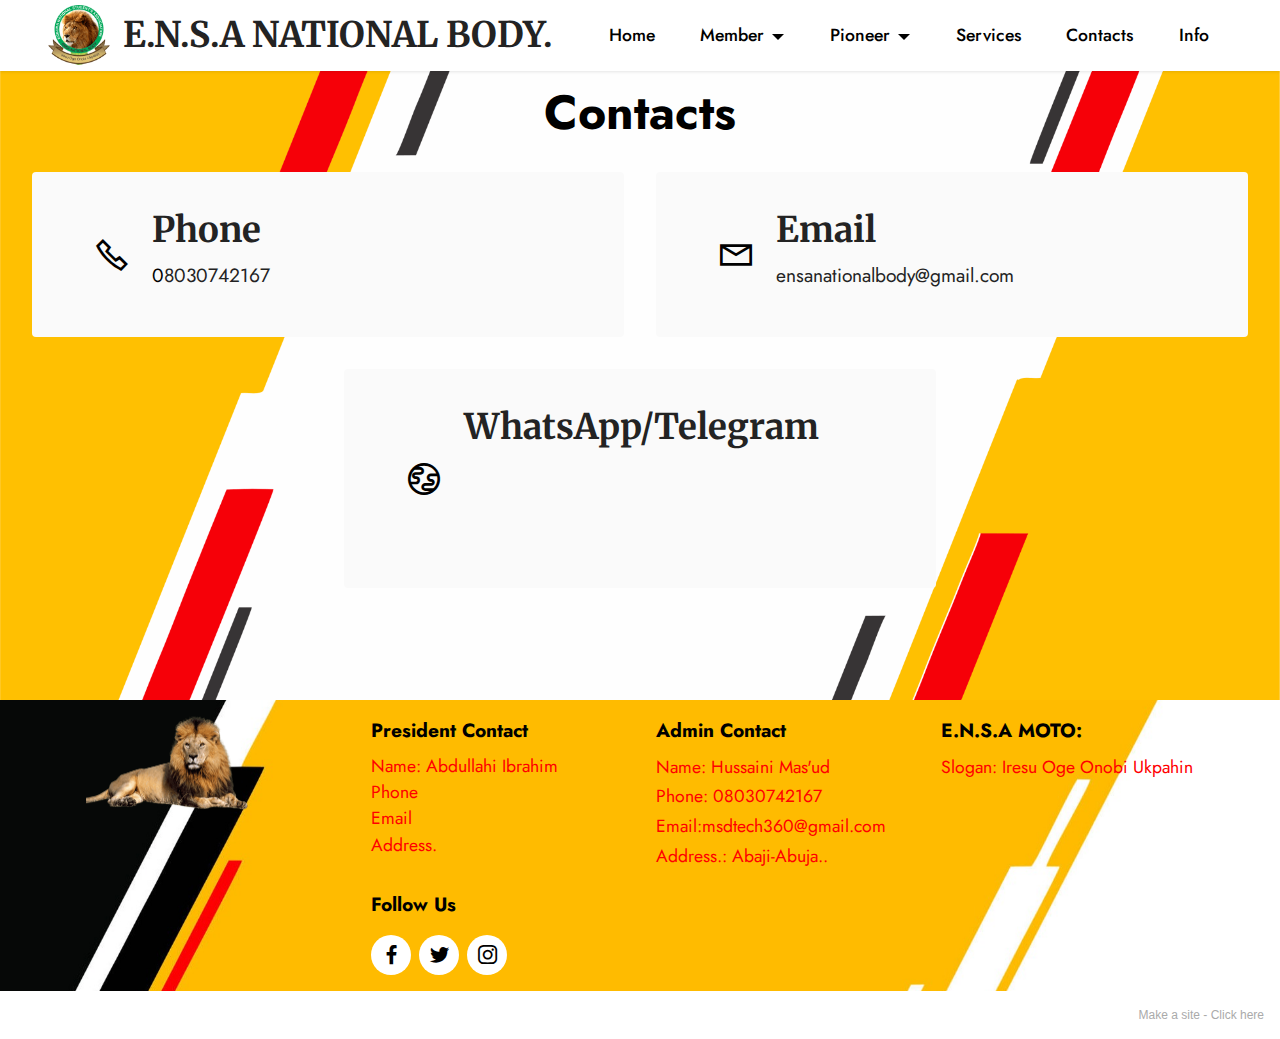
==== contact.html @ f2ed946c "Add files via upload" ====
<!DOCTYPE html>
<html  >
<head>
  <!-- Site made with Mobirise Website Builder v5.2.0, https://mobirise.com -->
  <meta charset="UTF-8">
  <meta http-equiv="X-UA-Compatible" content="IE=edge">
  <meta name="generator" content="Mobirise v5.2.0, mobirise.com">
  <meta name="viewport" content="width=device-width, initial-scale=1, minimum-scale=1">
  <link rel="shortcut icon" href="assets/images/ensa-logo-96x92.png" type="image/x-icon">
  <meta name="description" content="">
  
  
  <title>Contact</title>
  <link rel="stylesheet" href="assets/web/assets/mobirise-icons2/mobirise2.css">
  <link rel="stylesheet" href="assets/tether/tether.min.css">
  <link rel="stylesheet" href="assets/bootstrap/css/bootstrap.min.css">
  <link rel="stylesheet" href="assets/bootstrap/css/bootstrap-grid.min.css">
  <link rel="stylesheet" href="assets/bootstrap/css/bootstrap-reboot.min.css">
  <link rel="stylesheet" href="assets/dropdown/css/style.css">
  <link rel="stylesheet" href="assets/socicon/css/styles.css">
  <link rel="stylesheet" href="assets/theme/css/style.css">
  <link rel="preload" as="style" href="assets/mobirise/css/mbr-additional.css"><link rel="stylesheet" href="assets/mobirise/css/mbr-additional.css" type="text/css">
  
  
  
  
</head>
<body>
  
  <section class="menu menu1 cid-sp4GMMf63a" once="menu" id="menu1-17">
    

    <nav class="navbar navbar-dropdown navbar-expand-lg">
        <div class="container-fluid">
            <div class="navbar-brand">
                <span class="navbar-logo">
                    <a href="index.html#top">
                        <img src="assets/images/ensa-logo-96x92.png" alt="" style="height: 3.7rem;">
                    </a>
                </span>
                <span class="navbar-caption-wrap"><a class="navbar-caption text-black display-5" href="index.html#top">E.N.S.A NATIONAL BODY.</a></span>
            </div>
            <button class="navbar-toggler" type="button" data-toggle="collapse" data-target="#navbarSupportedContent" aria-controls="navbarNavAltMarkup" aria-expanded="false" aria-label="Toggle navigation">
                <div class="hamburger">
                    <span></span>
                    <span></span>
                    <span></span>
                    <span></span>
                </div>
            </button>
            <div class="collapse navbar-collapse" id="navbarSupportedContent">
                <ul class="navbar-nav nav-dropdown nav-right" data-app-modern-menu="true"><li class="nav-item"><a class="nav-link link text-primary display-4" href="home.html" aria-expanded="false">Home</a></li><li class="nav-item dropdown"><a class="nav-link link dropdown-toggle text-primary display-4" href="#" aria-expanded="false" data-toggle="dropdown-submenu">Member</a><div class="dropdown-menu"><a class="dropdown-item text-primary display-4" href="abuzaria.html" aria-expanded="false">A.B.U Zaria.<br></a><a class="dropdown-item text-primary display-4" href="fcezaria.html" aria-expanded="false">F.C.E Zaria.</a><a class="dropdown-item text-primary display-4" href="#" aria-expanded="false">University of Abuja.</a><a class="dropdown-item text-primary display-4" href="#" aria-expanded="false">EXCO</a></div></li><li class="nav-item dropdown"><a class="nav-link link text-primary dropdown-toggle display-4" href="#" aria-expanded="false" data-toggle="dropdown-submenu">Pioneer</a><div class="dropdown-menu"><a class="text-primary dropdown-item display-4" href="patron.html" aria-expanded="false">Patron</a><a class="text-primary dropdown-item display-4" href="royalfathers.html" aria-expanded="false">Royal fathers.</a></div></li>
                    <li class="nav-item"><a class="nav-link link text-primary display-4" href="service.html">
                            Services</a></li>
                    <li class="nav-item"><a class="nav-link link text-primary display-4" href="contact.html">Contacts</a>
                    </li><li class="nav-item"><a class="nav-link link text-primary display-4" href="info.html">Info</a></li></ul>
                
                
            </div>
        </div>
    </nav>
</section>

<section class="contacts2 cid-sq2PuGKYeP" id="contacts2-19">
    <!---->
    
    
    <div class="container-fluid">
        <div class="mbr-section-head">
            <h3 class="mbr-section-title mbr-fonts-style align-center mb-0 display-2">
                <strong>Contacts</strong>
            </h3>
            
        </div>
        <div class="row justify-content-center mt-4">
            <div class="card col-12 col-md-6">
                <div class="card-wrapper">
                    <div class="image-wrapper">
                        <span class="mbr-iconfont mobi-mbri-phone mobi-mbri"></span>
                    </div>
                    <div class="text-wrapper">
                        <h6 class="card-title mbr-fonts-style mb-1 display-5">
                            <strong>Phone</strong>
                        </h6>
                        <p class="mbr-text mbr-fonts-style display-7">
                            <a href="tel:+12345678910" class="text-primary">0</a>8030742167&nbsp; &nbsp; &nbsp; &nbsp; &nbsp; &nbsp; &nbsp; &nbsp; &nbsp; &nbsp; &nbsp; &nbsp; &nbsp;</p>
                    </div>
                </div>
            </div>
            <div class="card col-12 col-md-6">
                <div class="card-wrapper">
                    <div class="image-wrapper">
                        <span class="mbr-iconfont mobi-mbri-letter mobi-mbri"></span>
                    </div>
                    <div class="text-wrapper">
                        <h6 class="card-title mbr-fonts-style mb-1 display-5">
                            <strong>Email</strong>
                        </h6>
                        <p class="mbr-text mbr-fonts-style display-7">ensanationalbody@gmail.com&nbsp; &nbsp; &nbsp; &nbsp; &nbsp; &nbsp; &nbsp; &nbsp; &nbsp; &nbsp; &nbsp; &nbsp; &nbsp;</p>
                    </div>
                </div>
            </div>
            <div class="card col-12 col-md-6">
                <div class="card-wrapper">
                    <div class="image-wrapper">
                        <span class="mbr-iconfont mobi-mbri-globe mobi-mbri"></span>
                    </div>
                    <div class="text-wrapper">
                        <h6 class="card-title mbr-fonts-style mb-1 display-5"><strong>WhatsApp/Telegram</strong><strong><br></strong>&nbsp; &nbsp; &nbsp; &nbsp; &nbsp; &nbsp; &nbsp; &nbsp; &nbsp; &nbsp; &nbsp; &nbsp; &nbsp;</h6>
                        <p class="mbr-text mbr-fonts-style display-7">&nbsp; &nbsp; &nbsp; &nbsp; &nbsp; &nbsp; &nbsp; &nbsp; &nbsp; &nbsp; &nbsp; &nbsp; &nbsp;</p>
                    </div>
                </div>
            </div>
            
        </div>
    </div>
</section>

<section class="footer4 cid-sqIN2RArH4" once="footers" id="footer4-1l">

    
    <div class="mbr-overlay" style="opacity: 0; background-color: rgb(35, 35, 35);"></div>
    <div class="container">
        <div class="row mbr-white">
            <div class="col-6 col-lg-3">
                <div class="media-wrap col-md-8 col-12">
                    <a href="home.html">
                        <img src="assets/images/lion-png-clipart-337x189.png" alt="">
                    </a>
                </div>
            </div>
            <div class="col-12 col-md-6 col-lg-3">
                <h5 class="mbr-section-subtitle mbr-fonts-style mb-2 display-7"><strong>President Contact</strong></h5>
                <p class="mbr-text mbr-fonts-style mb-4 display-4">Name: Abdullahi Ibrahim<br>Phone<br>Email<br>Address.</p>
                <h5 class="mbr-section-subtitle mbr-fonts-style mb-3 display-7">
                    <strong>Follow Us</strong>
                </h5>
                <div class="social-row display-7">
                    <div class="soc-item">
                        
                            <span class="mbr-iconfont socicon-facebook socicon"></span>
                        
                    </div>
                    <div class="soc-item">
                        
                            <span class="mbr-iconfont socicon-twitter socicon"></span>
                        
                    </div>
                    <div class="soc-item">
                        
                            <span class="mbr-iconfont socicon-instagram socicon"></span>
                        
                    </div>
                    
                </div>
            </div>
            <div class="col-12 col-md-6 col-lg-3">
                <h5 class="mbr-section-subtitle mbr-fonts-style mb-2 display-7">
                    <strong>Admin Contact</strong></h5>
                <ul class="list mbr-fonts-style display-4">
                    <li class="mbr-text item-wrap">Name: Hussaini Mas'ud</li><li class="mbr-text item-wrap">Phone: 08030742167</li><li class="mbr-text item-wrap">Email:msdtech360@gmail.com</li><li class="mbr-text item-wrap">Address.: Abaji-Abuja..</li>
                </ul>
            </div>
            <div class="col-12 col-md-6 col-lg-3">
                <h5 class="mbr-section-subtitle mbr-fonts-style mb-2 display-7">
                    <strong>E.N.S.A MOTO:</strong></h5>
                <ul class="list mbr-fonts-style display-4">
                    <li class="mbr-text item-wrap">Slogan: Iresu Oge Onobi Ukpahin</li>
                </ul>
            </div>
            
        </div>
    </div>
</section><section style="background-color: #fff; font-family: -apple-system, BlinkMacSystemFont, 'Segoe UI', 'Roboto', 'Helvetica Neue', Arial, sans-serif; color:#aaa; font-size:12px; padding: 0; align-items: center; display: flex;"><a href="https://mobirise.site/m" style="flex: 1 1; height: 3rem; padding-left: 1rem;"></a><p style="flex: 0 0 auto; margin:0; padding-right:1rem;">Make a site - <a href="https://mobirise.site/w" style="color:#aaa;">Click here</a></p></section><script src="assets/web/assets/jquery/jquery.min.js"></script>  <script src="assets/popper/popper.min.js"></script>  <script src="assets/tether/tether.min.js"></script>  <script src="assets/bootstrap/js/bootstrap.min.js"></script>  <script src="assets/smoothscroll/smooth-scroll.js"></script>  <script src="assets/dropdown/js/nav-dropdown.js"></script>  <script src="assets/dropdown/js/navbar-dropdown.js"></script>  <script src="assets/touchswipe/jquery.touch-swipe.min.js"></script>  <script src="assets/theme/js/script.js"></script>  
  
  
</body>
</html>
---- assets/web/assets/mobirise-icons2/mobirise2.css ----
@font-face {
  font-family: 'Moririse2';
  font-display: swap;
  src:  url('mobirise2.eot?f2bix4');
  src:  url('mobirise2.eot?f2bix4#iefix') format('embedded-opentype'),
    url('mobirise2.ttf?f2bix4') format('truetype'),
    url('mobirise2.woff?f2bix4') format('woff'),
    url('mobirise2.svg?f2bix4#mobirise2') format('svg');
  font-weight: normal;
  font-style: normal;
}

[class^="mobi-"], [class*=" mobi-"] {
  /* use !important to prevent issues with browser extensions that change fonts */
  font-family: 'Moririse2' !important;
  speak: none;
  font-style: normal;
  font-weight: normal;
  font-variant: normal;
  text-transform: none;
  line-height: 1;

  /* Better Font Rendering =========== */
  -webkit-font-smoothing: antialiased;
  -moz-osx-font-smoothing: grayscale;
}

.mobi-mbri-add-submenu:before {
  content: "\e900";
}
.mobi-mbri-alert:before {
  content: "\e901";
}
.mobi-mbri-align-center:before {
  content: "\e902";
}
.mobi-mbri-align-justify:before {
  content: "\e903";
}
.mobi-mbri-align-left:before {
  content: "\e904";
}
.mobi-mbri-align-right:before {
  content: "\e905";
}
.mobi-mbri-android:before {
  content: "\e906";
}
.mobi-mbri-apple:before {
  content: "\e907";
}
.mobi-mbri-arrow-down:before {
  content: "\e908";
}
.mobi-mbri-arrow-next:before {
  content: "\e909";
}
.mobi-mbri-arrow-prev:before {
  content: "\e90a";
}
.mobi-mbri-arrow-up:before {
  content: "\e90b";
}
.mobi-mbri-bold:before {
  content: "\e90c";
}
.mobi-mbri-bookmark:before {
  content: "\e90d";
}
.mobi-mbri-bootstrap:before {
  content: "\e90e";
}
.mobi-mbri-briefcase:before {
  content: "\e90f";
}
.mobi-mbri-browse:before {
  content: "\e910";
}
.mobi-mbri-bulleted-list:before {
  content: "\e911";
}
.mobi-mbri-calendar:before {
  content: "\e912";
}
.mobi-mbri-camera:before {
  content: "\e913";
}
.mobi-mbri-cart-add:before {
  content: "\e914";
}
.mobi-mbri-cart-full:before {
  content: "\e915";
}
.mobi-mbri-cash:before {
  content: "\e916";
}
.mobi-mbri-change-style:before {
  content: "\e917";
}
.mobi-mbri-chat:before {
  content: "\e918";
}
.mobi-mbri-clock:before {
  content: "\e919";
}
.mobi-mbri-close:before {
  content: "\e91a";
}
.mobi-mbri-cloud:before {
  content: "\e91b";
}
.mobi-mbri-code:before {
  content: "\e91c";
}
.mobi-mbri-contact-form:before {
  content: "\e91d";
}
.mobi-mbri-credit-card:before {
  content: "\e91e";
}
.mobi-mbri-cursor-click:before {
  content: "\e91f";
}
.mobi-mbri-cust-feedback:before {
  content: "\e920";
}
.mobi-mbri-database:before {
  content: "\e921";
}
.mobi-mbri-delivery:before {
  content: "\e922";
}
.mobi-mbri-desktop:before {
  content: "\e923";
}
.mobi-mbri-devices:before {
  content: "\e924";
}
.mobi-mbri-down:before {
  content: "\e925";
}
.mobi-mbri-download-2:before {
  content: "\e926";
}
.mobi-mbri-download:before {
  content: "\e927";
}
.mobi-mbri-drag-n-drop-2:before {
  content: "\e928";
}
.mobi-mbri-drag-n-drop:before {
  content: "\e929";
}
.mobi-mbri-edit-2:before {
  content: "\e92a";
}
.mobi-mbri-edit:before {
  content: "\e92b";
}
.mobi-mbri-error:before {
  content: "\e92c";
}
.mobi-mbri-extension:before {
  content: "\e92d";
}
.mobi-mbri-features:before {
  content: "\e92e";
}
.mobi-mbri-file:before {
  content: "\e92f";
}
.mobi-mbri-flag:before {
  content: "\e930";
}
.mobi-mbri-folder:before {
  content: "\e931";
}
.mobi-mbri-gift:before {
  content: "\e932";
}
.mobi-mbri-github:before {
  content: "\e933";
}
.mobi-mbri-globe-2:before {
  content: "\e934";
}
.mobi-mbri-globe:before {
  content: "\e935";
}
.mobi-mbri-growing-chart:before {
  content: "\e936";
}
.mobi-mbri-hearth:before {
  content: "\e937";
}
.mobi-mbri-help:before {
  content: "\e938";
}
.mobi-mbri-home:before {
  content: "\e939";
}
.mobi-mbri-hot-cup:before {
  content: "\e93a";
}
.mobi-mbri-idea:before {
  content: "\e93b";
}
.mobi-mbri-image-gallery:before {
  content: "\e93c";
}
.mobi-mbri-image-slider:before {
  content: "\e93d";
}
.mobi-mbri-info:before {
  content: "\e93e";
}
.mobi-mbri-italic:before {
  content: "\e93f";
}
.mobi-mbri-key:before {
  content: "\e940";
}
.mobi-mbri-laptop:before {
  content: "\e941";
}
.mobi-mbri-layers:before {
  content: "\e942";
}
.mobi-mbri-left-right:before {
  content: "\e943";
}
.mobi-mbri-left:before {
  content: "\e944";
}
.mobi-mbri-letter:before {
  content: "\e945";
}
.mobi-mbri-like:before {
  content: "\e946";
}
.mobi-mbri-link:before {
  content: "\e947";
}
.mobi-mbri-lock:before {
  content: "\e948";
}
.mobi-mbri-login:before {
  content: "\e949";
}
.mobi-mbri-logout:before {
  content: "\e94a";
}
.mobi-mbri-magic-stick:before {
  content: "\e94b";
}
.mobi-mbri-map-pin:before {
  content: "\e94c";
}
.mobi-mbri-menu:before {
  content: "\e94d";
}
.mobi-mbri-mobile-2:before {
  content: "\e94e";
}
.mobi-mbri-mobile-horizontal:before {
  content: "\e94f";
}
.mobi-mbri-mobile:before {
  content: "\e950";
}
.mobi-mbri-mobirise:before {
  content: "\e951";
}
.mobi-mbri-more-horizontal:before {
  content: "\e952";
}
.mobi-mbri-more-vertical:before {
  content: "\e953";
}
.mobi-mbri-music:before {
  content: "\e954";
}
.mobi-mbri-new-file:before {
  content: "\e955";
}
.mobi-mbri-numbered-list:before {
  content: "\e956";
}
.mobi-mbri-opened-folder:before {
  content: "\e957";
}
.mobi-mbri-pages:before {
  content: "\e958";
}
.mobi-mbri-paper-plane:before {
  content: "\e959";
}
.mobi-mbri-paperclip:before {
  content: "\e95a";
}
.mobi-mbri-phone:before {
  content: "\e95b";
}
.mobi-mbri-photo:before {
  content: "\e95c";
}
.mobi-mbri-photos:before {
  content: "\e95d";
}
.mobi-mbri-pin:before {
  content: "\e95e";
}
.mobi-mbri-play:before {
  content: "\e95f";
}
.mobi-mbri-plus:before {
  content: "\e960";
}
.mobi-mbri-preview:before {
  content: "\e961";
}
.mobi-mbri-print:before {
  content: "\e962";
}
.mobi-mbri-protect:before {
  content: "\e963";
}
.mobi-mbri-question:before {
  content: "\e964";
}
.mobi-mbri-quote-left:before {
  content: "\e965";
}
.mobi-mbri-quote-right:before {
  content: "\e966";
}
.mobi-mbri-redo:before {
  content: "\e967";
}
.mobi-mbri-refresh:before {
  content: "\e968";
}
.mobi-mbri-responsive-2:before {
  content: "\e969";
}
.mobi-mbri-responsive:before {
  content: "\e96a";
}
.mobi-mbri-right:before {
  content: "\e96b";
}
.mobi-mbri-rocket:before {
  content: "\e96c";
}
.mobi-mbri-sad-face:before {
  content: "\e96d";
}
.mobi-mbri-sale:before {
  content: "\e96e";
}
.mobi-mbri-save:before {
  content: "\e96f";
}
.mobi-mbri-search:before {
  content: "\e970";
}
.mobi-mbri-setting-2:before {
  content: "\e971";
}
.mobi-mbri-setting-3:before {
  content: "\e972";
}
.mobi-mbri-setting:before {
  content: "\e973";
}
.mobi-mbri-share:before {
  content: "\e974";
}
.mobi-mbri-shopping-bag:before {
  content: "\e975";
}
.mobi-mbri-shopping-basket:before {
  content: "\e976";
}
.mobi-mbri-shopping-cart:before {
  content: "\e977";
}
.mobi-mbri-sites:before {
  content: "\e978";
}
.mobi-mbri-smile-face:before {
  content: "\e979";
}
.mobi-mbri-speed:before {
  content: "\e97a";
}
.mobi-mbri-star:before {
  content: "\e97b";
}
.mobi-mbri-success:before {
  content: "\e97c";
}
.mobi-mbri-sun:before {
  content: "\e97d";
}
.mobi-mbri-sun2:before {
  content: "\e97e";
}
.mobi-mbri-tablet-vertical:before {
  content: "\e97f";
}
.mobi-mbri-tablet:before {
  content: "\e980";
}
.mobi-mbri-target:before {
  content: "\e981";
}
.mobi-mbri-timer:before {
  content: "\e982";
}
.mobi-mbri-to-ftp:before {
  content: "\e983";
}
.mobi-mbri-to-local-drive:before {
  content: "\e984";
}
.mobi-mbri-touch-swipe:before {
  content: "\e985";
}
.mobi-mbri-touch:before {
  content: "\e986";
}
.mobi-mbri-trash:before {
  content: "\e987";
}
.mobi-mbri-underline:before {
  content: "\e988";
}
.mobi-mbri-undo:before {
  content: "\e989";
}
.mobi-mbri-unlink:before {
  content: "\e98a";
}
.mobi-mbri-unlock:before {
  content: "\e98b";
}
.mobi-mbri-up-down:before {
  content: "\e98c";
}
.mobi-mbri-up:before {
  content: "\e98d";
}
.mobi-mbri-update:before {
  content: "\e98e";
}
.mobi-mbri-upload-2:before {
  content: "\e98f";
}
.mobi-mbri-upload:before {
  content: "\e990";
}
.mobi-mbri-user-2:before {
  content: "\e991";
}
.mobi-mbri-user:before {
  content: "\e992";
}
.mobi-mbri-users:before {
  content: "\e993";
}
.mobi-mbri-video-play:before {
  content: "\e994";
}
.mobi-mbri-video:before {
  content: "\e995";
}
.mobi-mbri-watch:before {
  content: "\e996";
}
.mobi-mbri-website-theme-2:before {
  content: "\e997";
}
.mobi-mbri-website-theme:before {
  content: "\e998";
}
.mobi-mbri-wifi:before {
  content: "\e999";
}
.mobi-mbri-windows:before {
  content: "\e99a";
}
.mobi-mbri-zoom-in:before {
  content: "\e99b";
}
.mobi-mbri-zoom-out:before {
  content: "\e99c";
}
---- assets/dropdown/css/style.css ----
.navbar-dropdown {
  left: 0;
  padding: 0;
  position: absolute;
  right: 0;
  top: 0;
  transition: all 0.45s ease;
  z-index: 1030;
  background: #282828; }
  .navbar-dropdown .navbar-logo {
    margin-right: 0.8rem;
    transition: margin 0.3s ease-in-out;
    vertical-align: middle; }
    .navbar-dropdown .navbar-logo img {
      height: 3.125rem;
      transition: all 0.3s ease-in-out; }
    .navbar-dropdown .navbar-logo.mbr-iconfont {
      font-size: 3.125rem;
      line-height: 3.125rem; }
  .navbar-dropdown .navbar-caption {
    font-weight: 700;
    white-space: normal;
    vertical-align: -4px;
    line-height: 3.125rem !important; }
    .navbar-dropdown .navbar-caption, .navbar-dropdown .navbar-caption:hover {
      color: inherit;
      text-decoration: none; }
  .navbar-dropdown .mbr-iconfont + .navbar-caption {
    vertical-align: -1px; }
  .navbar-dropdown.navbar-fixed-top {
    position: fixed; }
  .navbar-dropdown .navbar-brand span {
    vertical-align: -4px; }
  .navbar-dropdown.bg-color.transparent {
    background: none; }
  .navbar-dropdown.navbar-short .navbar-brand {
    padding: 0.625rem 0; }
    .navbar-dropdown.navbar-short .navbar-brand span {
      vertical-align: -1px; }
  .navbar-dropdown.navbar-short .navbar-caption {
    line-height: 2.375rem !important;
    vertical-align: -2px; }
  .navbar-dropdown.navbar-short .navbar-logo {
    margin-right: 0.5rem; }
    .navbar-dropdown.navbar-short .navbar-logo img {
      height: 2.375rem; }
    .navbar-dropdown.navbar-short .navbar-logo.mbr-iconfont {
      font-size: 2.375rem;
      line-height: 2.375rem; }
  .navbar-dropdown.navbar-short .mbr-table-cell {
    height: 3.625rem; }
  .navbar-dropdown .navbar-close {
    left: 0.6875rem;
    position: fixed;
    top: 0.75rem;
    z-index: 1000; }
  .navbar-dropdown .hamburger-icon {
    content: "";
    display: inline-block;
    vertical-align: middle;
    width: 16px;
    -webkit-box-shadow: 0 -6px 0 1px #282828,0 0 0 1px #282828,0 6px 0 1px #282828;
    -moz-box-shadow: 0 -6px 0 1px #282828,0 0 0 1px #282828,0 6px 0 1px #282828;
    box-shadow: 0 -6px 0 1px #282828,0 0 0 1px #282828,0 6px 0 1px #282828; }

.dropdown-menu .dropdown-toggle[data-toggle="dropdown-submenu"]::after {
  border-bottom: 0.35em solid transparent;
  border-left: 0.35em solid;
  border-right: 0;
  border-top: 0.35em solid transparent;
  margin-left: 0.3rem; }

.dropdown-menu .dropdown-item:focus {
  outline: 0; }

.nav-dropdown {
  font-size: 0.75rem;
  font-weight: 500;
  height: auto !important; }
  .nav-dropdown .nav-btn {
    padding-left: 1rem; }
  .nav-dropdown .link {
    margin: .667em 1.667em;
    font-weight: 500;
    padding: 0;
    transition: color .2s ease-in-out; }
    .nav-dropdown .link.dropdown-toggle {
      margin-right: 2.583em; }
      .nav-dropdown .link.dropdown-toggle::after {
        margin-left: .25rem;
        border-top: 0.35em solid;
        border-right: 0.35em solid transparent;
        border-left: 0.35em solid transparent;
        border-bottom: 0; }
      .nav-dropdown .link.dropdown-toggle[aria-expanded="true"] {
        margin: 0;
        padding: 0.667em 3.263em  0.667em 1.667em; }
  .nav-dropdown .link::after,
  .nav-dropdown .dropdown-item::after {
    color: inherit; }
  .nav-dropdown .btn {
    font-size: 0.75rem;
    font-weight: 700;
    letter-spacing: 0;
    margin-bottom: 0;
    padding-left: 1.25rem;
    padding-right: 1.25rem; }
  .nav-dropdown .dropdown-menu {
    border-radius: 0;
    border: 0;
    left: 0;
    margin: 0;
    padding-bottom: 1.25rem;
    padding-top: 1.25rem;
    position: relative; }
  .nav-dropdown .dropdown-submenu {
    margin-left: 0.125rem;
    top: 0; }
  .nav-dropdown .dropdown-item {
    font-weight: 500;
    line-height: 2;
    padding: 0.3846em 4.615em 0.3846em 1.5385em;
    position: relative;
    transition: color .2s ease-in-out, background-color .2s ease-in-out; }
    .nav-dropdown .dropdown-item::after {
      margin-top: -0.3077em;
      position: absolute;
      right: 1.1538em;
      top: 50%; }
    .nav-dropdown .dropdown-item:focus, .nav-dropdown .dropdown-item:hover {
      background: none; }

@media (max-width: 767px) {
  .nav-dropdown.navbar-toggleable-sm {
    bottom: 0;
    display: none;
    left: 0;
    overflow-x: hidden;
    position: fixed;
    top: 0;
    transform: translateX(-100%);
    -ms-transform: translateX(-100%);
    -webkit-transform: translateX(-100%);
    width: 18.75rem;
    z-index: 999; } }
.nav-dropdown.navbar-toggleable-xl {
  bottom: 0;
  display: none;
  left: 0;
  overflow-x: hidden;
  position: fixed;
  top: 0;
  transform: translateX(-100%);
  -ms-transform: translateX(-100%);
  -webkit-transform: translateX(-100%);
  width: 18.75rem;
  z-index: 999; }

.nav-dropdown-sm {
  display: block !important;
  overflow-x: hidden;
  overflow: auto;
  padding-top: 3.875rem; }
  .nav-dropdown-sm::after {
    content: "";
    display: block;
    height: 3rem;
    width: 100%; }
  .nav-dropdown-sm.collapse.in ~ .navbar-close {
    display: block !important; }
  .nav-dropdown-sm.collapsing, .nav-dropdown-sm.collapse.in {
    transform: translateX(0);
    -ms-transform: translateX(0);
    -webkit-transform: translateX(0);
    transition: all 0.25s ease-out;
    -webkit-transition: all 0.25s ease-out;
    background: #282828; }
  .nav-dropdown-sm.collapsing[aria-expanded="false"] {
    transform: translateX(-100%);
    -ms-transform: translateX(-100%);
    -webkit-transform: translateX(-100%); }
  .nav-dropdown-sm .nav-item {
    display: block;
    margin-left: 0 !important;
    padding-left: 0; }
  .nav-dropdown-sm .link,
  .nav-dropdown-sm .dropdown-item {
    border-top: 1px dotted rgba(255, 255, 255, 0.1);
    font-size: 0.8125rem;
    line-height: 1.6;
    margin: 0 !important;
    padding: 0.875rem 2.4rem 0.875rem 1.5625rem !important;
    position: relative;
    white-space: normal; }
    .nav-dropdown-sm .link:focus, .nav-dropdown-sm .link:hover,
    .nav-dropdown-sm .dropdown-item:focus,
    .nav-dropdown-sm .dropdown-item:hover {
      background: rgba(0, 0, 0, 0.2) !important;
      color: #c0a375; }
  .nav-dropdown-sm .nav-btn {
    position: relative;
    padding: 1.5625rem 1.5625rem 0 1.5625rem; }
    .nav-dropdown-sm .nav-btn::before {
      border-top: 1px dotted rgba(255, 255, 255, 0.1);
      content: "";
      left: 0;
      position: absolute;
      top: 0;
      width: 100%; }
    .nav-dropdown-sm .nav-btn + .nav-btn {
      padding-top: 0.625rem; }
      .nav-dropdown-sm .nav-btn + .nav-btn::before {
        display: none; }
  .nav-dropdown-sm .btn {
    padding: 0.625rem 0; }
  .nav-dropdown-sm .dropdown-toggle[data-toggle="dropdown-submenu"]::after {
    margin-left: .25rem;
    border-top: 0.35em solid;
    border-right: 0.35em solid transparent;
    border-left: 0.35em solid transparent;
    border-bottom: 0; }
  .nav-dropdown-sm .dropdown-toggle[data-toggle="dropdown-submenu"][aria-expanded="true"]::after {
    border-top: 0;
    border-right: 0.35em solid transparent;
    border-left: 0.35em solid transparent;
    border-bottom: 0.35em solid; }
  .nav-dropdown-sm .dropdown-menu {
    margin: 0;
    padding: 0;
    position: relative;
    top: 0;
    left: 0;
    width: 100%;
    border: 0;
    float: none;
    border-radius: 0;
    background: none; }
  .nav-dropdown-sm .dropdown-submenu {
    left: 100%;
    margin-left: 0.125rem;
    margin-top: -1.25rem;
    top: 0; }

.navbar-toggleable-sm .nav-dropdown .dropdown-menu {
  position: absolute; }

.navbar-toggleable-sm .nav-dropdown .dropdown-submenu {
  left: 100%;
  margin-left: 0.125rem;
  margin-top: -1.25rem;
  top: 0; }

.navbar-toggleable-sm.opened .nav-dropdown .dropdown-menu {
  position: relative; }

.navbar-toggleable-sm.opened .nav-dropdown .dropdown-submenu {
  left: 0;
  margin-left: 00rem;
  margin-top: 0rem;
  top: 0; }

.is-builder .nav-dropdown.collapsing {
  transition: none !important; }

/*# sourceMappingURL=style.css.map */
---- assets/socicon/css/styles.css ----
@charset "UTF-8";

@font-face {
  font-family: 'Socicon';
  src:  url('../fonts/socicon.eot');
  src:  url('../fonts/socicon.eot?#iefix') format('embedded-opentype'),
    url('../fonts/socicon.woff2') format('woff2'),
    url('../fonts/socicon.ttf') format('truetype'),
    url('../fonts/socicon.woff') format('woff'),
    url('../fonts/socicon.svg#socicon') format('svg');
  font-weight: normal;
  font-style: normal;
}

[data-icon]:before {
  font-family: "socicon" !important;
  content: attr(data-icon);
  font-style: normal !important;
  font-weight: normal !important;
  font-variant: normal !important;
  text-transform: none !important;
  speak: none;
  line-height: 1;
  -webkit-font-smoothing: antialiased;
  -moz-osx-font-smoothing: grayscale;
}

[class^="socicon-"], [class*=" socicon-"] {
  /* use !important to prevent issues with browser extensions that change fonts */
  font-family: 'Socicon' !important;
  speak: none;
  font-style: normal;
  font-weight: normal;
  font-variant: normal;
  text-transform: none;
  line-height: 1;

  /* Better Font Rendering =========== */
  -webkit-font-smoothing: antialiased;
  -moz-osx-font-smoothing: grayscale;
}

.socicon-eitaa:before {
  content: "\e97c";
}
.socicon-soroush:before {
  content: "\e97d";
}
.socicon-bale:before {
  content: "\e97e";
}
.socicon-zazzle:before {
  content: "\e97b";
}
.socicon-society6:before {
  content: "\e97a";
}
.socicon-redbubble:before {
  content: "\e979";
}
.socicon-avvo:before {
  content: "\e978";
}
.socicon-stitcher:before {
  content: "\e977";
}
.socicon-googlehangouts:before {
  content: "\e974";
}
.socicon-dlive:before {
  content: "\e975";
}
.socicon-vsco:before {
  content: "\e976";
}
.socicon-flipboard:before {
  content: "\e973";
}
.socicon-ubuntu:before {
  content: "\e958";
}
.socicon-artstation:before {
  content: "\e959";
}
.socicon-invision:before {
  content: "\e95a";
}
.socicon-torial:before {
  content: "\e95b";
}
.socicon-collectorz:before {
  content: "\e95c";
}
.socicon-seenthis:before {
  content: "\e95d";
}
.socicon-googleplaymusic:before {
  content: "\e95e";
}
.socicon-debian:before {
  content: "\e95f";
}
.socicon-filmfreeway:before {
  content: "\e960";
}
.socicon-gnome:before {
  content: "\e961";
}
.socicon-itchio:before {
  content: "\e962";
}
.socicon-jamendo:before {
  content: "\e963";
}
.socicon-mix:before {
  content: "\e964";
}
.socicon-sharepoint:before {
  content: "\e965";
}
.socicon-tinder:before {
  content: "\e966";
}
.socicon-windguru:before {
  content: "\e967";
}
.socicon-cdbaby:before {
  content: "\e968";
}
.socicon-elementaryos:before {
  content: "\e969";
}
.socicon-stage32:before {
  content: "\e96a";
}
.socicon-tiktok:before {
  content: "\e96b";
}
.socicon-gitter:before {
  content: "\e96c";
}
.socicon-letterboxd:before {
  content: "\e96d";
}
.socicon-threema:before {
  content: "\e96e";
}
.socicon-splice:before {
  content: "\e96f";
}
.socicon-metapop:before {
  content: "\e970";
}
.socicon-naver:before {
  content: "\e971";
}
.socicon-remote:before {
  content: "\e972";
}
.socicon-internet:before {
  content: "\e957";
}
.socicon-moddb:before {
  content: "\e94b";
}
.socicon-indiedb:before {
  content: "\e94c";
}
.socicon-traxsource:before {
  content: "\e94d";
}
.socicon-gamefor:before {
  content: "\e94e";
}
.socicon-pixiv:before {
  content: "\e94f";
}
.socicon-myanimelist:before {
  content: "\e950";
}
.socicon-blackberry:before {
  content: "\e951";
}
.socicon-wickr:before {
  content: "\e952";
}
.socicon-spip:before {
  content: "\e953";
}
.socicon-napster:before {
  content: "\e954";
}
.socicon-beatport:before {
  content: "\e955";
}
.socicon-hackerone:before {
  content: "\e956";
}
.socicon-hackernews:before {
  content: "\e946";
}
.socicon-smashwords:before {
  content: "\e947";
}
.socicon-kobo:before {
  content: "\e948";
}
.socicon-bookbub:before {
  content: "\e949";
}
.socicon-mailru:before {
  content: "\e94a";
}
.socicon-gitlab:before {
  content: "\e945";
}
.socicon-instructables:before {
  content: "\e944";
}
.socicon-portfolio:before {
  content: "\e943";
}
.socicon-codered:before {
  content: "\e940";
}
.socicon-origin:before {
  content: "\e941";
}
.socicon-nextdoor:before {
  content: "\e942";
}
.socicon-udemy:before {
  content: "\e93f";
}
.socicon-livemaster:before {
  content: "\e93e";
}
.socicon-crunchbase:before {
  content: "\e93b";
}
.socicon-homefy:before {
  content: "\e93c";
}
.socicon-calendly:before {
  content: "\e93d";
}
.socicon-realtor:before {
  content: "\e90f";
}
.socicon-tidal:before {
  content: "\e910";
}
.socicon-qobuz:before {
  content: "\e911";
}
.socicon-natgeo:before {
  content: "\e912";
}
.socicon-mastodon:before {
  content: "\e913";
}
.socicon-unsplash:before {
  content: "\e914";
}
.socicon-homeadvisor:before {
  content: "\e915";
}
.socicon-angieslist:before {
  content: "\e916";
}
.socicon-codepen:before {
  content: "\e917";
}
.socicon-slack:before {
  content: "\e918";
}
.socicon-openaigym:before {
  content: "\e919";
}
.socicon-logmein:before {
  content: "\e91a";
}
.socicon-fiverr:before {
  content: "\e91b";
}
.socicon-gotomeeting:before {
  content: "\e91c";
}
.socicon-aliexpress:before {
  content: "\e91d";
}
.socicon-guru:before {
  content: "\e91e";
}
.socicon-appstore:before {
  content: "\e91f";
}
.socicon-homes:before {
  content: "\e920";
}
.socicon-zoom:before {
  content: "\e921";
}
.socicon-alibaba:before {
  content: "\e922";
}
.socicon-craigslist:before {
  content: "\e923";
}
.socicon-wix:before {
  content: "\e924";
}
.socicon-redfin:before {
  content: "\e925";
}
.socicon-googlecalendar:before {
  content: "\e926";
}
.socicon-shopify:before {
  content: "\e927";
}
.socicon-freelancer:before {
  content: "\e928";
}
.socicon-seedrs:before {
  content: "\e929";
}
.socicon-bing:before {
  content: "\e92a";
}
.socicon-doodle:before {
  content: "\e92b";
}
.socicon-bonanza:before {
  content: "\e92c";
}
.socicon-squarespace:before {
  content: "\e92d";
}
.socicon-toptal:before {
  content: "\e92e";
}
.socicon-gust:before {
  content: "\e92f";
}
.socicon-ask:before {
  content: "\e930";
}
.socicon-trulia:before {
  content: "\e931";
}
.socicon-loomly:before {
  content: "\e932";
}
.socicon-ghost:before {
  content: "\e933";
}
.socicon-upwork:before {
  content: "\e934";
}
.socicon-fundable:before {
  content: "\e935";
}
.socicon-booking:before {
  content: "\e936";
}
.socicon-googlemaps:before {
  content: "\e937";
}
.socicon-zillow:before {
  content: "\e938";
}
.socicon-niconico:before {
  content: "\e939";
}
.socicon-toneden:before {
  content: "\e93a";
}
.socicon-augment:before {
  content: "\e908";
}
.socicon-bitbucket:before {
  content: "\e909";
}
.socicon-fyuse:before {
  content: "\e90a";
}
.socicon-yt-gaming:before {
  content: "\e90b";
}
.socicon-sketchfab:before {
  content: "\e90c";
}
.socicon-mobcrush:before {
  content: "\e90d";
}
.socicon-microsoft:before {
  content: "\e90e";
}
.socicon-pandora:before {
  content: "\e907";
}
.socicon-messenger:before {
  content: "\e906";
}
.socicon-gamewisp:before {
  content: "\e905";
}
.socicon-bloglovin:before {
  content: "\e904";
}
.socicon-tunein:before {
  content: "\e903";
}
.socicon-gamejolt:before {
  content: "\e901";
}
.socicon-trello:before {
  content: "\e902";
}
.socicon-spreadshirt:before {
  content: "\e900";
}
.socicon-500px:before {
  content: "\e000";
}
.socicon-8tracks:before {
  content: "\e001";
}
.socicon-airbnb:before {
  content: "\e002";
}
.socicon-alliance:before {
  content: "\e003";
}
.socicon-amazon:before {
  content: "\e004";
}
.socicon-amplement:before {
  content: "\e005";
}
.socicon-android:before {
  content: "\e006";
}
.socicon-angellist:before {
  content: "\e007";
}
.socicon-apple:before {
  content: "\e008";
}
.socicon-appnet:before {
  content: "\e009";
}
.socicon-baidu:before {
  content: "\e00a";
}
.socicon-bandcamp:before {
  content: "\e00b";
}
.socicon-battlenet:before {
  content: "\e00c";
}
.socicon-mixer:before {
  content: "\e00d";
}
.socicon-bebee:before {
  content: "\e00e";
}
.socicon-bebo:before {
  content: "\e00f";
}
.socicon-behance:before {
  content: "\e010";
}
.socicon-blizzard:before {
  content: "\e011";
}
.socicon-blogger:before {
  content: "\e012";
}
.socicon-buffer:before {
  content: "\e013";
}
.socicon-chrome:before {
  content: "\e014";
}
.socicon-coderwall:before {
  content: "\e015";
}
.socicon-curse:before {
  content: "\e016";
}
.socicon-dailymotion:before {
  content: "\e017";
}
.socicon-deezer:before {
  content: "\e018";
}
.socicon-delicious:before {
  content: "\e019";
}
.socicon-deviantart:before {
  content: "\e01a";
}
.socicon-diablo:before {
  content: "\e01b";
}
.socicon-digg:before {
  content: "\e01c";
}
.socicon-discord:before {
  content: "\e01d";
}
.socicon-disqus:before {
  content: "\e01e";
}
.socicon-douban:before {
  content: "\e01f";
}
.socicon-draugiem:before {
  content: "\e020";
}
.socicon-dribbble:before {
  content: "\e021";
}
.socicon-drupal:before {
  content: "\e022";
}
.socicon-ebay:before {
  content: "\e023";
}
.socicon-ello:before {
  content: "\e024";
}
.socicon-endomodo:before {
  content: "\e025";
}
.socicon-envato:before {
  content: "\e026";
}
.socicon-etsy:before {
  content: "\e027";
}
.socicon-facebook:before {
  content: "\e028";
}
.socicon-feedburner:before {
  content: "\e029";
}
.socicon-filmweb:before {
  content: "\e02a";
}
.socicon-firefox:before {
  content: "\e02b";
}
.socicon-flattr:before {
  content: "\e02c";
}
.socicon-flickr:before {
  content: "\e02d";
}
.socicon-formulr:before {
  content: "\e02e";
}
.socicon-forrst:before {
  content: "\e02f";
}
.socicon-foursquare:before {
  content: "\e030";
}
.socicon-friendfeed:before {
  content: "\e031";
}
.socicon-github:before {
  content: "\e032";
}
.socicon-goodreads:before {
  content: "\e033";
}
.socicon-google:before {
  content: "\e034";
}
.socicon-googlescholar:before {
  content: "\e035";
}
.socicon-googlegroups:before {
  content: "\e036";
}
.socicon-googlephotos:before {
  content: "\e037";
}
.socicon-googleplus:before {
  content: "\e038";
}
.socicon-grooveshark:before {
  content: "\e039";
}
.socicon-hackerrank:before {
  content: "\e03a";
}
.socicon-hearthstone:before {
  content: "\e03b";
}
.socicon-hellocoton:before {
  content: "\e03c";
}
.socicon-heroes:before {
  content: "\e03d";
}
.socicon-smashcast:before {
  content: "\e03e";
}
.socicon-horde:before {
  content: "\e03f";
}
.socicon-houzz:before {
  content: "\e040";
}
.socicon-icq:before {
  content: "\e041";
}
.socicon-identica:before {
  content: "\e042";
}
.socicon-imdb:before {
  content: "\e043";
}
.socicon-instagram:before {
  content: "\e044";
}
.socicon-issuu:before {
  content: "\e045";
}
.socicon-istock:before {
  content: "\e046";
}
.socicon-itunes:before {
  content: "\e047";
}
.socicon-keybase:before {
  content: "\e048";
}
.socicon-lanyrd:before {
  content: "\e049";
}
.socicon-lastfm:before {
  content: "\e04a";
}
.socicon-line:before {
  content: "\e04b";
}
.socicon-linkedin:before {
  content: "\e04c";
}
.socicon-livejournal:before {
  content: "\e04d";
}
.socicon-lyft:before {
  content: "\e04e";
}
.socicon-macos:before {
  content: "\e04f";
}
.socicon-mail:before {
  content: "\e050";
}
.socicon-medium:before {
  content: "\e051";
}
.socicon-meetup:before {
  content: "\e052";
}
.socicon-mixcloud:before {
  content: "\e053";
}
.socicon-modelmayhem:before {
  content: "\e054";
}
.socicon-mumble:before {
  content: "\e055";
}
.socicon-myspace:before {
  content: "\e056";
}
.socicon-newsvine:before {
  content: "\e057";
}
.socicon-nintendo:before {
  content: "\e058";
}
.socicon-npm:before {
  content: "\e059";
}
.socicon-odnoklassniki:before {
  content: "\e05a";
}
.socicon-openid:before {
  content: "\e05b";
}
.socicon-opera:before {
  content: "\e05c";
}
.socicon-outlook:before {
  content: "\e05d";
}
.socicon-overwatch:before {
  content: "\e05e";
}
.socicon-patreon:before {
  content: "\e05f";
}
.socicon-paypal:before {
  content: "\e060";
}
.socicon-periscope:before {
  content: "\e061";
}
.socicon-persona:before {
  content: "\e062";
}
.socicon-pinterest:before {
  content: "\e063";
}
.socicon-play:before {
  content: "\e064";
}
.socicon-player:before {
  content: "\e065";
}
.socicon-playstation:before {
  content: "\e066";
}
.socicon-pocket:before {
  content: "\e067";
}
.socicon-qq:before {
  content: "\e068";
}
.socicon-quora:before {
  content: "\e069";
}
.socicon-raidcall:before {
  content: "\e06a";
}
.socicon-ravelry:before {
  content: "\e06b";
}
.socicon-reddit:before {
  content: "\e06c";
}
.socicon-renren:before {
  content: "\e06d";
}
.socicon-researchgate:before {
  content: "\e06e";
}
.socicon-residentadvisor:before {
  content: "\e06f";
}
.socicon-reverbnation:before {
  content: "\e070";
}
.socicon-rss:before {
  content: "\e071";
}
.socicon-sharethis:before {
  content: "\e072";
}
.socicon-skype:before {
  content: "\e073";
}
.socicon-slideshare:before {
  content: "\e074";
}
.socicon-smugmug:before {
  content: "\e075";
}
.socicon-snapchat:before {
  content: "\e076";
}
.socicon-songkick:before {
  content: "\e077";
}
.socicon-soundcloud:before {
  content: "\e078";
}
.socicon-spotify:before {
  content: "\e079";
}
.socicon-stackexchange:before {
  content: "\e07a";
}
.socicon-stackoverflow:before {
  content: "\e07b";
}
.socicon-starcraft:before {
  content: "\e07c";
}
.socicon-stayfriends:before {
  content: "\e07d";
}
.socicon-steam:before {
  content: "\e07e";
}
.socicon-storehouse:before {
  content: "\e07f";
}
.socicon-strava:before {
  content: "\e080";
}
.socicon-streamjar:before {
  content: "\e081";
}
.socicon-stumbleupon:before {
  content: "\e082";
}
.socicon-swarm:before {
  content: "\e083";
}
.socicon-teamspeak:before {
  content: "\e084";
}
.socicon-teamviewer:before {
  content: "\e085";
}
.socicon-technorati:before {
  content: "\e086";
}
.socicon-telegram:before {
  content: "\e087";
}
.socicon-tripadvisor:before {
  content: "\e088";
}
.socicon-tripit:before {
  content: "\e089";
}
.socicon-triplej:before {
  content: "\e08a";
}
.socicon-tumblr:before {
  content: "\e08b";
}
.socicon-twitch:before {
  content: "\e08c";
}
.socicon-twitter:before {
  content: "\e08d";
}
.socicon-uber:before {
  content: "\e08e";
}
.socicon-ventrilo:before {
  content: "\e08f";
}
.socicon-viadeo:before {
  content: "\e090";
}
.socicon-viber:before {
  content: "\e091";
}
.socicon-viewbug:before {
  content: "\e092";
}
.socicon-vimeo:before {
  content: "\e093";
}
.socicon-vine:before {
  content: "\e094";
}
.socicon-vkontakte:before {
  content: "\e095";
}
.socicon-warcraft:before {
  content: "\e096";
}
.socicon-wechat:before {
  content: "\e097";
}
.socicon-weibo:before {
  content: "\e098";
}
.socicon-whatsapp:before {
  content: "\e099";
}
.socicon-wikipedia:before {
  content: "\e09a";
}
.socicon-windows:before {
  content: "\e09b";
}
.socicon-wordpress:before {
  content: "\e09c";
}
.socicon-wykop:before {
  content: "\e09d";
}
.socicon-xbox:before {
  content: "\e09e";
}
.socicon-xing:before {
  content: "\e09f";
}
.socicon-yahoo:before {
  content: "\e0a0";
}
.socicon-yammer:before {
  content: "\e0a1";
}
.socicon-yandex:before {
  content: "\e0a2";
}
.socicon-yelp:before {
  content: "\e0a3";
}
.socicon-younow:before {
  content: "\e0a4";
}
.socicon-youtube:before {
  content: "\e0a5";
}
.socicon-zapier:before {
  content: "\e0a6";
}
.socicon-zerply:before {
  content: "\e0a7";
}
.socicon-zomato:before {
  content: "\e0a8";
}
.socicon-zynga:before {
  content: "\e0a9";
}
---- assets/theme/css/style.css ----
section {
  background-color: #ffffff;
}

body {
  font-style: normal;
  line-height: 1.5;
  font-weight: 400;
  color: #232323;
  position: relative;
}

section,
.container,
.container-fluid {
  position: relative;
  word-wrap: break-word;
}

a.mbr-iconfont:hover {
  text-decoration: none;
}

.article .lead p,
.article .lead ul,
.article .lead ol,
.article .lead pre,
.article .lead blockquote {
  margin-bottom: 0;
}

a {
  font-style: normal;
  font-weight: 400;
  cursor: pointer;
}

a, a:hover {
  text-decoration: none;
}

.mbr-section-title {
  font-style: normal;
  line-height: 1.3;
}

.mbr-section-subtitle {
  line-height: 1.3;
}

.mbr-text {
  font-style: normal;
  line-height: 1.7;
}

h1,
h2,
h3,
h4,
h5,
h6,
.display-1,
.display-2,
.display-4,
.display-5,
.display-7,
span,
p,
a {
  line-height: 1;
  word-break: break-word;
  word-wrap: break-word;
  font-weight: 400;
}

b,
strong {
  font-weight: bold;
}

input:-webkit-autofill, input:-webkit-autofill:hover, input:-webkit-autofill:focus, input:-webkit-autofill:active {
  -webkit-transition-delay: 9999s;
          transition-delay: 9999s;
  -webkit-transition-property: background-color, color;
  transition-property: background-color, color;
}

textarea[type="hidden"] {
  display: none;
}

section {
  background-position: 50% 50%;
  background-repeat: no-repeat;
  background-size: cover;
}

section .mbr-background-video,
section .mbr-background-video-preview {
  position: absolute;
  bottom: 0;
  left: 0;
  right: 0;
  top: 0;
}

.hidden {
  visibility: hidden;
}

.mbr-z-index20 {
  z-index: 20;
}

/*! Base colors */
.mbr-white {
  color: #ffffff;
}

.mbr-black {
  color: #111111;
}

.mbr-bg-white {
  background-color: #ffffff;
}

.mbr-bg-black {
  background-color: #000000;
}

/*! Text-aligns */
.align-left {
  text-align: left;
}

.align-center {
  text-align: center;
}

.align-right {
  text-align: right;
}

/*! Font-weight  */
.mbr-light {
  font-weight: 300;
}

.mbr-regular {
  font-weight: 400;
}

.mbr-semibold {
  font-weight: 500;
}

.mbr-bold {
  font-weight: 700;
}

/*! Media  */
.media-content {
  -ms-flex-preferred-size: 100%;
      flex-basis: 100%;
}

.media-container-row {
  display: -webkit-box;
  display: -ms-flexbox;
  display: flex;
  -webkit-box-orient: horizontal;
  -webkit-box-direction: normal;
      -ms-flex-direction: row;
          flex-direction: row;
  -ms-flex-wrap: wrap;
      flex-wrap: wrap;
  -webkit-box-pack: center;
      -ms-flex-pack: center;
          justify-content: center;
  -ms-flex-line-pack: center;
      align-content: center;
  -webkit-box-align: start;
      -ms-flex-align: start;
          align-items: start;
}

.media-container-row .media-size-item {
  width: 400px;
}

.media-container-column {
  display: -webkit-box;
  display: -ms-flexbox;
  display: flex;
  -webkit-box-orient: vertical;
  -webkit-box-direction: normal;
      -ms-flex-direction: column;
          flex-direction: column;
  -ms-flex-wrap: wrap;
      flex-wrap: wrap;
  -webkit-box-pack: center;
      -ms-flex-pack: center;
          justify-content: center;
  -ms-flex-line-pack: center;
      align-content: center;
  -webkit-box-align: stretch;
      -ms-flex-align: stretch;
          align-items: stretch;
}

.media-container-column > * {
  width: 100%;
}

@media (min-width: 992px) {
  .media-container-row {
    -ms-flex-wrap: nowrap;
        flex-wrap: nowrap;
  }
}

figure {
  margin-bottom: 0;
  overflow: hidden;
}

figure[mbr-media-size] {
  -webkit-transition: width 0.1s;
  transition: width 0.1s;
}

img,
iframe {
  display: block;
  width: 100%;
}

.card {
  background-color: transparent;
  border: none;
}

.card-box {
  width: 100%;
}

.card-img {
  text-align: center;
  -ms-flex-negative: 0;
      flex-shrink: 0;
  -webkit-flex-shrink: 0;
}

.media {
  max-width: 100%;
  margin: 0 auto;
}

.mbr-figure {
  -ms-flex-item-align: center;
      -ms-grid-row-align: center;
      align-self: center;
}

.media-container > div {
  max-width: 100%;
}

.mbr-figure img,
.card-img img {
  width: 100%;
}

@media (max-width: 991px) {
  .media-size-item {
    width: auto !important;
  }
  .media {
    width: auto;
  }
  .mbr-figure {
    width: 100% !important;
  }
}

/*! Buttons */
.mbr-section-btn {
  margin-left: -0.6rem;
  margin-right: -0.6rem;
  font-size: 0;
}

.btn {
  font-weight: 600;
  border-width: 1px;
  font-style: normal;
  margin: 0.6rem 0.6rem;
  white-space: normal;
  -webkit-transition: all 0.2s ease-in-out;
  transition: all 0.2s ease-in-out;
  display: -webkit-inline-box;
  display: -ms-inline-flexbox;
  display: inline-flex;
  -webkit-box-align: center;
      -ms-flex-align: center;
          align-items: center;
  -webkit-box-pack: center;
      -ms-flex-pack: center;
          justify-content: center;
  word-break: break-word;
}

.btn-sm {
  font-weight: 600;
  letter-spacing: 0px;
  -webkit-transition: all 0.3s ease-in-out;
  transition: all 0.3s ease-in-out;
}

.btn-md {
  font-weight: 600;
  letter-spacing: 0px;
  -webkit-transition: all 0.3s ease-in-out;
  transition: all 0.3s ease-in-out;
}

.btn-lg {
  font-weight: 600;
  letter-spacing: 0px;
  -webkit-transition: all 0.3s ease-in-out;
  transition: all 0.3s ease-in-out;
}

.btn-form {
  margin: 0;
}

.btn-form:hover {
  cursor: pointer;
}

nav .mbr-section-btn {
  margin-left: 0rem;
  margin-right: 0rem;
}

/*! Btn icon margin */
.btn .mbr-iconfont,
.btn.btn-sm .mbr-iconfont {
  -webkit-box-ordinal-group: 2;
      -ms-flex-order: 1;
          order: 1;
  cursor: pointer;
  margin-left: 0.5rem;
  vertical-align: sub;
}

.btn.btn-md .mbr-iconfont,
.btn.btn-md .mbr-iconfont {
  margin-left: 0.8rem;
}

.mbr-regular {
  font-weight: 400;
}

.mbr-semibold {
  font-weight: 500;
}

.mbr-bold {
  font-weight: 700;
}

[type="submit"] {
  -webkit-appearance: none;
}

/*! Full-screen */
.mbr-fullscreen .mbr-overlay {
  min-height: 100vh;
}

.mbr-fullscreen {
  display: -webkit-box;
  display: -ms-flexbox;
  display: flex;
  display: -moz-flex;
  display: -ms-flex;
  display: -o-flex;
  -webkit-box-align: center;
      -ms-flex-align: center;
          align-items: center;
  min-height: 100vh;
  padding-top: 3rem;
  padding-bottom: 3rem;
}

/*! Map */
.map {
  height: 25rem;
  position: relative;
}

.map iframe {
  width: 100%;
  height: 100%;
}

/*! Scroll to top arrow */
.mbr-arrow-up {
  bottom: 25px;
  right: 90px;
  position: fixed;
  text-align: right;
  z-index: 5000;
  color: #ffffff;
  font-size: 22px;
}

.mbr-arrow-up a {
  background: rgba(0, 0, 0, 0.2);
  border-radius: 50%;
  color: #fff;
  display: inline-block;
  height: 60px;
  width: 60px;
  border: 2px solid #fff;
  outline-style: none !important;
  position: relative;
  text-decoration: none;
  -webkit-transition: all 0.3s ease-in-out;
  transition: all 0.3s ease-in-out;
  cursor: pointer;
  text-align: center;
}

.mbr-arrow-up a:hover {
  background-color: rgba(0, 0, 0, 0.4);
}

.mbr-arrow-up a i {
  line-height: 60px;
}

.mbr-arrow-up-icon {
  display: block;
  color: #fff;
}

.mbr-arrow-up-icon::before {
  content: "\203a";
  display: inline-block;
  font-family: serif;
  font-size: 22px;
  line-height: 1;
  font-style: normal;
  position: relative;
  top: 6px;
  left: -4px;
  -webkit-transform: rotate(-90deg);
          transform: rotate(-90deg);
}

/*! Arrow Down */
.mbr-arrow {
  position: absolute;
  bottom: 45px;
  left: 50%;
  width: 60px;
  height: 60px;
  cursor: pointer;
  background-color: rgba(80, 80, 80, 0.5);
  border-radius: 50%;
  -webkit-transform: translateX(-50%);
          transform: translateX(-50%);
}

@media (max-width: 767px) {
  .mbr-arrow {
    display: none;
  }
}

.mbr-arrow > a {
  display: inline-block;
  text-decoration: none;
  outline-style: none;
  -webkit-animation: arrowdown 1.7s ease-in-out infinite;
          animation: arrowdown 1.7s ease-in-out infinite;
  color: #ffffff;
}

.mbr-arrow > a > i {
  position: absolute;
  top: -2px;
  left: 15px;
  font-size: 2rem;
}

#scrollToTop a i::before {
  content: "";
  position: absolute;
  display: block;
  border-bottom: 2.5px solid #fff;
  border-left: 2.5px solid #fff;
  width: 27.8%;
  height: 27.8%;
  left: 50%;
  top: 50%;
  -webkit-transform: rotate(135deg);
  transform: translateY(-30%) translateX(-50%) rotate(135deg);
}

@keyframes arrowdown {
  0% {
    -webkit-transform: translateY(0px);
            transform: translateY(0px);
  }
  50% {
    -webkit-transform: translateY(-5px);
            transform: translateY(-5px);
  }
  100% {
    -webkit-transform: translateY(0px);
            transform: translateY(0px);
  }
}

@-webkit-keyframes arrowdown {
  0% {
    -webkit-transform: translateY(0px);
            transform: translateY(0px);
  }
  50% {
    -webkit-transform: translateY(-5px);
            transform: translateY(-5px);
  }
  100% {
    -webkit-transform: translateY(0px);
            transform: translateY(0px);
  }
}

@media (max-width: 500px) {
  .mbr-arrow-up {
    left: 50%;
    right: auto;
  }
}

/*Gradients animation*/
@keyframes gradient-animation {
  from {
    background-position: 0% 100%;
    -webkit-animation-timing-function: ease-in-out;
            animation-timing-function: ease-in-out;
  }
  to {
    background-position: 100% 0%;
    -webkit-animation-timing-function: ease-in-out;
            animation-timing-function: ease-in-out;
  }
}

@-webkit-keyframes gradient-animation {
  from {
    background-position: 0% 100%;
    -webkit-animation-timing-function: ease-in-out;
            animation-timing-function: ease-in-out;
  }
  to {
    background-position: 100% 0%;
    -webkit-animation-timing-function: ease-in-out;
            animation-timing-function: ease-in-out;
  }
}

.bg-gradient {
  background-size: 200% 200%;
  animation: gradient-animation 5s infinite alternate;
  -webkit-animation: gradient-animation 5s infinite alternate;
}

.menu .navbar-brand {
  display: -webkit-flex;
}

.menu .navbar-brand span {
  display: -webkit-box;
  display: -ms-flexbox;
  display: flex;
  display: -webkit-flex;
}

.menu .navbar-brand .navbar-caption-wrap {
  display: -webkit-flex;
}

.menu .navbar-brand .navbar-logo img {
  display: -webkit-flex;
}

@media (min-width: 768px) and (max-width: 991px) {
  .menu .navbar-toggleable-sm .navbar-nav {
    display: -webkit-box;
    display: -ms-flexbox;
  }
}

@media (max-width: 991px) {
  .menu .navbar-collapse {
    max-height: 93.5vh;
  }
  .menu .navbar-collapse.show {
    overflow: auto;
  }
}

@media (min-width: 992px) {
  .menu .navbar-nav.nav-dropdown {
    display: -webkit-flex;
  }
  .menu .navbar-toggleable-sm .navbar-collapse {
    display: -webkit-flex !important;
  }
  .menu .collapsed .navbar-collapse {
    max-height: 93.5vh;
  }
  .menu .collapsed .navbar-collapse.show {
    overflow: auto;
  }
}

@media (max-width: 767px) {
  .menu .navbar-collapse {
    max-height: 80vh;
  }
}

.nav-link .mbr-iconfont {
  margin-right: .5rem;
}

.navbar {
  display: -webkit-flex;
  -webkit-flex-wrap: wrap;
  -webkit-align-items: center;
  -webkit-justify-content: space-between;
}

.navbar-collapse {
  -webkit-flex-basis: 100%;
  -webkit-flex-grow: 1;
  -webkit-align-items: center;
}

.nav-dropdown .link {
  padding: 0.667em 1.667em !important;
  margin: 0 !important;
}

.nav {
  display: -webkit-flex;
  -webkit-flex-wrap: wrap;
}

.row {
  display: -webkit-flex;
  -webkit-flex-wrap: wrap;
}

.justify-content-center {
  -webkit-justify-content: center;
}

.form-inline {
  display: -webkit-flex;
}

.card-wrapper {
  -webkit-flex: 1;
}

.carousel-control {
  z-index: 10;
  display: -webkit-flex;
}

.carousel-controls {
  display: -webkit-flex;
}

.media {
  display: -webkit-flex;
}

.form-group:focus {
  outline: none;
}

.jq-selectbox__select {
  padding: 7px 0;
  position: relative;
}

.jq-selectbox__dropdown {
  overflow: hidden;
  border-radius: 10px;
  position: absolute;
  top: 100%;
  left: 0 !important;
  width: 100% !important;
}

.jq-selectbox__trigger-arrow {
  right: 0;
  -webkit-transform: translateY(-50%);
          transform: translateY(-50%);
}

.jq-selectbox li {
  padding: 1.07em 0.5em;
}

input[type="range"] {
  padding-left: 0 !important;
  padding-right: 0 !important;
}

.modal-dialog,
.modal-content {
  height: 100%;
}

.modal-dialog .carousel-inner {
  height: calc(100vh - 1.75rem);
}

@media (max-width: 575px) {
  .modal-dialog .carousel-inner {
    height: calc(100vh - 1rem);
  }
}

.carousel-item {
  text-align: center;
}

.carousel-item img {
  margin: auto;
}

.navbar-toggler {
  -webkit-align-self: flex-start;
  -ms-flex-item-align: start;
  align-self: flex-start;
  padding: 0.25rem 0.75rem;
  font-size: 1.25rem;
  line-height: 1;
  background: transparent;
  border: 1px solid transparent;
  border-radius: 0.25rem;
}

.navbar-toggler:focus,
.navbar-toggler:hover {
  text-decoration: none;
}

.navbar-toggler-icon {
  display: inline-block;
  width: 1.5em;
  height: 1.5em;
  vertical-align: middle;
  content: "";
  background: no-repeat center center;
  background-size: 100% 100%;
}

.navbar-toggler-left {
  position: absolute;
  left: 1rem;
}

.navbar-toggler-right {
  position: absolute;
  right: 1rem;
}

.card-img {
  width: auto;
}

.menu .navbar.collapsed:not(.beta-menu) {
  -webkit-box-orient: vertical;
  -webkit-box-direction: normal;
      -ms-flex-direction: column;
          flex-direction: column;
}

.carousel-item.active,
.carousel-item-next,
.carousel-item-prev {
  display: -webkit-box;
  display: -ms-flexbox;
  display: flex;
}

.note-air-layout .dropup .dropdown-menu,
.note-air-layout .navbar-fixed-bottom .dropdown .dropdown-menu {
  bottom: initial !important;
}

html,
body {
  height: auto;
  min-height: 100vh;
}

.dropup .dropdown-toggle::after {
  display: none;
}

.form-asterisk {
  font-family: initial;
  position: absolute;
  top: -2px;
  font-weight: normal;
}

.form-control-label {
  position: relative;
  cursor: pointer;
  margin-bottom: 0.357em;
  padding: 0;
}

.alert {
  color: #ffffff;
  border-radius: 0;
  border: 0;
  font-size: 1.1rem;
  line-height: 1.5;
  margin-bottom: 1.875rem;
  padding: 1.25rem;
  position: relative;
  text-align: center;
}

.alert.alert-form::after {
  background-color: inherit;
  bottom: -7px;
  content: "";
  display: block;
  height: 14px;
  left: 50%;
  margin-left: -7px;
  position: absolute;
  -webkit-transform: rotate(45deg);
          transform: rotate(45deg);
  width: 14px;
}

.form-control {
  background-color: #ffffff;
  background-clip: border-box;
  color: #232323;
  line-height: 1rem !important;
  height: auto;
  padding: 0.6rem 1.2rem;
  -webkit-transition: border-color 0.25s ease 0s;
  transition: border-color 0.25s ease 0s;
  border: 1px solid transparent !important;
  border-radius: 4px;
  -webkit-box-shadow: rgba(0, 0, 0, 0.07) 0px 1px 1px 0px, rgba(0, 0, 0, 0.07) 0px 1px 3px 0px, rgba(0, 0, 0, 0.03) 0px 0px 0px 1px;
          box-shadow: rgba(0, 0, 0, 0.07) 0px 1px 1px 0px, rgba(0, 0, 0, 0.07) 0px 1px 3px 0px, rgba(0, 0, 0, 0.03) 0px 0px 0px 1px;
}

.form-active .form-control:invalid {
  border-color: red;
}

form .row {
  margin-left: -0.6rem;
  margin-right: -0.6rem;
}

form .row [class*="col"] {
  padding-left: 0.6rem;
  padding-right: 0.6rem;
}

form .mbr-section-btn {
  margin: 0;
  padding-left: 0.6rem;
  padding-right: 0.6rem;
}

form .btn {
  display: -webkit-box;
  display: -ms-flexbox;
  display: flex;
  padding: 0.6rem 1.2rem;
  margin: 0;
}

form .form-check-input {
  margin-top: .5;
}

textarea.form-control {
  line-height: 1.5rem !important;
}

.form-group {
  margin-bottom: 1.2rem;
}

.form-control,
form .btn {
  min-height: 48px;
}

.gdpr-block label span.textGDPR input[name='gdpr'] {
  top: 7px;
}

.form-control:focus {
  -webkit-box-shadow: none;
          box-shadow: none;
}

:focus {
  outline: none;
}

.mbr-overlay {
  background-color: #000;
  bottom: 0;
  left: 0;
  opacity: 0.5;
  position: absolute;
  right: 0;
  top: 0;
  z-index: 0;
  pointer-events: none;
}

blockquote {
  font-style: italic;
  padding: 3rem;
  font-size: 1.09rem;
  position: relative;
  border-left: 3px solid;
}

ul,
ol,
pre,
blockquote {
  margin-bottom: 2.3125rem;
}

.mt-4 {
  margin-top: 2rem !important;
}

.mb-4 {
  margin-bottom: 2rem !important;
}

@media (min-width: 992px) {
  .container {
    padding-left: 16px;
    padding-right: 16px;
  }
  .row {
    margin-left: -16px;
    margin-right: -16px;
  }
  .row > [class*="col"] {
    padding-left: 16px;
    padding-right: 16px;
  }
}

@media (min-width: 768px) {
  .container-fluid {
    padding-left: 32px;
    padding-right: 32px;
  }
}

@media (min-width: 768px) and (max-width: 991px) {
  .mbr-container {
    padding-left: 32px;
    padding-right: 32px;
  }
}

@media (max-width: 767px) {
  .mbr-container {
    padding-left: 16px;
    padding-right: 16px;
  }
}

.card-wrapper,
.item-wrapper {
  overflow: hidden;
}

.app-video-wrapper > img {
  opacity: 1;
}
/*# sourceMappingURL=style.css.map */.engine {
	position: absolute;
	text-indent: -2400px;
	text-align: center;
	padding: 0;
	top: 0;
	left: -2400px;
}
---- assets/mobirise/css/mbr-additional.css ----
@import url(https://fonts.googleapis.com/css?family=Ubuntu:300,300i,400,400i,500,500i,700,700i&display=swap);
@import url(https://fonts.googleapis.com/css?family=Jost:100,200,300,400,500,600,700,800,900,100i,200i,300i,400i,500i,600i,700i,800i,900i&display=swap);
@import url(https://fonts.googleapis.com/css?family=Merriweather:300,300i,400,400i,700,700i,900,900i&display=swap);





body {
  font-family: IBM Plex Sans;
}
.display-1 {
  font-family: 'Ubuntu', sans-serif;
  font-size: 4.6rem;
  line-height: 1.1;
}
.display-1 > .mbr-iconfont {
  font-size: 5.75rem;
}
.display-2 {
  font-family: 'Jost', sans-serif;
  font-size: 3rem;
  line-height: 1.1;
}
.display-2 > .mbr-iconfont {
  font-size: 3.75rem;
}
.display-4 {
  font-family: 'Jost', sans-serif;
  font-size: 1.1rem;
  line-height: 1.5;
}
.display-4 > .mbr-iconfont {
  font-size: 1.375rem;
}
.display-5 {
  font-family: 'Merriweather', serif;
  font-size: 2.2rem;
  line-height: 1.5;
}
.display-5 > .mbr-iconfont {
  font-size: 2.75rem;
}
.display-7 {
  font-family: 'Jost', sans-serif;
  font-size: 1.2rem;
  line-height: 1.5;
}
.display-7 > .mbr-iconfont {
  font-size: 1.5rem;
}
/* ---- Fluid typography for mobile devices ---- */
/* 1.4 - font scale ratio ( bootstrap == 1.42857 ) */
/* 100vw - current viewport width */
/* (48 - 20)  48 == 48rem == 768px, 20 == 20rem == 320px(minimal supported viewport) */
/* 0.65 - min scale variable, may vary */
@media (max-width: 992px) {
  .display-1 {
    font-size: 3.68rem;
  }
}
@media (max-width: 768px) {
  .display-1 {
    font-size: 3.22rem;
    font-size: calc( 2.26rem + (4.6 - 2.26) * ((100vw - 20rem) / (48 - 20)));
    line-height: calc( 1.1 * (2.26rem + (4.6 - 2.26) * ((100vw - 20rem) / (48 - 20))));
  }
  .display-2 {
    font-size: 2.4rem;
    font-size: calc( 1.7rem + (3 - 1.7) * ((100vw - 20rem) / (48 - 20)));
    line-height: calc( 1.3 * (1.7rem + (3 - 1.7) * ((100vw - 20rem) / (48 - 20))));
  }
  .display-4 {
    font-size: 0.88rem;
    font-size: calc( 1.0350000000000001rem + (1.1 - 1.0350000000000001) * ((100vw - 20rem) / (48 - 20)));
    line-height: calc( 1.4 * (1.0350000000000001rem + (1.1 - 1.0350000000000001) * ((100vw - 20rem) / (48 - 20))));
  }
  .display-5 {
    font-size: 1.76rem;
    font-size: calc( 1.42rem + (2.2 - 1.42) * ((100vw - 20rem) / (48 - 20)));
    line-height: calc( 1.4 * (1.42rem + (2.2 - 1.42) * ((100vw - 20rem) / (48 - 20))));
  }
  .display-7 {
    font-size: 0.96rem;
    font-size: calc( 1.07rem + (1.2 - 1.07) * ((100vw - 20rem) / (48 - 20)));
    line-height: calc( 1.4 * (1.07rem + (1.2 - 1.07) * ((100vw - 20rem) / (48 - 20))));
  }
}
/* Buttons */
.btn {
  padding: 0.6rem 1.2rem;
  border-radius: 4px;
}
.btn-sm {
  padding: 0.6rem 1.2rem;
  border-radius: 4px;
}
.btn-md {
  padding: 0.6rem 1.2rem;
  border-radius: 4px;
}
.btn-lg {
  padding: 1rem 2.6rem;
  border-radius: 4px;
}
.bg-primary {
  background-color: #000000 !important;
}
.bg-success {
  background-color: #40b0bf !important;
}
.bg-info {
  background-color: #47b5ed !important;
}
.bg-warning {
  background-color: #ffe161 !important;
}
.bg-danger {
  background-color: #ff9966 !important;
}
.btn-primary,
.btn-primary:active {
  background-color: #000000 !important;
  border-color: #000000 !important;
  color: #ffffff !important;
  box-shadow: 0 2px 2px 0 rgba(0, 0, 0, 0.2);
}
.btn-primary:hover,
.btn-primary:focus,
.btn-primary.focus,
.btn-primary.active {
  color: #ffffff !important;
  background-color: #000000 !important;
  border-color: #000000 !important;
  box-shadow: 0 2px 5px 0 rgba(0, 0, 0, 0.2);
}
.btn-primary.disabled,
.btn-primary:disabled {
  color: #ffffff !important;
  background-color: #000000 !important;
  border-color: #000000 !important;
}
.btn-secondary,
.btn-secondary:active {
  background-color: #ff6666 !important;
  border-color: #ff6666 !important;
  color: #ffffff !important;
  box-shadow: 0 2px 2px 0 rgba(0, 0, 0, 0.2);
}
.btn-secondary:hover,
.btn-secondary:focus,
.btn-secondary.focus,
.btn-secondary.active {
  color: #ffffff !important;
  background-color: #ff0f0f !important;
  border-color: #ff0f0f !important;
  box-shadow: 0 2px 5px 0 rgba(0, 0, 0, 0.2);
}
.btn-secondary.disabled,
.btn-secondary:disabled {
  color: #ffffff !important;
  background-color: #ff0f0f !important;
  border-color: #ff0f0f !important;
}
.btn-info,
.btn-info:active {
  background-color: #47b5ed !important;
  border-color: #47b5ed !important;
  color: #ffffff !important;
  box-shadow: 0 2px 2px 0 rgba(0, 0, 0, 0.2);
}
.btn-info:hover,
.btn-info:focus,
.btn-info.focus,
.btn-info.active {
  color: #ffffff !important;
  background-color: #148cca !important;
  border-color: #148cca !important;
  box-shadow: 0 2px 5px 0 rgba(0, 0, 0, 0.2);
}
.btn-info.disabled,
.btn-info:disabled {
  color: #ffffff !important;
  background-color: #148cca !important;
  border-color: #148cca !important;
}
.btn-success,
.btn-success:active {
  background-color: #40b0bf !important;
  border-color: #40b0bf !important;
  color: #ffffff !important;
  box-shadow: 0 2px 2px 0 rgba(0, 0, 0, 0.2);
}
.btn-success:hover,
.btn-success:focus,
.btn-success.focus,
.btn-success.active {
  color: #ffffff !important;
  background-color: #2a747e !important;
  border-color: #2a747e !important;
  box-shadow: 0 2px 5px 0 rgba(0, 0, 0, 0.2);
}
.btn-success.disabled,
.btn-success:disabled {
  color: #ffffff !important;
  background-color: #2a747e !important;
  border-color: #2a747e !important;
}
.btn-warning,
.btn-warning:active {
  background-color: #ffe161 !important;
  border-color: #ffe161 !important;
  color: #614f00 !important;
  box-shadow: 0 2px 2px 0 rgba(0, 0, 0, 0.2);
}
.btn-warning:hover,
.btn-warning:focus,
.btn-warning.focus,
.btn-warning.active {
  color: #0a0800 !important;
  background-color: #ffd10a !important;
  border-color: #ffd10a !important;
  box-shadow: 0 2px 5px 0 rgba(0, 0, 0, 0.2);
}
.btn-warning.disabled,
.btn-warning:disabled {
  color: #614f00 !important;
  background-color: #ffd10a !important;
  border-color: #ffd10a !important;
}
.btn-danger,
.btn-danger:active {
  background-color: #ff9966 !important;
  border-color: #ff9966 !important;
  color: #ffffff !important;
  box-shadow: 0 2px 2px 0 rgba(0, 0, 0, 0.2);
}
.btn-danger:hover,
.btn-danger:focus,
.btn-danger.focus,
.btn-danger.active {
  color: #ffffff !important;
  background-color: #ff5f0f !important;
  border-color: #ff5f0f !important;
  box-shadow: 0 2px 5px 0 rgba(0, 0, 0, 0.2);
}
.btn-danger.disabled,
.btn-danger:disabled {
  color: #ffffff !important;
  background-color: #ff5f0f !important;
  border-color: #ff5f0f !important;
}
.btn-white,
.btn-white:active {
  background-color: #fafafa !important;
  border-color: #fafafa !important;
  color: #7a7a7a !important;
  box-shadow: 0 2px 2px 0 rgba(0, 0, 0, 0.2);
}
.btn-white:hover,
.btn-white:focus,
.btn-white.focus,
.btn-white.active {
  color: #4f4f4f !important;
  background-color: #cfcfcf !important;
  border-color: #cfcfcf !important;
  box-shadow: 0 2px 5px 0 rgba(0, 0, 0, 0.2);
}
.btn-white.disabled,
.btn-white:disabled {
  color: #7a7a7a !important;
  background-color: #cfcfcf !important;
  border-color: #cfcfcf !important;
}
.btn-black,
.btn-black:active {
  background-color: #232323 !important;
  border-color: #232323 !important;
  color: #ffffff !important;
  box-shadow: 0 2px 2px 0 rgba(0, 0, 0, 0.2);
}
.btn-black:hover,
.btn-black:focus,
.btn-black.focus,
.btn-black.active {
  color: #ffffff !important;
  background-color: #000000 !important;
  border-color: #000000 !important;
  box-shadow: 0 2px 5px 0 rgba(0, 0, 0, 0.2);
}
.btn-black.disabled,
.btn-black:disabled {
  color: #ffffff !important;
  background-color: #000000 !important;
  border-color: #000000 !important;
}
.btn-primary-outline,
.btn-primary-outline:active {
  background-color: transparent !important;
  border-color: transparent;
  color: #000000;
}
.btn-primary-outline:hover,
.btn-primary-outline:focus,
.btn-primary-outline.focus,
.btn-primary-outline.active {
  color: #000000 !important;
  background-color: transparent!important;
  border-color: transparent!important;
  box-shadow: none!important;
}
.btn-primary-outline.disabled,
.btn-primary-outline:disabled {
  color: #ffffff !important;
  background-color: #000000 !important;
  border-color: #000000 !important;
}
.btn-secondary-outline,
.btn-secondary-outline:active {
  background-color: transparent !important;
  border-color: transparent;
  color: #ff6666;
}
.btn-secondary-outline:hover,
.btn-secondary-outline:focus,
.btn-secondary-outline.focus,
.btn-secondary-outline.active {
  color: #ff0f0f !important;
  background-color: transparent!important;
  border-color: transparent!important;
  box-shadow: none!important;
}
.btn-secondary-outline.disabled,
.btn-secondary-outline:disabled {
  color: #ffffff !important;
  background-color: #ff6666 !important;
  border-color: #ff6666 !important;
}
.btn-info-outline,
.btn-info-outline:active {
  background-color: transparent !important;
  border-color: transparent;
  color: #47b5ed;
}
.btn-info-outline:hover,
.btn-info-outline:focus,
.btn-info-outline.focus,
.btn-info-outline.active {
  color: #148cca !important;
  background-color: transparent!important;
  border-color: transparent!important;
  box-shadow: none!important;
}
.btn-info-outline.disabled,
.btn-info-outline:disabled {
  color: #ffffff !important;
  background-color: #47b5ed !important;
  border-color: #47b5ed !important;
}
.btn-success-outline,
.btn-success-outline:active {
  background-color: transparent !important;
  border-color: transparent;
  color: #40b0bf;
}
.btn-success-outline:hover,
.btn-success-outline:focus,
.btn-success-outline.focus,
.btn-success-outline.active {
  color: #2a747e !important;
  background-color: transparent!important;
  border-color: transparent!important;
  box-shadow: none!important;
}
.btn-success-outline.disabled,
.btn-success-outline:disabled {
  color: #ffffff !important;
  background-color: #40b0bf !important;
  border-color: #40b0bf !important;
}
.btn-warning-outline,
.btn-warning-outline:active {
  background-color: transparent !important;
  border-color: transparent;
  color: #ffe161;
}
.btn-warning-outline:hover,
.btn-warning-outline:focus,
.btn-warning-outline.focus,
.btn-warning-outline.active {
  color: #ffd10a !important;
  background-color: transparent!important;
  border-color: transparent!important;
  box-shadow: none!important;
}
.btn-warning-outline.disabled,
.btn-warning-outline:disabled {
  color: #614f00 !important;
  background-color: #ffe161 !important;
  border-color: #ffe161 !important;
}
.btn-danger-outline,
.btn-danger-outline:active {
  background-color: transparent !important;
  border-color: transparent;
  color: #ff9966;
}
.btn-danger-outline:hover,
.btn-danger-outline:focus,
.btn-danger-outline.focus,
.btn-danger-outline.active {
  color: #ff5f0f !important;
  background-color: transparent!important;
  border-color: transparent!important;
  box-shadow: none!important;
}
.btn-danger-outline.disabled,
.btn-danger-outline:disabled {
  color: #ffffff !important;
  background-color: #ff9966 !important;
  border-color: #ff9966 !important;
}
.btn-black-outline,
.btn-black-outline:active {
  background-color: transparent !important;
  border-color: transparent;
  color: #232323;
}
.btn-black-outline:hover,
.btn-black-outline:focus,
.btn-black-outline.focus,
.btn-black-outline.active {
  color: #000000 !important;
  background-color: transparent!important;
  border-color: transparent!important;
  box-shadow: none!important;
}
.btn-black-outline.disabled,
.btn-black-outline:disabled {
  color: #ffffff !important;
  background-color: #232323 !important;
  border-color: #232323 !important;
}
.btn-white-outline,
.btn-white-outline:active {
  background-color: transparent !important;
  border-color: transparent;
  color: #fafafa;
}
.btn-white-outline:hover,
.btn-white-outline:focus,
.btn-white-outline.focus,
.btn-white-outline.active {
  color: #cfcfcf !important;
  background-color: transparent!important;
  border-color: transparent!important;
  box-shadow: none!important;
}
.btn-white-outline.disabled,
.btn-white-outline:disabled {
  color: #7a7a7a !important;
  background-color: #fafafa !important;
  border-color: #fafafa !important;
}
.text-primary {
  color: #000000 !important;
}
.text-secondary {
  color: #ff6666 !important;
}
.text-success {
  color: #40b0bf !important;
}
.text-info {
  color: #47b5ed !important;
}
.text-warning {
  color: #ffe161 !important;
}
.text-danger {
  color: #ff9966 !important;
}
.text-white {
  color: #fafafa !important;
}
.text-black {
  color: #232323 !important;
}
a.text-primary:hover,
a.text-primary:focus,
a.text-primary.active {
  color: #000000 !important;
}
a.text-secondary:hover,
a.text-secondary:focus,
a.text-secondary.active {
  color: #ff0000 !important;
}
a.text-success:hover,
a.text-success:focus,
a.text-success.active {
  color: #266a73 !important;
}
a.text-info:hover,
a.text-info:focus,
a.text-info.active {
  color: #1283bc !important;
}
a.text-warning:hover,
a.text-warning:focus,
a.text-warning.active {
  color: #facb00 !important;
}
a.text-danger:hover,
a.text-danger:focus,
a.text-danger.active {
  color: #ff5500 !important;
}
a.text-white:hover,
a.text-white:focus,
a.text-white.active {
  color: #c7c7c7 !important;
}
a.text-black:hover,
a.text-black:focus,
a.text-black.active {
  color: #000000 !important;
}
a[class*="text-"]:not(.nav-link):not(.dropdown-item):not([role]) {
  position: relative;
  background-image: transparent;
  background-size: 10000px 2px;
  background-repeat: no-repeat;
  background-position: 0px 1.2em;
  background-position: -10000px 1.2em;
}
a[class*="text-"]:not(.nav-link):not(.dropdown-item):not([role]):hover {
  transition: background-position 2s ease-in-out;
  background-image: linear-gradient(currentColor 50%, currentColor 50%);
  background-position: 0px 1.2em;
}
.nav-tabs .nav-link.active {
  color: #000000;
}
.nav-tabs .nav-link:not(.active) {
  color: #232323;
}
.alert-success {
  background-color: #70c770;
}
.alert-info {
  background-color: #47b5ed;
}
.alert-warning {
  background-color: #ffe161;
}
.alert-danger {
  background-color: #ff9966;
}
.mbr-gallery-filter li.active .btn {
  background-color: #000000;
  border-color: #000000;
  color: #ffffff;
}
.mbr-gallery-filter li.active .btn:focus {
  box-shadow: none;
}
a,
a:hover {
  color: #000000;
}
.mbr-plan-header.bg-primary .mbr-plan-subtitle,
.mbr-plan-header.bg-primary .mbr-plan-price-desc {
  color: #b3b3b3;
}
.mbr-plan-header.bg-success .mbr-plan-subtitle,
.mbr-plan-header.bg-success .mbr-plan-price-desc {
  color: #a0d8df;
}
.mbr-plan-header.bg-info .mbr-plan-subtitle,
.mbr-plan-header.bg-info .mbr-plan-price-desc {
  color: #ffffff;
}
.mbr-plan-header.bg-warning .mbr-plan-subtitle,
.mbr-plan-header.bg-warning .mbr-plan-price-desc {
  color: #ffffff;
}
.mbr-plan-header.bg-danger .mbr-plan-subtitle,
.mbr-plan-header.bg-danger .mbr-plan-price-desc {
  color: #ffffff;
}
/* Scroll to top button*/
.scrollToTop_wraper {
  display: none;
}
.form-control {
  font-family: 'Jost', sans-serif;
  font-size: 1.1rem;
  line-height: 1.5;
  font-weight: 400;
}
.form-control > .mbr-iconfont {
  font-size: 1.375rem;
}
.form-control:hover,
.form-control:focus {
  box-shadow: rgba(0, 0, 0, 0.07) 0px 1px 1px 0px, rgba(0, 0, 0, 0.07) 0px 1px 3px 0px, rgba(0, 0, 0, 0.03) 0px 0px 0px 1px;
  border-color: #000000 !important;
}
.form-control:-webkit-input-placeholder {
  font-family: 'Jost', sans-serif;
  font-size: 1.1rem;
  line-height: 1.5;
  font-weight: 400;
}
.form-control:-webkit-input-placeholder > .mbr-iconfont {
  font-size: 1.375rem;
}
blockquote {
  border-color: #000000;
}
/* Forms */
.jq-selectbox li:hover,
.jq-selectbox li.selected {
  background-color: #000000;
  color: #ffffff;
}
.jq-number__spin {
  transition: 0.25s ease;
}
.jq-number__spin:hover {
  border-color: #000000;
}
.jq-selectbox .jq-selectbox__trigger-arrow,
.jq-number__spin.minus:after,
.jq-number__spin.plus:after {
  transition: 0.4s;
  border-top-color: #353535;
  border-bottom-color: #353535;
}
.jq-selectbox:hover .jq-selectbox__trigger-arrow,
.jq-number__spin.minus:hover:after,
.jq-number__spin.plus:hover:after {
  border-top-color: #000000;
  border-bottom-color: #000000;
}
.xdsoft_datetimepicker .xdsoft_calendar td.xdsoft_default,
.xdsoft_datetimepicker .xdsoft_calendar td.xdsoft_current,
.xdsoft_datetimepicker .xdsoft_timepicker .xdsoft_time_box > div > div.xdsoft_current {
  color: #ffffff !important;
  background-color: #000000 !important;
  box-shadow: none !important;
}
.xdsoft_datetimepicker .xdsoft_calendar td:hover,
.xdsoft_datetimepicker .xdsoft_timepicker .xdsoft_time_box > div > div:hover {
  color: #000000 !important;
  background: #ff6666 !important;
  box-shadow: none !important;
}
.lazy-bg {
  background-image: none !important;
}
.lazy-placeholder:not(section),
.lazy-none {
  display: block;
  position: relative;
  padding-bottom: 56.25%;
  width: 100%;
  height: auto;
}
iframe.lazy-placeholder,
.lazy-placeholder:after {
  content: '';
  position: absolute;
  width: 200px;
  height: 200px;
  background: transparent no-repeat center;
  background-size: contain;
  top: 50%;
  left: 50%;
  transform: translateX(-50%) translateY(-50%);
  background-image: url("data:image/svg+xml;charset=UTF-8,%3csvg width='32' height='32' viewBox='0 0 64 64' xmlns='http://www.w3.org/2000/svg' stroke='%23000000' %3e%3cg fill='none' fill-rule='evenodd'%3e%3cg transform='translate(16 16)' stroke-width='2'%3e%3ccircle stroke-opacity='.5' cx='16' cy='16' r='16'/%3e%3cpath d='M32 16c0-9.94-8.06-16-16-16'%3e%3canimateTransform attributeName='transform' type='rotate' from='0 16 16' to='360 16 16' dur='1s' repeatCount='indefinite'/%3e%3c/path%3e%3c/g%3e%3c/g%3e%3c/svg%3e");
}
section.lazy-placeholder:after {
  opacity: 0.5;
}
body {
  overflow-x: hidden;
}
a {
  transition: color 0.6s;
}
.cid-sp4GMMf63a .navbar-dropdown {
  position: relative !important;
}
.cid-sp4GMMf63a .dropdown-item:before {
  font-family: Moririse2 !important;
  content: "\e966";
  display: inline-block;
  width: 0;
  position: absolute;
  left: 1rem;
  top: 0.5rem;
  margin-right: 0.5rem;
  line-height: 1;
  font-size: inherit;
  vertical-align: middle;
  text-align: center;
  overflow: hidden;
  transform: scale(0, 1);
  transition: all 0.25s ease-in-out;
}
.cid-sp4GMMf63a .dropdown-menu {
  padding: 0;
  border-radius: 4px;
  box-shadow: 0 1px 3px 0 rgba(0, 0, 0, 0.1);
}
.cid-sp4GMMf63a .dropdown-item {
  border-bottom: 1px solid #e6e6e6;
}
.cid-sp4GMMf63a .dropdown-item:hover,
.cid-sp4GMMf63a .dropdown-item:focus {
  background: #000000 !important;
  color: white !important;
}
.cid-sp4GMMf63a .dropdown-item:first-child {
  border-top-left-radius: 4px;
  border-top-right-radius: 4px;
}
.cid-sp4GMMf63a .dropdown-item:last-child {
  border-bottom: none;
  border-bottom-left-radius: 4px;
  border-bottom-right-radius: 4px;
}
.cid-sp4GMMf63a .nav-dropdown .link {
  padding: 0 0.3em !important;
  margin: 0.667em 1em !important;
}
.cid-sp4GMMf63a .nav-dropdown .link.dropdown-toggle::after {
  margin-left: 0.5rem;
  margin-top: 0.2rem;
}
.cid-sp4GMMf63a .nav-link {
  position: relative;
}
.cid-sp4GMMf63a .container {
  display: flex;
  margin: auto;
}
.cid-sp4GMMf63a .iconfont-wrapper {
  color: #000000 !important;
  font-size: 1.5rem;
  padding-right: 0.5rem;
}
.cid-sp4GMMf63a .dropdown-menu,
.cid-sp4GMMf63a .navbar.opened {
  background: #ffffff !important;
}
.cid-sp4GMMf63a .nav-item:focus,
.cid-sp4GMMf63a .nav-link:focus {
  outline: none;
}
.cid-sp4GMMf63a .dropdown .dropdown-menu .dropdown-item {
  width: auto;
  transition: all 0.25s ease-in-out;
}
.cid-sp4GMMf63a .dropdown .dropdown-menu .dropdown-item::after {
  right: 0.5rem;
}
.cid-sp4GMMf63a .dropdown .dropdown-menu .dropdown-item .mbr-iconfont {
  margin-right: 0.5rem;
  vertical-align: sub;
}
.cid-sp4GMMf63a .dropdown .dropdown-menu .dropdown-item .mbr-iconfont:before {
  display: inline-block;
  transform: scale(1, 1);
  transition: all 0.25s ease-in-out;
}
.cid-sp4GMMf63a .collapsed .dropdown-menu .dropdown-item:before {
  display: none;
}
.cid-sp4GMMf63a .collapsed .dropdown .dropdown-menu .dropdown-item {
  padding: 0.235em 1.5em 0.235em 1.5em !important;
  transition: none;
  margin: 0 !important;
}
.cid-sp4GMMf63a .navbar {
  min-height: 70px;
  transition: all 0.3s;
  border-bottom: 1px solid transparent;
  box-shadow: 0 1px 3px 0 rgba(0, 0, 0, 0.1);
  background: #ffffff;
}
.cid-sp4GMMf63a .navbar.opened {
  transition: all 0.3s;
}
.cid-sp4GMMf63a .navbar .dropdown-item {
  padding: 0.5rem 1.8rem;
}
.cid-sp4GMMf63a .navbar .navbar-logo img {
  width: auto;
}
.cid-sp4GMMf63a .navbar .navbar-collapse {
  justify-content: flex-end;
  z-index: 1;
}
.cid-sp4GMMf63a .navbar.collapsed {
  justify-content: center;
}
.cid-sp4GMMf63a .navbar.collapsed .nav-item .nav-link::before {
  display: none;
}
.cid-sp4GMMf63a .navbar.collapsed.opened .dropdown-menu {
  top: 0;
}
@media (min-width: 992px) {
  .cid-sp4GMMf63a .navbar.collapsed.opened:not(.navbar-short) .navbar-collapse {
    max-height: calc(98.5vh - 3.7rem);
  }
}
.cid-sp4GMMf63a .navbar.collapsed .dropdown-menu .dropdown-submenu {
  left: 0 !important;
}
.cid-sp4GMMf63a .navbar.collapsed .dropdown-menu .dropdown-item:after {
  right: auto;
}
.cid-sp4GMMf63a .navbar.collapsed .dropdown-menu .dropdown-toggle[data-toggle="dropdown-submenu"]:after {
  margin-left: 0.5rem;
  margin-top: 0.2rem;
  border-top: 0.35em solid;
  border-right: 0.35em solid transparent;
  border-left: 0.35em solid transparent;
  border-bottom: 0;
  top: 41%;
}
.cid-sp4GMMf63a .navbar.collapsed ul.navbar-nav li {
  margin: auto;
}
.cid-sp4GMMf63a .navbar.collapsed .dropdown-menu .dropdown-item {
  padding: 0.25rem 1.5rem;
  text-align: center;
}
.cid-sp4GMMf63a .navbar.collapsed .icons-menu {
  padding-left: 0;
  padding-right: 0;
  padding-top: 0.5rem;
  padding-bottom: 0.5rem;
}
@media (max-width: 991px) {
  .cid-sp4GMMf63a .navbar .nav-item .nav-link::before {
    display: none;
  }
  .cid-sp4GMMf63a .navbar.opened .dropdown-menu {
    top: 0;
  }
  .cid-sp4GMMf63a .navbar .dropdown-menu .dropdown-submenu {
    left: 0 !important;
  }
  .cid-sp4GMMf63a .navbar .dropdown-menu .dropdown-item:after {
    right: auto;
  }
  .cid-sp4GMMf63a .navbar .dropdown-menu .dropdown-toggle[data-toggle="dropdown-submenu"]:after {
    margin-left: 0.5rem;
    margin-top: 0.2rem;
    border-top: 0.35em solid;
    border-right: 0.35em solid transparent;
    border-left: 0.35em solid transparent;
    border-bottom: 0;
    top: 40%;
  }
  .cid-sp4GMMf63a .navbar .navbar-logo img {
    height: 3rem !important;
  }
  .cid-sp4GMMf63a .navbar ul.navbar-nav li {
    margin: auto;
  }
  .cid-sp4GMMf63a .navbar .dropdown-menu .dropdown-item {
    padding: 0.25rem 1.5rem !important;
    text-align: center;
  }
  .cid-sp4GMMf63a .navbar .navbar-brand {
    flex-shrink: initial;
    flex-basis: auto;
    word-break: break-word;
    padding-right: 2rem;
  }
  .cid-sp4GMMf63a .navbar .navbar-toggler {
    flex-basis: auto;
  }
  .cid-sp4GMMf63a .navbar .icons-menu {
    padding-left: 0;
    padding-top: 0.5rem;
    padding-bottom: 0.5rem;
  }
}
.cid-sp4GMMf63a .navbar.navbar-short {
  min-height: 60px;
}
.cid-sp4GMMf63a .navbar.navbar-short .navbar-logo img {
  height: 2.5rem !important;
}
.cid-sp4GMMf63a .navbar.navbar-short .navbar-brand {
  min-height: 60px;
  padding: 0;
}
.cid-sp4GMMf63a .navbar-brand {
  min-height: 70px;
  flex-shrink: 0;
  align-items: center;
  margin-right: 0;
  padding: 0;
  transition: all 0.3s;
  word-break: break-word;
  z-index: 1;
}
.cid-sp4GMMf63a .navbar-brand .navbar-caption {
  line-height: inherit !important;
}
.cid-sp4GMMf63a .navbar-brand .navbar-logo a {
  outline: none;
}
.cid-sp4GMMf63a .dropdown-item.active,
.cid-sp4GMMf63a .dropdown-item:active {
  background-color: transparent;
}
.cid-sp4GMMf63a .navbar-expand-lg .navbar-nav .nav-link {
  padding: 0;
}
.cid-sp4GMMf63a .nav-dropdown .link.dropdown-toggle {
  margin-right: 1.667em;
}
.cid-sp4GMMf63a .nav-dropdown .link.dropdown-toggle[aria-expanded="true"] {
  margin-right: 0;
  padding: 0.667em 1.667em;
}
.cid-sp4GMMf63a .navbar.navbar-expand-lg .dropdown .dropdown-menu {
  background: #ffffff;
}
.cid-sp4GMMf63a .navbar.navbar-expand-lg .dropdown .dropdown-menu .dropdown-submenu {
  margin: 0;
  left: 100%;
}
.cid-sp4GMMf63a .navbar .dropdown.open > .dropdown-menu {
  display: block;
}
.cid-sp4GMMf63a ul.navbar-nav {
  flex-wrap: wrap;
}
.cid-sp4GMMf63a .navbar-buttons {
  text-align: center;
  min-width: 170px;
}
.cid-sp4GMMf63a button.navbar-toggler {
  outline: none;
  width: 31px;
  height: 20px;
  cursor: pointer;
  transition: all 0.2s;
  position: relative;
  align-self: center;
}
.cid-sp4GMMf63a button.navbar-toggler .hamburger span {
  position: absolute;
  right: 0;
  width: 30px;
  height: 2px;
  border-right: 5px;
  background-color: #000000;
}
.cid-sp4GMMf63a button.navbar-toggler .hamburger span:nth-child(1) {
  top: 0;
  transition: all 0.2s;
}
.cid-sp4GMMf63a button.navbar-toggler .hamburger span:nth-child(2) {
  top: 8px;
  transition: all 0.15s;
}
.cid-sp4GMMf63a button.navbar-toggler .hamburger span:nth-child(3) {
  top: 8px;
  transition: all 0.15s;
}
.cid-sp4GMMf63a button.navbar-toggler .hamburger span:nth-child(4) {
  top: 16px;
  transition: all 0.2s;
}
.cid-sp4GMMf63a nav.opened .hamburger span:nth-child(1) {
  top: 8px;
  width: 0;
  opacity: 0;
  right: 50%;
  transition: all 0.2s;
}
.cid-sp4GMMf63a nav.opened .hamburger span:nth-child(2) {
  transform: rotate(45deg);
  transition: all 0.25s;
}
.cid-sp4GMMf63a nav.opened .hamburger span:nth-child(3) {
  transform: rotate(-45deg);
  transition: all 0.25s;
}
.cid-sp4GMMf63a nav.opened .hamburger span:nth-child(4) {
  top: 8px;
  width: 0;
  opacity: 0;
  right: 50%;
  transition: all 0.2s;
}
.cid-sp4GMMf63a .navbar-dropdown {
  padding: 0 1rem;
}
.cid-sp4GMMf63a a.nav-link {
  display: flex;
  align-items: center;
  justify-content: center;
}
.cid-sp4GMMf63a .icons-menu {
  flex-wrap: nowrap;
  display: flex;
  justify-content: center;
  padding-left: 1rem;
  padding-right: 1rem;
  padding-top: 0.3rem;
  text-align: center;
}
@media screen and (-ms-high-contrast: active), (-ms-high-contrast: none) {
  .cid-sp4GMMf63a .navbar {
    height: 70px;
  }
  .cid-sp4GMMf63a .navbar.opened {
    height: auto;
  }
  .cid-sp4GMMf63a .nav-item .nav-link:hover::before {
    width: 175%;
    max-width: calc(100% + 2rem);
    left: -1rem;
  }
}
.cid-sq2GX1L26r {
  padding-top: 6rem;
  padding-bottom: 8rem;
  background-image: url("../../../assets/images/back-2000x1356.png");
}
.cid-sq2GX1L26r .mbr-overlay {
  background: #fafafa;
  opacity: 0.1;
}
.cid-sq2GX1L26r img,
.cid-sq2GX1L26r .item-img {
  width: 100%;
}
.cid-sq2GX1L26r .item:focus,
.cid-sq2GX1L26r span:focus {
  outline: none;
}
.cid-sq2GX1L26r .item {
  cursor: pointer;
  margin-bottom: 2rem;
}
.cid-sq2GX1L26r .item-wrapper {
  position: relative;
  border-radius: 4px;
  background: #fafafa;
  height: 100%;
  display: flex;
  flex-flow: column nowrap;
}
@media (min-width: 992px) {
  .cid-sq2GX1L26r .item-wrapper .item-content {
    padding: 2rem;
  }
}
@media (max-width: 991px) {
  .cid-sq2GX1L26r .item-wrapper .item-content {
    padding: 1rem;
  }
}
.cid-sq2GX1L26r .mbr-section-btn {
  margin-top: auto !important;
}
.cid-sq2GX1L26r .mbr-section-title {
  color: #000000;
}
.cid-sq2GX1L26r .mbr-text,
.cid-sq2GX1L26r .mbr-section-btn {
  text-align: left;
}
.cid-sq2GX1L26r .item-title {
  text-align: left;
}
.cid-sq2GX1L26r .item-subtitle {
  text-align: center;
}
.cid-sq2GX1L26r .mbr-section-subtitle {
  color: #000000;
}
.cid-sqIN2RArH4 {
  padding-top: 1rem;
  padding-bottom: 0rem;
  background-image: url("../../../assets/images/bg-1-2000x1051.jpeg");
}
.cid-sqIN2RArH4 .media-wrap {
  padding: 0;
}
@media (max-width: 991px) {
  .cid-sqIN2RArH4 .media-wrap {
    margin-bottom: 1rem;
  }
}
@media (max-width: 767px) {
  .cid-sqIN2RArH4 .row {
    text-align: center;
  }
  .cid-sqIN2RArH4 .row > div {
    margin: auto;
  }
  .cid-sqIN2RArH4 .social-row {
    justify-content: center;
  }
}
.cid-sqIN2RArH4 .social-row {
  display: flex;
  flex-wrap: wrap;
}
.cid-sqIN2RArH4 .list {
  list-style: none;
  padding-left: 0;
  color: #bbbbbb;
}
@media (max-width: 991px) {
  .cid-sqIN2RArH4 .list {
    margin-bottom: 2rem;
  }
}
@media (min-width: 992px) {
  .cid-sqIN2RArH4 .list {
    margin-bottom: 0rem;
  }
}
.cid-sqIN2RArH4 .mbr-text {
  color: #ff0000;
}
.cid-sqIN2RArH4 .soc-item {
  display: flex;
  align-items: center;
  justify-content: center;
  border-radius: 50%;
  background-color: white;
  margin-right: 0.5rem;
  margin-bottom: 1rem;
  padding: 0.5rem;
  height: 2.5rem;
  width: 2.5rem;
}
.cid-sqIN2RArH4 .mbr-iconfont {
  color: black;
}
@media (max-width: 991px) {
  .cid-sqIN2RArH4 div > *:last-child {
    margin-top: 0 !important;
  }
}
.cid-sqIN2RArH4 H5 {
  color: #000000;
}
.cid-sp4GMMf63a .navbar-dropdown {
  position: relative !important;
}
.cid-sp4GMMf63a .dropdown-item:before {
  font-family: Moririse2 !important;
  content: "\e966";
  display: inline-block;
  width: 0;
  position: absolute;
  left: 1rem;
  top: 0.5rem;
  margin-right: 0.5rem;
  line-height: 1;
  font-size: inherit;
  vertical-align: middle;
  text-align: center;
  overflow: hidden;
  transform: scale(0, 1);
  transition: all 0.25s ease-in-out;
}
.cid-sp4GMMf63a .dropdown-menu {
  padding: 0;
  border-radius: 4px;
  box-shadow: 0 1px 3px 0 rgba(0, 0, 0, 0.1);
}
.cid-sp4GMMf63a .dropdown-item {
  border-bottom: 1px solid #e6e6e6;
}
.cid-sp4GMMf63a .dropdown-item:hover,
.cid-sp4GMMf63a .dropdown-item:focus {
  background: #000000 !important;
  color: white !important;
}
.cid-sp4GMMf63a .dropdown-item:first-child {
  border-top-left-radius: 4px;
  border-top-right-radius: 4px;
}
.cid-sp4GMMf63a .dropdown-item:last-child {
  border-bottom: none;
  border-bottom-left-radius: 4px;
  border-bottom-right-radius: 4px;
}
.cid-sp4GMMf63a .nav-dropdown .link {
  padding: 0 0.3em !important;
  margin: 0.667em 1em !important;
}
.cid-sp4GMMf63a .nav-dropdown .link.dropdown-toggle::after {
  margin-left: 0.5rem;
  margin-top: 0.2rem;
}
.cid-sp4GMMf63a .nav-link {
  position: relative;
}
.cid-sp4GMMf63a .container {
  display: flex;
  margin: auto;
}
.cid-sp4GMMf63a .iconfont-wrapper {
  color: #000000 !important;
  font-size: 1.5rem;
  padding-right: 0.5rem;
}
.cid-sp4GMMf63a .dropdown-menu,
.cid-sp4GMMf63a .navbar.opened {
  background: #ffffff !important;
}
.cid-sp4GMMf63a .nav-item:focus,
.cid-sp4GMMf63a .nav-link:focus {
  outline: none;
}
.cid-sp4GMMf63a .dropdown .dropdown-menu .dropdown-item {
  width: auto;
  transition: all 0.25s ease-in-out;
}
.cid-sp4GMMf63a .dropdown .dropdown-menu .dropdown-item::after {
  right: 0.5rem;
}
.cid-sp4GMMf63a .dropdown .dropdown-menu .dropdown-item .mbr-iconfont {
  margin-right: 0.5rem;
  vertical-align: sub;
}
.cid-sp4GMMf63a .dropdown .dropdown-menu .dropdown-item .mbr-iconfont:before {
  display: inline-block;
  transform: scale(1, 1);
  transition: all 0.25s ease-in-out;
}
.cid-sp4GMMf63a .collapsed .dropdown-menu .dropdown-item:before {
  display: none;
}
.cid-sp4GMMf63a .collapsed .dropdown .dropdown-menu .dropdown-item {
  padding: 0.235em 1.5em 0.235em 1.5em !important;
  transition: none;
  margin: 0 !important;
}
.cid-sp4GMMf63a .navbar {
  min-height: 70px;
  transition: all 0.3s;
  border-bottom: 1px solid transparent;
  box-shadow: 0 1px 3px 0 rgba(0, 0, 0, 0.1);
  background: #ffffff;
}
.cid-sp4GMMf63a .navbar.opened {
  transition: all 0.3s;
}
.cid-sp4GMMf63a .navbar .dropdown-item {
  padding: 0.5rem 1.8rem;
}
.cid-sp4GMMf63a .navbar .navbar-logo img {
  width: auto;
}
.cid-sp4GMMf63a .navbar .navbar-collapse {
  justify-content: flex-end;
  z-index: 1;
}
.cid-sp4GMMf63a .navbar.collapsed {
  justify-content: center;
}
.cid-sp4GMMf63a .navbar.collapsed .nav-item .nav-link::before {
  display: none;
}
.cid-sp4GMMf63a .navbar.collapsed.opened .dropdown-menu {
  top: 0;
}
@media (min-width: 992px) {
  .cid-sp4GMMf63a .navbar.collapsed.opened:not(.navbar-short) .navbar-collapse {
    max-height: calc(98.5vh - 3.7rem);
  }
}
.cid-sp4GMMf63a .navbar.collapsed .dropdown-menu .dropdown-submenu {
  left: 0 !important;
}
.cid-sp4GMMf63a .navbar.collapsed .dropdown-menu .dropdown-item:after {
  right: auto;
}
.cid-sp4GMMf63a .navbar.collapsed .dropdown-menu .dropdown-toggle[data-toggle="dropdown-submenu"]:after {
  margin-left: 0.5rem;
  margin-top: 0.2rem;
  border-top: 0.35em solid;
  border-right: 0.35em solid transparent;
  border-left: 0.35em solid transparent;
  border-bottom: 0;
  top: 41%;
}
.cid-sp4GMMf63a .navbar.collapsed ul.navbar-nav li {
  margin: auto;
}
.cid-sp4GMMf63a .navbar.collapsed .dropdown-menu .dropdown-item {
  padding: 0.25rem 1.5rem;
  text-align: center;
}
.cid-sp4GMMf63a .navbar.collapsed .icons-menu {
  padding-left: 0;
  padding-right: 0;
  padding-top: 0.5rem;
  padding-bottom: 0.5rem;
}
@media (max-width: 991px) {
  .cid-sp4GMMf63a .navbar .nav-item .nav-link::before {
    display: none;
  }
  .cid-sp4GMMf63a .navbar.opened .dropdown-menu {
    top: 0;
  }
  .cid-sp4GMMf63a .navbar .dropdown-menu .dropdown-submenu {
    left: 0 !important;
  }
  .cid-sp4GMMf63a .navbar .dropdown-menu .dropdown-item:after {
    right: auto;
  }
  .cid-sp4GMMf63a .navbar .dropdown-menu .dropdown-toggle[data-toggle="dropdown-submenu"]:after {
    margin-left: 0.5rem;
    margin-top: 0.2rem;
    border-top: 0.35em solid;
    border-right: 0.35em solid transparent;
    border-left: 0.35em solid transparent;
    border-bottom: 0;
    top: 40%;
  }
  .cid-sp4GMMf63a .navbar .navbar-logo img {
    height: 3rem !important;
  }
  .cid-sp4GMMf63a .navbar ul.navbar-nav li {
    margin: auto;
  }
  .cid-sp4GMMf63a .navbar .dropdown-menu .dropdown-item {
    padding: 0.25rem 1.5rem !important;
    text-align: center;
  }
  .cid-sp4GMMf63a .navbar .navbar-brand {
    flex-shrink: initial;
    flex-basis: auto;
    word-break: break-word;
    padding-right: 2rem;
  }
  .cid-sp4GMMf63a .navbar .navbar-toggler {
    flex-basis: auto;
  }
  .cid-sp4GMMf63a .navbar .icons-menu {
    padding-left: 0;
    padding-top: 0.5rem;
    padding-bottom: 0.5rem;
  }
}
.cid-sp4GMMf63a .navbar.navbar-short {
  min-height: 60px;
}
.cid-sp4GMMf63a .navbar.navbar-short .navbar-logo img {
  height: 2.5rem !important;
}
.cid-sp4GMMf63a .navbar.navbar-short .navbar-brand {
  min-height: 60px;
  padding: 0;
}
.cid-sp4GMMf63a .navbar-brand {
  min-height: 70px;
  flex-shrink: 0;
  align-items: center;
  margin-right: 0;
  padding: 0;
  transition: all 0.3s;
  word-break: break-word;
  z-index: 1;
}
.cid-sp4GMMf63a .navbar-brand .navbar-caption {
  line-height: inherit !important;
}
.cid-sp4GMMf63a .navbar-brand .navbar-logo a {
  outline: none;
}
.cid-sp4GMMf63a .dropdown-item.active,
.cid-sp4GMMf63a .dropdown-item:active {
  background-color: transparent;
}
.cid-sp4GMMf63a .navbar-expand-lg .navbar-nav .nav-link {
  padding: 0;
}
.cid-sp4GMMf63a .nav-dropdown .link.dropdown-toggle {
  margin-right: 1.667em;
}
.cid-sp4GMMf63a .nav-dropdown .link.dropdown-toggle[aria-expanded="true"] {
  margin-right: 0;
  padding: 0.667em 1.667em;
}
.cid-sp4GMMf63a .navbar.navbar-expand-lg .dropdown .dropdown-menu {
  background: #ffffff;
}
.cid-sp4GMMf63a .navbar.navbar-expand-lg .dropdown .dropdown-menu .dropdown-submenu {
  margin: 0;
  left: 100%;
}
.cid-sp4GMMf63a .navbar .dropdown.open > .dropdown-menu {
  display: block;
}
.cid-sp4GMMf63a ul.navbar-nav {
  flex-wrap: wrap;
}
.cid-sp4GMMf63a .navbar-buttons {
  text-align: center;
  min-width: 170px;
}
.cid-sp4GMMf63a button.navbar-toggler {
  outline: none;
  width: 31px;
  height: 20px;
  cursor: pointer;
  transition: all 0.2s;
  position: relative;
  align-self: center;
}
.cid-sp4GMMf63a button.navbar-toggler .hamburger span {
  position: absolute;
  right: 0;
  width: 30px;
  height: 2px;
  border-right: 5px;
  background-color: #000000;
}
.cid-sp4GMMf63a button.navbar-toggler .hamburger span:nth-child(1) {
  top: 0;
  transition: all 0.2s;
}
.cid-sp4GMMf63a button.navbar-toggler .hamburger span:nth-child(2) {
  top: 8px;
  transition: all 0.15s;
}
.cid-sp4GMMf63a button.navbar-toggler .hamburger span:nth-child(3) {
  top: 8px;
  transition: all 0.15s;
}
.cid-sp4GMMf63a button.navbar-toggler .hamburger span:nth-child(4) {
  top: 16px;
  transition: all 0.2s;
}
.cid-sp4GMMf63a nav.opened .hamburger span:nth-child(1) {
  top: 8px;
  width: 0;
  opacity: 0;
  right: 50%;
  transition: all 0.2s;
}
.cid-sp4GMMf63a nav.opened .hamburger span:nth-child(2) {
  transform: rotate(45deg);
  transition: all 0.25s;
}
.cid-sp4GMMf63a nav.opened .hamburger span:nth-child(3) {
  transform: rotate(-45deg);
  transition: all 0.25s;
}
.cid-sp4GMMf63a nav.opened .hamburger span:nth-child(4) {
  top: 8px;
  width: 0;
  opacity: 0;
  right: 50%;
  transition: all 0.2s;
}
.cid-sp4GMMf63a .navbar-dropdown {
  padding: 0 1rem;
}
.cid-sp4GMMf63a a.nav-link {
  display: flex;
  align-items: center;
  justify-content: center;
}
.cid-sp4GMMf63a .icons-menu {
  flex-wrap: nowrap;
  display: flex;
  justify-content: center;
  padding-left: 1rem;
  padding-right: 1rem;
  padding-top: 0.3rem;
  text-align: center;
}
@media screen and (-ms-high-contrast: active), (-ms-high-contrast: none) {
  .cid-sp4GMMf63a .navbar {
    height: 70px;
  }
  .cid-sp4GMMf63a .navbar.opened {
    height: auto;
  }
  .cid-sp4GMMf63a .nav-item .nav-link:hover::before {
    width: 175%;
    max-width: calc(100% + 2rem);
    left: -1rem;
  }
}
.cid-sq85juJric {
  padding-top: 6rem;
  padding-bottom: 6rem;
  background-image: url("../../../assets/images/back-2000x1356.png");
}
.cid-sq85juJric .mbr-overlay {
  background: #fafafa;
  opacity: 0.1;
}
.cid-sq85juJric img,
.cid-sq85juJric .item-img {
  height: 100%;
  height: 300px;
  object-fit: cover;
}
.cid-sq85juJric .item:focus,
.cid-sq85juJric span:focus {
  outline: none;
}
.cid-sq85juJric .item {
  cursor: pointer;
  margin-bottom: 2rem;
}
.cid-sq85juJric .item-wrapper {
  position: relative;
  border-radius: 4px;
  background: #fafafa;
  height: 100%;
  display: flex;
  flex-flow: column nowrap;
}
@media (min-width: 992px) {
  .cid-sq85juJric .item-wrapper .item-content {
    padding: 2rem;
  }
}
@media (max-width: 991px) {
  .cid-sq85juJric .item-wrapper .item-content {
    padding: 1rem;
  }
}
.cid-sq85juJric .mbr-section-btn {
  margin-top: auto !important;
}
.cid-sq85juJric .mbr-section-title {
  color: #353535;
}
.cid-sq85juJric .mbr-text,
.cid-sq85juJric .mbr-section-btn {
  text-align: left;
}
.cid-sq85juJric .item-title {
  text-align: left;
}
.cid-sq85juJric .item-subtitle {
  text-align: left;
  color: #232323;
}
.cid-sq85juJric .mbr-section-subtitle {
  color: #000000;
}
.cid-sqIN2RArH4 {
  padding-top: 1rem;
  padding-bottom: 0rem;
  background-image: url("../../../assets/images/bg-1-2000x1051.jpeg");
}
.cid-sqIN2RArH4 .media-wrap {
  padding: 0;
}
@media (max-width: 991px) {
  .cid-sqIN2RArH4 .media-wrap {
    margin-bottom: 1rem;
  }
}
@media (max-width: 767px) {
  .cid-sqIN2RArH4 .row {
    text-align: center;
  }
  .cid-sqIN2RArH4 .row > div {
    margin: auto;
  }
  .cid-sqIN2RArH4 .social-row {
    justify-content: center;
  }
}
.cid-sqIN2RArH4 .social-row {
  display: flex;
  flex-wrap: wrap;
}
.cid-sqIN2RArH4 .list {
  list-style: none;
  padding-left: 0;
  color: #bbbbbb;
}
@media (max-width: 991px) {
  .cid-sqIN2RArH4 .list {
    margin-bottom: 2rem;
  }
}
@media (min-width: 992px) {
  .cid-sqIN2RArH4 .list {
    margin-bottom: 0rem;
  }
}
.cid-sqIN2RArH4 .mbr-text {
  color: #ff0000;
}
.cid-sqIN2RArH4 .soc-item {
  display: flex;
  align-items: center;
  justify-content: center;
  border-radius: 50%;
  background-color: white;
  margin-right: 0.5rem;
  margin-bottom: 1rem;
  padding: 0.5rem;
  height: 2.5rem;
  width: 2.5rem;
}
.cid-sqIN2RArH4 .mbr-iconfont {
  color: black;
}
@media (max-width: 991px) {
  .cid-sqIN2RArH4 div > *:last-child {
    margin-top: 0 !important;
  }
}
.cid-sqIN2RArH4 H5 {
  color: #000000;
}
.cid-sp4GMMf63a .navbar-dropdown {
  position: relative !important;
}
.cid-sp4GMMf63a .dropdown-item:before {
  font-family: Moririse2 !important;
  content: "\e966";
  display: inline-block;
  width: 0;
  position: absolute;
  left: 1rem;
  top: 0.5rem;
  margin-right: 0.5rem;
  line-height: 1;
  font-size: inherit;
  vertical-align: middle;
  text-align: center;
  overflow: hidden;
  transform: scale(0, 1);
  transition: all 0.25s ease-in-out;
}
.cid-sp4GMMf63a .dropdown-menu {
  padding: 0;
  border-radius: 4px;
  box-shadow: 0 1px 3px 0 rgba(0, 0, 0, 0.1);
}
.cid-sp4GMMf63a .dropdown-item {
  border-bottom: 1px solid #e6e6e6;
}
.cid-sp4GMMf63a .dropdown-item:hover,
.cid-sp4GMMf63a .dropdown-item:focus {
  background: #000000 !important;
  color: white !important;
}
.cid-sp4GMMf63a .dropdown-item:first-child {
  border-top-left-radius: 4px;
  border-top-right-radius: 4px;
}
.cid-sp4GMMf63a .dropdown-item:last-child {
  border-bottom: none;
  border-bottom-left-radius: 4px;
  border-bottom-right-radius: 4px;
}
.cid-sp4GMMf63a .nav-dropdown .link {
  padding: 0 0.3em !important;
  margin: 0.667em 1em !important;
}
.cid-sp4GMMf63a .nav-dropdown .link.dropdown-toggle::after {
  margin-left: 0.5rem;
  margin-top: 0.2rem;
}
.cid-sp4GMMf63a .nav-link {
  position: relative;
}
.cid-sp4GMMf63a .container {
  display: flex;
  margin: auto;
}
.cid-sp4GMMf63a .iconfont-wrapper {
  color: #000000 !important;
  font-size: 1.5rem;
  padding-right: 0.5rem;
}
.cid-sp4GMMf63a .dropdown-menu,
.cid-sp4GMMf63a .navbar.opened {
  background: #ffffff !important;
}
.cid-sp4GMMf63a .nav-item:focus,
.cid-sp4GMMf63a .nav-link:focus {
  outline: none;
}
.cid-sp4GMMf63a .dropdown .dropdown-menu .dropdown-item {
  width: auto;
  transition: all 0.25s ease-in-out;
}
.cid-sp4GMMf63a .dropdown .dropdown-menu .dropdown-item::after {
  right: 0.5rem;
}
.cid-sp4GMMf63a .dropdown .dropdown-menu .dropdown-item .mbr-iconfont {
  margin-right: 0.5rem;
  vertical-align: sub;
}
.cid-sp4GMMf63a .dropdown .dropdown-menu .dropdown-item .mbr-iconfont:before {
  display: inline-block;
  transform: scale(1, 1);
  transition: all 0.25s ease-in-out;
}
.cid-sp4GMMf63a .collapsed .dropdown-menu .dropdown-item:before {
  display: none;
}
.cid-sp4GMMf63a .collapsed .dropdown .dropdown-menu .dropdown-item {
  padding: 0.235em 1.5em 0.235em 1.5em !important;
  transition: none;
  margin: 0 !important;
}
.cid-sp4GMMf63a .navbar {
  min-height: 70px;
  transition: all 0.3s;
  border-bottom: 1px solid transparent;
  box-shadow: 0 1px 3px 0 rgba(0, 0, 0, 0.1);
  background: #ffffff;
}
.cid-sp4GMMf63a .navbar.opened {
  transition: all 0.3s;
}
.cid-sp4GMMf63a .navbar .dropdown-item {
  padding: 0.5rem 1.8rem;
}
.cid-sp4GMMf63a .navbar .navbar-logo img {
  width: auto;
}
.cid-sp4GMMf63a .navbar .navbar-collapse {
  justify-content: flex-end;
  z-index: 1;
}
.cid-sp4GMMf63a .navbar.collapsed {
  justify-content: center;
}
.cid-sp4GMMf63a .navbar.collapsed .nav-item .nav-link::before {
  display: none;
}
.cid-sp4GMMf63a .navbar.collapsed.opened .dropdown-menu {
  top: 0;
}
@media (min-width: 992px) {
  .cid-sp4GMMf63a .navbar.collapsed.opened:not(.navbar-short) .navbar-collapse {
    max-height: calc(98.5vh - 3.7rem);
  }
}
.cid-sp4GMMf63a .navbar.collapsed .dropdown-menu .dropdown-submenu {
  left: 0 !important;
}
.cid-sp4GMMf63a .navbar.collapsed .dropdown-menu .dropdown-item:after {
  right: auto;
}
.cid-sp4GMMf63a .navbar.collapsed .dropdown-menu .dropdown-toggle[data-toggle="dropdown-submenu"]:after {
  margin-left: 0.5rem;
  margin-top: 0.2rem;
  border-top: 0.35em solid;
  border-right: 0.35em solid transparent;
  border-left: 0.35em solid transparent;
  border-bottom: 0;
  top: 41%;
}
.cid-sp4GMMf63a .navbar.collapsed ul.navbar-nav li {
  margin: auto;
}
.cid-sp4GMMf63a .navbar.collapsed .dropdown-menu .dropdown-item {
  padding: 0.25rem 1.5rem;
  text-align: center;
}
.cid-sp4GMMf63a .navbar.collapsed .icons-menu {
  padding-left: 0;
  padding-right: 0;
  padding-top: 0.5rem;
  padding-bottom: 0.5rem;
}
@media (max-width: 991px) {
  .cid-sp4GMMf63a .navbar .nav-item .nav-link::before {
    display: none;
  }
  .cid-sp4GMMf63a .navbar.opened .dropdown-menu {
    top: 0;
  }
  .cid-sp4GMMf63a .navbar .dropdown-menu .dropdown-submenu {
    left: 0 !important;
  }
  .cid-sp4GMMf63a .navbar .dropdown-menu .dropdown-item:after {
    right: auto;
  }
  .cid-sp4GMMf63a .navbar .dropdown-menu .dropdown-toggle[data-toggle="dropdown-submenu"]:after {
    margin-left: 0.5rem;
    margin-top: 0.2rem;
    border-top: 0.35em solid;
    border-right: 0.35em solid transparent;
    border-left: 0.35em solid transparent;
    border-bottom: 0;
    top: 40%;
  }
  .cid-sp4GMMf63a .navbar .navbar-logo img {
    height: 3rem !important;
  }
  .cid-sp4GMMf63a .navbar ul.navbar-nav li {
    margin: auto;
  }
  .cid-sp4GMMf63a .navbar .dropdown-menu .dropdown-item {
    padding: 0.25rem 1.5rem !important;
    text-align: center;
  }
  .cid-sp4GMMf63a .navbar .navbar-brand {
    flex-shrink: initial;
    flex-basis: auto;
    word-break: break-word;
    padding-right: 2rem;
  }
  .cid-sp4GMMf63a .navbar .navbar-toggler {
    flex-basis: auto;
  }
  .cid-sp4GMMf63a .navbar .icons-menu {
    padding-left: 0;
    padding-top: 0.5rem;
    padding-bottom: 0.5rem;
  }
}
.cid-sp4GMMf63a .navbar.navbar-short {
  min-height: 60px;
}
.cid-sp4GMMf63a .navbar.navbar-short .navbar-logo img {
  height: 2.5rem !important;
}
.cid-sp4GMMf63a .navbar.navbar-short .navbar-brand {
  min-height: 60px;
  padding: 0;
}
.cid-sp4GMMf63a .navbar-brand {
  min-height: 70px;
  flex-shrink: 0;
  align-items: center;
  margin-right: 0;
  padding: 0;
  transition: all 0.3s;
  word-break: break-word;
  z-index: 1;
}
.cid-sp4GMMf63a .navbar-brand .navbar-caption {
  line-height: inherit !important;
}
.cid-sp4GMMf63a .navbar-brand .navbar-logo a {
  outline: none;
}
.cid-sp4GMMf63a .dropdown-item.active,
.cid-sp4GMMf63a .dropdown-item:active {
  background-color: transparent;
}
.cid-sp4GMMf63a .navbar-expand-lg .navbar-nav .nav-link {
  padding: 0;
}
.cid-sp4GMMf63a .nav-dropdown .link.dropdown-toggle {
  margin-right: 1.667em;
}
.cid-sp4GMMf63a .nav-dropdown .link.dropdown-toggle[aria-expanded="true"] {
  margin-right: 0;
  padding: 0.667em 1.667em;
}
.cid-sp4GMMf63a .navbar.navbar-expand-lg .dropdown .dropdown-menu {
  background: #ffffff;
}
.cid-sp4GMMf63a .navbar.navbar-expand-lg .dropdown .dropdown-menu .dropdown-submenu {
  margin: 0;
  left: 100%;
}
.cid-sp4GMMf63a .navbar .dropdown.open > .dropdown-menu {
  display: block;
}
.cid-sp4GMMf63a ul.navbar-nav {
  flex-wrap: wrap;
}
.cid-sp4GMMf63a .navbar-buttons {
  text-align: center;
  min-width: 170px;
}
.cid-sp4GMMf63a button.navbar-toggler {
  outline: none;
  width: 31px;
  height: 20px;
  cursor: pointer;
  transition: all 0.2s;
  position: relative;
  align-self: center;
}
.cid-sp4GMMf63a button.navbar-toggler .hamburger span {
  position: absolute;
  right: 0;
  width: 30px;
  height: 2px;
  border-right: 5px;
  background-color: #000000;
}
.cid-sp4GMMf63a button.navbar-toggler .hamburger span:nth-child(1) {
  top: 0;
  transition: all 0.2s;
}
.cid-sp4GMMf63a button.navbar-toggler .hamburger span:nth-child(2) {
  top: 8px;
  transition: all 0.15s;
}
.cid-sp4GMMf63a button.navbar-toggler .hamburger span:nth-child(3) {
  top: 8px;
  transition: all 0.15s;
}
.cid-sp4GMMf63a button.navbar-toggler .hamburger span:nth-child(4) {
  top: 16px;
  transition: all 0.2s;
}
.cid-sp4GMMf63a nav.opened .hamburger span:nth-child(1) {
  top: 8px;
  width: 0;
  opacity: 0;
  right: 50%;
  transition: all 0.2s;
}
.cid-sp4GMMf63a nav.opened .hamburger span:nth-child(2) {
  transform: rotate(45deg);
  transition: all 0.25s;
}
.cid-sp4GMMf63a nav.opened .hamburger span:nth-child(3) {
  transform: rotate(-45deg);
  transition: all 0.25s;
}
.cid-sp4GMMf63a nav.opened .hamburger span:nth-child(4) {
  top: 8px;
  width: 0;
  opacity: 0;
  right: 50%;
  transition: all 0.2s;
}
.cid-sp4GMMf63a .navbar-dropdown {
  padding: 0 1rem;
}
.cid-sp4GMMf63a a.nav-link {
  display: flex;
  align-items: center;
  justify-content: center;
}
.cid-sp4GMMf63a .icons-menu {
  flex-wrap: nowrap;
  display: flex;
  justify-content: center;
  padding-left: 1rem;
  padding-right: 1rem;
  padding-top: 0.3rem;
  text-align: center;
}
@media screen and (-ms-high-contrast: active), (-ms-high-contrast: none) {
  .cid-sp4GMMf63a .navbar {
    height: 70px;
  }
  .cid-sp4GMMf63a .navbar.opened {
    height: auto;
  }
  .cid-sp4GMMf63a .nav-item .nav-link:hover::before {
    width: 175%;
    max-width: calc(100% + 2rem);
    left: -1rem;
  }
}
.cid-sqIwvNI1T3 {
  background-image: url("../../../assets/images/bg-2-2000x1051.png");
}
.cid-sq2EHHqBst {
  padding-top: 6rem;
  padding-bottom: 6rem;
  background-color: #ffffff;
}
.cid-sq2EHHqBst .carousel-item {
  justify-content: center;
}
.cid-sq2EHHqBst .carousel-item.active,
.cid-sq2EHHqBst .carousel-item-next,
.cid-sq2EHHqBst .carousel-item-prev {
  display: flex;
}
.cid-sq2EHHqBst .carousel-controls a {
  transition: opacity .5s;
  font-size: 30px;
  position: absolute;
  top: 180px;
  bottom: auto;
  height: 60px;
  width: 60px;
  padding: 10px;
  color: #155ce0;
}
.cid-sq2EHHqBst .carousel-controls a .mbr-iconfont {
  font-weight: 800;
}
.cid-sq2EHHqBst .carousel-control-next span {
  padding-left: 5px;
}
.cid-sq2EHHqBst .carousel-control-prev span {
  padding-right: 5px;
}
.cid-sq2EHHqBst .user_image {
  width: 200px;
  height: 200px;
  margin-bottom: 1.6rem;
  overflow: hidden;
  border-radius: 50%;
  margin: 0 auto 2rem auto;
}
.cid-sq2EHHqBst .user_image img {
  width: 100%;
  min-width: 100%;
  min-height: 100%;
}
@media (max-width: 230px) {
  .cid-sq2EHHqBst .user_image {
    width: 100%;
    height: auto;
  }
}
.cid-sq2vdd42Fs {
  padding-top: 6rem;
  padding-bottom: 6rem;
  background: #fafafa;
}
.cid-sq2vdd42Fs .team-card {
  margin-bottom: 2rem;
  transition: all 0.3s;
}
.cid-sq2vdd42Fs .team-card:hover {
  transform: translateY(-10px);
}
.cid-sq2vdd42Fs .card-wrap {
  background: #ffffff;
  border-radius: 4px;
}
@media (max-width: 991px) {
  .cid-sq2vdd42Fs .card-wrap {
    margin-bottom: 2rem;
  }
}
.cid-sq2vdd42Fs .card-wrap .image-wrap img {
  width: 100%;
}
@media (min-width: 768px) {
  .cid-sq2vdd42Fs .card-wrap .content-wrap {
    padding: 2rem;
  }
}
@media (max-width: 767px) {
  .cid-sq2vdd42Fs .card-wrap .content-wrap {
    padding: 1rem;
  }
}
.cid-sq2vdd42Fs .social-row {
  text-align: center;
}
.cid-sq2vdd42Fs .social-row .soc-item {
  display: inline-block;
  text-align: center;
  border-radius: 50%;
  margin-right: 0.6rem;
  margin-bottom: 1rem;
  padding: 0.5rem;
  border: 2px solid #6592e6;
  transition: all 0.3s;
}
.cid-sq2vdd42Fs .social-row .soc-item .mbr-iconfont {
  transition: all 0.3s;
  display: flex;
  justify-content: center;
  align-content: center;
  color: #6592e6;
  font-size: 1.5rem;
}
.cid-sq2vdd42Fs .social-row .soc-item:hover {
  background-color: #6592e6;
}
.cid-sq2vdd42Fs .social-row .soc-item:hover .mbr-iconfont {
  color: #ffffff;
}
.cid-sqIN2RArH4 {
  padding-top: 1rem;
  padding-bottom: 0rem;
  background-image: url("../../../assets/images/bg-1-2000x1051.jpeg");
}
.cid-sqIN2RArH4 .media-wrap {
  padding: 0;
}
@media (max-width: 991px) {
  .cid-sqIN2RArH4 .media-wrap {
    margin-bottom: 1rem;
  }
}
@media (max-width: 767px) {
  .cid-sqIN2RArH4 .row {
    text-align: center;
  }
  .cid-sqIN2RArH4 .row > div {
    margin: auto;
  }
  .cid-sqIN2RArH4 .social-row {
    justify-content: center;
  }
}
.cid-sqIN2RArH4 .social-row {
  display: flex;
  flex-wrap: wrap;
}
.cid-sqIN2RArH4 .list {
  list-style: none;
  padding-left: 0;
  color: #bbbbbb;
}
@media (max-width: 991px) {
  .cid-sqIN2RArH4 .list {
    margin-bottom: 2rem;
  }
}
@media (min-width: 992px) {
  .cid-sqIN2RArH4 .list {
    margin-bottom: 0rem;
  }
}
.cid-sqIN2RArH4 .mbr-text {
  color: #ff0000;
}
.cid-sqIN2RArH4 .soc-item {
  display: flex;
  align-items: center;
  justify-content: center;
  border-radius: 50%;
  background-color: white;
  margin-right: 0.5rem;
  margin-bottom: 1rem;
  padding: 0.5rem;
  height: 2.5rem;
  width: 2.5rem;
}
.cid-sqIN2RArH4 .mbr-iconfont {
  color: black;
}
@media (max-width: 991px) {
  .cid-sqIN2RArH4 div > *:last-child {
    margin-top: 0 !important;
  }
}
.cid-sqIN2RArH4 H5 {
  color: #000000;
}
.cid-sp4GMMf63a .navbar-dropdown {
  position: relative !important;
}
.cid-sp4GMMf63a .dropdown-item:before {
  font-family: Moririse2 !important;
  content: "\e966";
  display: inline-block;
  width: 0;
  position: absolute;
  left: 1rem;
  top: 0.5rem;
  margin-right: 0.5rem;
  line-height: 1;
  font-size: inherit;
  vertical-align: middle;
  text-align: center;
  overflow: hidden;
  transform: scale(0, 1);
  transition: all 0.25s ease-in-out;
}
.cid-sp4GMMf63a .dropdown-menu {
  padding: 0;
  border-radius: 4px;
  box-shadow: 0 1px 3px 0 rgba(0, 0, 0, 0.1);
}
.cid-sp4GMMf63a .dropdown-item {
  border-bottom: 1px solid #e6e6e6;
}
.cid-sp4GMMf63a .dropdown-item:hover,
.cid-sp4GMMf63a .dropdown-item:focus {
  background: #000000 !important;
  color: white !important;
}
.cid-sp4GMMf63a .dropdown-item:first-child {
  border-top-left-radius: 4px;
  border-top-right-radius: 4px;
}
.cid-sp4GMMf63a .dropdown-item:last-child {
  border-bottom: none;
  border-bottom-left-radius: 4px;
  border-bottom-right-radius: 4px;
}
.cid-sp4GMMf63a .nav-dropdown .link {
  padding: 0 0.3em !important;
  margin: 0.667em 1em !important;
}
.cid-sp4GMMf63a .nav-dropdown .link.dropdown-toggle::after {
  margin-left: 0.5rem;
  margin-top: 0.2rem;
}
.cid-sp4GMMf63a .nav-link {
  position: relative;
}
.cid-sp4GMMf63a .container {
  display: flex;
  margin: auto;
}
.cid-sp4GMMf63a .iconfont-wrapper {
  color: #000000 !important;
  font-size: 1.5rem;
  padding-right: 0.5rem;
}
.cid-sp4GMMf63a .dropdown-menu,
.cid-sp4GMMf63a .navbar.opened {
  background: #ffffff !important;
}
.cid-sp4GMMf63a .nav-item:focus,
.cid-sp4GMMf63a .nav-link:focus {
  outline: none;
}
.cid-sp4GMMf63a .dropdown .dropdown-menu .dropdown-item {
  width: auto;
  transition: all 0.25s ease-in-out;
}
.cid-sp4GMMf63a .dropdown .dropdown-menu .dropdown-item::after {
  right: 0.5rem;
}
.cid-sp4GMMf63a .dropdown .dropdown-menu .dropdown-item .mbr-iconfont {
  margin-right: 0.5rem;
  vertical-align: sub;
}
.cid-sp4GMMf63a .dropdown .dropdown-menu .dropdown-item .mbr-iconfont:before {
  display: inline-block;
  transform: scale(1, 1);
  transition: all 0.25s ease-in-out;
}
.cid-sp4GMMf63a .collapsed .dropdown-menu .dropdown-item:before {
  display: none;
}
.cid-sp4GMMf63a .collapsed .dropdown .dropdown-menu .dropdown-item {
  padding: 0.235em 1.5em 0.235em 1.5em !important;
  transition: none;
  margin: 0 !important;
}
.cid-sp4GMMf63a .navbar {
  min-height: 70px;
  transition: all 0.3s;
  border-bottom: 1px solid transparent;
  box-shadow: 0 1px 3px 0 rgba(0, 0, 0, 0.1);
  background: #ffffff;
}
.cid-sp4GMMf63a .navbar.opened {
  transition: all 0.3s;
}
.cid-sp4GMMf63a .navbar .dropdown-item {
  padding: 0.5rem 1.8rem;
}
.cid-sp4GMMf63a .navbar .navbar-logo img {
  width: auto;
}
.cid-sp4GMMf63a .navbar .navbar-collapse {
  justify-content: flex-end;
  z-index: 1;
}
.cid-sp4GMMf63a .navbar.collapsed {
  justify-content: center;
}
.cid-sp4GMMf63a .navbar.collapsed .nav-item .nav-link::before {
  display: none;
}
.cid-sp4GMMf63a .navbar.collapsed.opened .dropdown-menu {
  top: 0;
}
@media (min-width: 992px) {
  .cid-sp4GMMf63a .navbar.collapsed.opened:not(.navbar-short) .navbar-collapse {
    max-height: calc(98.5vh - 3.7rem);
  }
}
.cid-sp4GMMf63a .navbar.collapsed .dropdown-menu .dropdown-submenu {
  left: 0 !important;
}
.cid-sp4GMMf63a .navbar.collapsed .dropdown-menu .dropdown-item:after {
  right: auto;
}
.cid-sp4GMMf63a .navbar.collapsed .dropdown-menu .dropdown-toggle[data-toggle="dropdown-submenu"]:after {
  margin-left: 0.5rem;
  margin-top: 0.2rem;
  border-top: 0.35em solid;
  border-right: 0.35em solid transparent;
  border-left: 0.35em solid transparent;
  border-bottom: 0;
  top: 41%;
}
.cid-sp4GMMf63a .navbar.collapsed ul.navbar-nav li {
  margin: auto;
}
.cid-sp4GMMf63a .navbar.collapsed .dropdown-menu .dropdown-item {
  padding: 0.25rem 1.5rem;
  text-align: center;
}
.cid-sp4GMMf63a .navbar.collapsed .icons-menu {
  padding-left: 0;
  padding-right: 0;
  padding-top: 0.5rem;
  padding-bottom: 0.5rem;
}
@media (max-width: 991px) {
  .cid-sp4GMMf63a .navbar .nav-item .nav-link::before {
    display: none;
  }
  .cid-sp4GMMf63a .navbar.opened .dropdown-menu {
    top: 0;
  }
  .cid-sp4GMMf63a .navbar .dropdown-menu .dropdown-submenu {
    left: 0 !important;
  }
  .cid-sp4GMMf63a .navbar .dropdown-menu .dropdown-item:after {
    right: auto;
  }
  .cid-sp4GMMf63a .navbar .dropdown-menu .dropdown-toggle[data-toggle="dropdown-submenu"]:after {
    margin-left: 0.5rem;
    margin-top: 0.2rem;
    border-top: 0.35em solid;
    border-right: 0.35em solid transparent;
    border-left: 0.35em solid transparent;
    border-bottom: 0;
    top: 40%;
  }
  .cid-sp4GMMf63a .navbar .navbar-logo img {
    height: 3rem !important;
  }
  .cid-sp4GMMf63a .navbar ul.navbar-nav li {
    margin: auto;
  }
  .cid-sp4GMMf63a .navbar .dropdown-menu .dropdown-item {
    padding: 0.25rem 1.5rem !important;
    text-align: center;
  }
  .cid-sp4GMMf63a .navbar .navbar-brand {
    flex-shrink: initial;
    flex-basis: auto;
    word-break: break-word;
    padding-right: 2rem;
  }
  .cid-sp4GMMf63a .navbar .navbar-toggler {
    flex-basis: auto;
  }
  .cid-sp4GMMf63a .navbar .icons-menu {
    padding-left: 0;
    padding-top: 0.5rem;
    padding-bottom: 0.5rem;
  }
}
.cid-sp4GMMf63a .navbar.navbar-short {
  min-height: 60px;
}
.cid-sp4GMMf63a .navbar.navbar-short .navbar-logo img {
  height: 2.5rem !important;
}
.cid-sp4GMMf63a .navbar.navbar-short .navbar-brand {
  min-height: 60px;
  padding: 0;
}
.cid-sp4GMMf63a .navbar-brand {
  min-height: 70px;
  flex-shrink: 0;
  align-items: center;
  margin-right: 0;
  padding: 0;
  transition: all 0.3s;
  word-break: break-word;
  z-index: 1;
}
.cid-sp4GMMf63a .navbar-brand .navbar-caption {
  line-height: inherit !important;
}
.cid-sp4GMMf63a .navbar-brand .navbar-logo a {
  outline: none;
}
.cid-sp4GMMf63a .dropdown-item.active,
.cid-sp4GMMf63a .dropdown-item:active {
  background-color: transparent;
}
.cid-sp4GMMf63a .navbar-expand-lg .navbar-nav .nav-link {
  padding: 0;
}
.cid-sp4GMMf63a .nav-dropdown .link.dropdown-toggle {
  margin-right: 1.667em;
}
.cid-sp4GMMf63a .nav-dropdown .link.dropdown-toggle[aria-expanded="true"] {
  margin-right: 0;
  padding: 0.667em 1.667em;
}
.cid-sp4GMMf63a .navbar.navbar-expand-lg .dropdown .dropdown-menu {
  background: #ffffff;
}
.cid-sp4GMMf63a .navbar.navbar-expand-lg .dropdown .dropdown-menu .dropdown-submenu {
  margin: 0;
  left: 100%;
}
.cid-sp4GMMf63a .navbar .dropdown.open > .dropdown-menu {
  display: block;
}
.cid-sp4GMMf63a ul.navbar-nav {
  flex-wrap: wrap;
}
.cid-sp4GMMf63a .navbar-buttons {
  text-align: center;
  min-width: 170px;
}
.cid-sp4GMMf63a button.navbar-toggler {
  outline: none;
  width: 31px;
  height: 20px;
  cursor: pointer;
  transition: all 0.2s;
  position: relative;
  align-self: center;
}
.cid-sp4GMMf63a button.navbar-toggler .hamburger span {
  position: absolute;
  right: 0;
  width: 30px;
  height: 2px;
  border-right: 5px;
  background-color: #000000;
}
.cid-sp4GMMf63a button.navbar-toggler .hamburger span:nth-child(1) {
  top: 0;
  transition: all 0.2s;
}
.cid-sp4GMMf63a button.navbar-toggler .hamburger span:nth-child(2) {
  top: 8px;
  transition: all 0.15s;
}
.cid-sp4GMMf63a button.navbar-toggler .hamburger span:nth-child(3) {
  top: 8px;
  transition: all 0.15s;
}
.cid-sp4GMMf63a button.navbar-toggler .hamburger span:nth-child(4) {
  top: 16px;
  transition: all 0.2s;
}
.cid-sp4GMMf63a nav.opened .hamburger span:nth-child(1) {
  top: 8px;
  width: 0;
  opacity: 0;
  right: 50%;
  transition: all 0.2s;
}
.cid-sp4GMMf63a nav.opened .hamburger span:nth-child(2) {
  transform: rotate(45deg);
  transition: all 0.25s;
}
.cid-sp4GMMf63a nav.opened .hamburger span:nth-child(3) {
  transform: rotate(-45deg);
  transition: all 0.25s;
}
.cid-sp4GMMf63a nav.opened .hamburger span:nth-child(4) {
  top: 8px;
  width: 0;
  opacity: 0;
  right: 50%;
  transition: all 0.2s;
}
.cid-sp4GMMf63a .navbar-dropdown {
  padding: 0 1rem;
}
.cid-sp4GMMf63a a.nav-link {
  display: flex;
  align-items: center;
  justify-content: center;
}
.cid-sp4GMMf63a .icons-menu {
  flex-wrap: nowrap;
  display: flex;
  justify-content: center;
  padding-left: 1rem;
  padding-right: 1rem;
  padding-top: 0.3rem;
  text-align: center;
}
@media screen and (-ms-high-contrast: active), (-ms-high-contrast: none) {
  .cid-sp4GMMf63a .navbar {
    height: 70px;
  }
  .cid-sp4GMMf63a .navbar.opened {
    height: auto;
  }
  .cid-sp4GMMf63a .nav-item .nav-link:hover::before {
    width: 175%;
    max-width: calc(100% + 2rem);
    left: -1rem;
  }
}
.cid-sq2So76u4D {
  padding-top: 6rem;
  padding-bottom: 6rem;
  background-image: url("../../../assets/images/back-2000x1356.png");
}
.cid-sq2So76u4D .top-line {
  display: flex;
  justify-content: space-between;
}
.cid-sq2So76u4D .mbr-section-title,
.cid-sq2So76u4D .mbr-section-subtitle {
  text-align: center;
}
.cid-sq2So76u4D .card:not(:nth-last-child(1)) {
  margin-bottom: 2rem;
}
.cid-sq2So76u4D .card-wrapper {
  border-radius: 4px;
  background-color: #fafafa;
}
.cid-sq2So76u4D .image-wrapper img {
  width: 100%;
  object-fit: cover;
}
@media (max-width: 767px) {
  .cid-sq2So76u4D .card-box {
    padding: 1rem;
  }
}
@media (min-width: 768px) {
  .cid-sq2So76u4D .card-box {
    padding-right: 2rem;
  }
}
@media (min-width: 992px) {
  .cid-sq2So76u4D .card-box {
    padding-left: 2rem;
    padding-right: 4rem;
  }
}
.cid-sq2So76u4D .mbr-section-title {
  color: #ffffff;
}
.cid-sqIN2RArH4 {
  padding-top: 1rem;
  padding-bottom: 0rem;
  background-image: url("../../../assets/images/bg-1-2000x1051.jpeg");
}
.cid-sqIN2RArH4 .media-wrap {
  padding: 0;
}
@media (max-width: 991px) {
  .cid-sqIN2RArH4 .media-wrap {
    margin-bottom: 1rem;
  }
}
@media (max-width: 767px) {
  .cid-sqIN2RArH4 .row {
    text-align: center;
  }
  .cid-sqIN2RArH4 .row > div {
    margin: auto;
  }
  .cid-sqIN2RArH4 .social-row {
    justify-content: center;
  }
}
.cid-sqIN2RArH4 .social-row {
  display: flex;
  flex-wrap: wrap;
}
.cid-sqIN2RArH4 .list {
  list-style: none;
  padding-left: 0;
  color: #bbbbbb;
}
@media (max-width: 991px) {
  .cid-sqIN2RArH4 .list {
    margin-bottom: 2rem;
  }
}
@media (min-width: 992px) {
  .cid-sqIN2RArH4 .list {
    margin-bottom: 0rem;
  }
}
.cid-sqIN2RArH4 .mbr-text {
  color: #ff0000;
}
.cid-sqIN2RArH4 .soc-item {
  display: flex;
  align-items: center;
  justify-content: center;
  border-radius: 50%;
  background-color: white;
  margin-right: 0.5rem;
  margin-bottom: 1rem;
  padding: 0.5rem;
  height: 2.5rem;
  width: 2.5rem;
}
.cid-sqIN2RArH4 .mbr-iconfont {
  color: black;
}
@media (max-width: 991px) {
  .cid-sqIN2RArH4 div > *:last-child {
    margin-top: 0 !important;
  }
}
.cid-sqIN2RArH4 H5 {
  color: #000000;
}
.cid-sp4GMMf63a .navbar-dropdown {
  position: relative !important;
}
.cid-sp4GMMf63a .dropdown-item:before {
  font-family: Moririse2 !important;
  content: "\e966";
  display: inline-block;
  width: 0;
  position: absolute;
  left: 1rem;
  top: 0.5rem;
  margin-right: 0.5rem;
  line-height: 1;
  font-size: inherit;
  vertical-align: middle;
  text-align: center;
  overflow: hidden;
  transform: scale(0, 1);
  transition: all 0.25s ease-in-out;
}
.cid-sp4GMMf63a .dropdown-menu {
  padding: 0;
  border-radius: 4px;
  box-shadow: 0 1px 3px 0 rgba(0, 0, 0, 0.1);
}
.cid-sp4GMMf63a .dropdown-item {
  border-bottom: 1px solid #e6e6e6;
}
.cid-sp4GMMf63a .dropdown-item:hover,
.cid-sp4GMMf63a .dropdown-item:focus {
  background: #000000 !important;
  color: white !important;
}
.cid-sp4GMMf63a .dropdown-item:first-child {
  border-top-left-radius: 4px;
  border-top-right-radius: 4px;
}
.cid-sp4GMMf63a .dropdown-item:last-child {
  border-bottom: none;
  border-bottom-left-radius: 4px;
  border-bottom-right-radius: 4px;
}
.cid-sp4GMMf63a .nav-dropdown .link {
  padding: 0 0.3em !important;
  margin: 0.667em 1em !important;
}
.cid-sp4GMMf63a .nav-dropdown .link.dropdown-toggle::after {
  margin-left: 0.5rem;
  margin-top: 0.2rem;
}
.cid-sp4GMMf63a .nav-link {
  position: relative;
}
.cid-sp4GMMf63a .container {
  display: flex;
  margin: auto;
}
.cid-sp4GMMf63a .iconfont-wrapper {
  color: #000000 !important;
  font-size: 1.5rem;
  padding-right: 0.5rem;
}
.cid-sp4GMMf63a .dropdown-menu,
.cid-sp4GMMf63a .navbar.opened {
  background: #ffffff !important;
}
.cid-sp4GMMf63a .nav-item:focus,
.cid-sp4GMMf63a .nav-link:focus {
  outline: none;
}
.cid-sp4GMMf63a .dropdown .dropdown-menu .dropdown-item {
  width: auto;
  transition: all 0.25s ease-in-out;
}
.cid-sp4GMMf63a .dropdown .dropdown-menu .dropdown-item::after {
  right: 0.5rem;
}
.cid-sp4GMMf63a .dropdown .dropdown-menu .dropdown-item .mbr-iconfont {
  margin-right: 0.5rem;
  vertical-align: sub;
}
.cid-sp4GMMf63a .dropdown .dropdown-menu .dropdown-item .mbr-iconfont:before {
  display: inline-block;
  transform: scale(1, 1);
  transition: all 0.25s ease-in-out;
}
.cid-sp4GMMf63a .collapsed .dropdown-menu .dropdown-item:before {
  display: none;
}
.cid-sp4GMMf63a .collapsed .dropdown .dropdown-menu .dropdown-item {
  padding: 0.235em 1.5em 0.235em 1.5em !important;
  transition: none;
  margin: 0 !important;
}
.cid-sp4GMMf63a .navbar {
  min-height: 70px;
  transition: all 0.3s;
  border-bottom: 1px solid transparent;
  box-shadow: 0 1px 3px 0 rgba(0, 0, 0, 0.1);
  background: #ffffff;
}
.cid-sp4GMMf63a .navbar.opened {
  transition: all 0.3s;
}
.cid-sp4GMMf63a .navbar .dropdown-item {
  padding: 0.5rem 1.8rem;
}
.cid-sp4GMMf63a .navbar .navbar-logo img {
  width: auto;
}
.cid-sp4GMMf63a .navbar .navbar-collapse {
  justify-content: flex-end;
  z-index: 1;
}
.cid-sp4GMMf63a .navbar.collapsed {
  justify-content: center;
}
.cid-sp4GMMf63a .navbar.collapsed .nav-item .nav-link::before {
  display: none;
}
.cid-sp4GMMf63a .navbar.collapsed.opened .dropdown-menu {
  top: 0;
}
@media (min-width: 992px) {
  .cid-sp4GMMf63a .navbar.collapsed.opened:not(.navbar-short) .navbar-collapse {
    max-height: calc(98.5vh - 3.7rem);
  }
}
.cid-sp4GMMf63a .navbar.collapsed .dropdown-menu .dropdown-submenu {
  left: 0 !important;
}
.cid-sp4GMMf63a .navbar.collapsed .dropdown-menu .dropdown-item:after {
  right: auto;
}
.cid-sp4GMMf63a .navbar.collapsed .dropdown-menu .dropdown-toggle[data-toggle="dropdown-submenu"]:after {
  margin-left: 0.5rem;
  margin-top: 0.2rem;
  border-top: 0.35em solid;
  border-right: 0.35em solid transparent;
  border-left: 0.35em solid transparent;
  border-bottom: 0;
  top: 41%;
}
.cid-sp4GMMf63a .navbar.collapsed ul.navbar-nav li {
  margin: auto;
}
.cid-sp4GMMf63a .navbar.collapsed .dropdown-menu .dropdown-item {
  padding: 0.25rem 1.5rem;
  text-align: center;
}
.cid-sp4GMMf63a .navbar.collapsed .icons-menu {
  padding-left: 0;
  padding-right: 0;
  padding-top: 0.5rem;
  padding-bottom: 0.5rem;
}
@media (max-width: 991px) {
  .cid-sp4GMMf63a .navbar .nav-item .nav-link::before {
    display: none;
  }
  .cid-sp4GMMf63a .navbar.opened .dropdown-menu {
    top: 0;
  }
  .cid-sp4GMMf63a .navbar .dropdown-menu .dropdown-submenu {
    left: 0 !important;
  }
  .cid-sp4GMMf63a .navbar .dropdown-menu .dropdown-item:after {
    right: auto;
  }
  .cid-sp4GMMf63a .navbar .dropdown-menu .dropdown-toggle[data-toggle="dropdown-submenu"]:after {
    margin-left: 0.5rem;
    margin-top: 0.2rem;
    border-top: 0.35em solid;
    border-right: 0.35em solid transparent;
    border-left: 0.35em solid transparent;
    border-bottom: 0;
    top: 40%;
  }
  .cid-sp4GMMf63a .navbar .navbar-logo img {
    height: 3rem !important;
  }
  .cid-sp4GMMf63a .navbar ul.navbar-nav li {
    margin: auto;
  }
  .cid-sp4GMMf63a .navbar .dropdown-menu .dropdown-item {
    padding: 0.25rem 1.5rem !important;
    text-align: center;
  }
  .cid-sp4GMMf63a .navbar .navbar-brand {
    flex-shrink: initial;
    flex-basis: auto;
    word-break: break-word;
    padding-right: 2rem;
  }
  .cid-sp4GMMf63a .navbar .navbar-toggler {
    flex-basis: auto;
  }
  .cid-sp4GMMf63a .navbar .icons-menu {
    padding-left: 0;
    padding-top: 0.5rem;
    padding-bottom: 0.5rem;
  }
}
.cid-sp4GMMf63a .navbar.navbar-short {
  min-height: 60px;
}
.cid-sp4GMMf63a .navbar.navbar-short .navbar-logo img {
  height: 2.5rem !important;
}
.cid-sp4GMMf63a .navbar.navbar-short .navbar-brand {
  min-height: 60px;
  padding: 0;
}
.cid-sp4GMMf63a .navbar-brand {
  min-height: 70px;
  flex-shrink: 0;
  align-items: center;
  margin-right: 0;
  padding: 0;
  transition: all 0.3s;
  word-break: break-word;
  z-index: 1;
}
.cid-sp4GMMf63a .navbar-brand .navbar-caption {
  line-height: inherit !important;
}
.cid-sp4GMMf63a .navbar-brand .navbar-logo a {
  outline: none;
}
.cid-sp4GMMf63a .dropdown-item.active,
.cid-sp4GMMf63a .dropdown-item:active {
  background-color: transparent;
}
.cid-sp4GMMf63a .navbar-expand-lg .navbar-nav .nav-link {
  padding: 0;
}
.cid-sp4GMMf63a .nav-dropdown .link.dropdown-toggle {
  margin-right: 1.667em;
}
.cid-sp4GMMf63a .nav-dropdown .link.dropdown-toggle[aria-expanded="true"] {
  margin-right: 0;
  padding: 0.667em 1.667em;
}
.cid-sp4GMMf63a .navbar.navbar-expand-lg .dropdown .dropdown-menu {
  background: #ffffff;
}
.cid-sp4GMMf63a .navbar.navbar-expand-lg .dropdown .dropdown-menu .dropdown-submenu {
  margin: 0;
  left: 100%;
}
.cid-sp4GMMf63a .navbar .dropdown.open > .dropdown-menu {
  display: block;
}
.cid-sp4GMMf63a ul.navbar-nav {
  flex-wrap: wrap;
}
.cid-sp4GMMf63a .navbar-buttons {
  text-align: center;
  min-width: 170px;
}
.cid-sp4GMMf63a button.navbar-toggler {
  outline: none;
  width: 31px;
  height: 20px;
  cursor: pointer;
  transition: all 0.2s;
  position: relative;
  align-self: center;
}
.cid-sp4GMMf63a button.navbar-toggler .hamburger span {
  position: absolute;
  right: 0;
  width: 30px;
  height: 2px;
  border-right: 5px;
  background-color: #000000;
}
.cid-sp4GMMf63a button.navbar-toggler .hamburger span:nth-child(1) {
  top: 0;
  transition: all 0.2s;
}
.cid-sp4GMMf63a button.navbar-toggler .hamburger span:nth-child(2) {
  top: 8px;
  transition: all 0.15s;
}
.cid-sp4GMMf63a button.navbar-toggler .hamburger span:nth-child(3) {
  top: 8px;
  transition: all 0.15s;
}
.cid-sp4GMMf63a button.navbar-toggler .hamburger span:nth-child(4) {
  top: 16px;
  transition: all 0.2s;
}
.cid-sp4GMMf63a nav.opened .hamburger span:nth-child(1) {
  top: 8px;
  width: 0;
  opacity: 0;
  right: 50%;
  transition: all 0.2s;
}
.cid-sp4GMMf63a nav.opened .hamburger span:nth-child(2) {
  transform: rotate(45deg);
  transition: all 0.25s;
}
.cid-sp4GMMf63a nav.opened .hamburger span:nth-child(3) {
  transform: rotate(-45deg);
  transition: all 0.25s;
}
.cid-sp4GMMf63a nav.opened .hamburger span:nth-child(4) {
  top: 8px;
  width: 0;
  opacity: 0;
  right: 50%;
  transition: all 0.2s;
}
.cid-sp4GMMf63a .navbar-dropdown {
  padding: 0 1rem;
}
.cid-sp4GMMf63a a.nav-link {
  display: flex;
  align-items: center;
  justify-content: center;
}
.cid-sp4GMMf63a .icons-menu {
  flex-wrap: nowrap;
  display: flex;
  justify-content: center;
  padding-left: 1rem;
  padding-right: 1rem;
  padding-top: 0.3rem;
  text-align: center;
}
@media screen and (-ms-high-contrast: active), (-ms-high-contrast: none) {
  .cid-sp4GMMf63a .navbar {
    height: 70px;
  }
  .cid-sp4GMMf63a .navbar.opened {
    height: auto;
  }
  .cid-sp4GMMf63a .nav-item .nav-link:hover::before {
    width: 175%;
    max-width: calc(100% + 2rem);
    left: -1rem;
  }
}
.cid-sq2PuGKYeP {
  padding-top: 1rem;
  padding-bottom: 5rem;
  background-image: url("../../../assets/images/back-2000x1356.png");
}
.cid-sq2PuGKYeP .image-wrapper {
  display: flex;
  align-items: center;
}
.cid-sq2PuGKYeP .card-wrapper {
  margin-bottom: 2rem;
  display: flex;
  border-radius: 4px;
  background: #fafafa;
}
@media (max-width: 991px) {
  .cid-sq2PuGKYeP .card-wrapper {
    padding: 1rem 2rem;
  }
}
@media (min-width: 992px) {
  .cid-sq2PuGKYeP .card-wrapper {
    padding: 2rem 4rem;
  }
}
.cid-sq2PuGKYeP .mbr-iconfont {
  font-size: 2rem;
  padding-right: 1.5rem;
  color: #000000;
}
.cid-sq2PuGKYeP .mbr-section-title {
  color: #000000;
}
.cid-sqIN2RArH4 {
  padding-top: 1rem;
  padding-bottom: 0rem;
  background-image: url("../../../assets/images/bg-1-2000x1051.jpeg");
}
.cid-sqIN2RArH4 .media-wrap {
  padding: 0;
}
@media (max-width: 991px) {
  .cid-sqIN2RArH4 .media-wrap {
    margin-bottom: 1rem;
  }
}
@media (max-width: 767px) {
  .cid-sqIN2RArH4 .row {
    text-align: center;
  }
  .cid-sqIN2RArH4 .row > div {
    margin: auto;
  }
  .cid-sqIN2RArH4 .social-row {
    justify-content: center;
  }
}
.cid-sqIN2RArH4 .social-row {
  display: flex;
  flex-wrap: wrap;
}
.cid-sqIN2RArH4 .list {
  list-style: none;
  padding-left: 0;
  color: #bbbbbb;
}
@media (max-width: 991px) {
  .cid-sqIN2RArH4 .list {
    margin-bottom: 2rem;
  }
}
@media (min-width: 992px) {
  .cid-sqIN2RArH4 .list {
    margin-bottom: 0rem;
  }
}
.cid-sqIN2RArH4 .mbr-text {
  color: #ff0000;
}
.cid-sqIN2RArH4 .soc-item {
  display: flex;
  align-items: center;
  justify-content: center;
  border-radius: 50%;
  background-color: white;
  margin-right: 0.5rem;
  margin-bottom: 1rem;
  padding: 0.5rem;
  height: 2.5rem;
  width: 2.5rem;
}
.cid-sqIN2RArH4 .mbr-iconfont {
  color: black;
}
@media (max-width: 991px) {
  .cid-sqIN2RArH4 div > *:last-child {
    margin-top: 0 !important;
  }
}
.cid-sqIN2RArH4 H5 {
  color: #000000;
}
.cid-sp4GMMf63a .navbar-dropdown {
  position: relative !important;
}
.cid-sp4GMMf63a .dropdown-item:before {
  font-family: Moririse2 !important;
  content: "\e966";
  display: inline-block;
  width: 0;
  position: absolute;
  left: 1rem;
  top: 0.5rem;
  margin-right: 0.5rem;
  line-height: 1;
  font-size: inherit;
  vertical-align: middle;
  text-align: center;
  overflow: hidden;
  transform: scale(0, 1);
  transition: all 0.25s ease-in-out;
}
.cid-sp4GMMf63a .dropdown-menu {
  padding: 0;
  border-radius: 4px;
  box-shadow: 0 1px 3px 0 rgba(0, 0, 0, 0.1);
}
.cid-sp4GMMf63a .dropdown-item {
  border-bottom: 1px solid #e6e6e6;
}
.cid-sp4GMMf63a .dropdown-item:hover,
.cid-sp4GMMf63a .dropdown-item:focus {
  background: #000000 !important;
  color: white !important;
}
.cid-sp4GMMf63a .dropdown-item:first-child {
  border-top-left-radius: 4px;
  border-top-right-radius: 4px;
}
.cid-sp4GMMf63a .dropdown-item:last-child {
  border-bottom: none;
  border-bottom-left-radius: 4px;
  border-bottom-right-radius: 4px;
}
.cid-sp4GMMf63a .nav-dropdown .link {
  padding: 0 0.3em !important;
  margin: 0.667em 1em !important;
}
.cid-sp4GMMf63a .nav-dropdown .link.dropdown-toggle::after {
  margin-left: 0.5rem;
  margin-top: 0.2rem;
}
.cid-sp4GMMf63a .nav-link {
  position: relative;
}
.cid-sp4GMMf63a .container {
  display: flex;
  margin: auto;
}
.cid-sp4GMMf63a .iconfont-wrapper {
  color: #000000 !important;
  font-size: 1.5rem;
  padding-right: 0.5rem;
}
.cid-sp4GMMf63a .dropdown-menu,
.cid-sp4GMMf63a .navbar.opened {
  background: #ffffff !important;
}
.cid-sp4GMMf63a .nav-item:focus,
.cid-sp4GMMf63a .nav-link:focus {
  outline: none;
}
.cid-sp4GMMf63a .dropdown .dropdown-menu .dropdown-item {
  width: auto;
  transition: all 0.25s ease-in-out;
}
.cid-sp4GMMf63a .dropdown .dropdown-menu .dropdown-item::after {
  right: 0.5rem;
}
.cid-sp4GMMf63a .dropdown .dropdown-menu .dropdown-item .mbr-iconfont {
  margin-right: 0.5rem;
  vertical-align: sub;
}
.cid-sp4GMMf63a .dropdown .dropdown-menu .dropdown-item .mbr-iconfont:before {
  display: inline-block;
  transform: scale(1, 1);
  transition: all 0.25s ease-in-out;
}
.cid-sp4GMMf63a .collapsed .dropdown-menu .dropdown-item:before {
  display: none;
}
.cid-sp4GMMf63a .collapsed .dropdown .dropdown-menu .dropdown-item {
  padding: 0.235em 1.5em 0.235em 1.5em !important;
  transition: none;
  margin: 0 !important;
}
.cid-sp4GMMf63a .navbar {
  min-height: 70px;
  transition: all 0.3s;
  border-bottom: 1px solid transparent;
  box-shadow: 0 1px 3px 0 rgba(0, 0, 0, 0.1);
  background: #ffffff;
}
.cid-sp4GMMf63a .navbar.opened {
  transition: all 0.3s;
}
.cid-sp4GMMf63a .navbar .dropdown-item {
  padding: 0.5rem 1.8rem;
}
.cid-sp4GMMf63a .navbar .navbar-logo img {
  width: auto;
}
.cid-sp4GMMf63a .navbar .navbar-collapse {
  justify-content: flex-end;
  z-index: 1;
}
.cid-sp4GMMf63a .navbar.collapsed {
  justify-content: center;
}
.cid-sp4GMMf63a .navbar.collapsed .nav-item .nav-link::before {
  display: none;
}
.cid-sp4GMMf63a .navbar.collapsed.opened .dropdown-menu {
  top: 0;
}
@media (min-width: 992px) {
  .cid-sp4GMMf63a .navbar.collapsed.opened:not(.navbar-short) .navbar-collapse {
    max-height: calc(98.5vh - 3.7rem);
  }
}
.cid-sp4GMMf63a .navbar.collapsed .dropdown-menu .dropdown-submenu {
  left: 0 !important;
}
.cid-sp4GMMf63a .navbar.collapsed .dropdown-menu .dropdown-item:after {
  right: auto;
}
.cid-sp4GMMf63a .navbar.collapsed .dropdown-menu .dropdown-toggle[data-toggle="dropdown-submenu"]:after {
  margin-left: 0.5rem;
  margin-top: 0.2rem;
  border-top: 0.35em solid;
  border-right: 0.35em solid transparent;
  border-left: 0.35em solid transparent;
  border-bottom: 0;
  top: 41%;
}
.cid-sp4GMMf63a .navbar.collapsed ul.navbar-nav li {
  margin: auto;
}
.cid-sp4GMMf63a .navbar.collapsed .dropdown-menu .dropdown-item {
  padding: 0.25rem 1.5rem;
  text-align: center;
}
.cid-sp4GMMf63a .navbar.collapsed .icons-menu {
  padding-left: 0;
  padding-right: 0;
  padding-top: 0.5rem;
  padding-bottom: 0.5rem;
}
@media (max-width: 991px) {
  .cid-sp4GMMf63a .navbar .nav-item .nav-link::before {
    display: none;
  }
  .cid-sp4GMMf63a .navbar.opened .dropdown-menu {
    top: 0;
  }
  .cid-sp4GMMf63a .navbar .dropdown-menu .dropdown-submenu {
    left: 0 !important;
  }
  .cid-sp4GMMf63a .navbar .dropdown-menu .dropdown-item:after {
    right: auto;
  }
  .cid-sp4GMMf63a .navbar .dropdown-menu .dropdown-toggle[data-toggle="dropdown-submenu"]:after {
    margin-left: 0.5rem;
    margin-top: 0.2rem;
    border-top: 0.35em solid;
    border-right: 0.35em solid transparent;
    border-left: 0.35em solid transparent;
    border-bottom: 0;
    top: 40%;
  }
  .cid-sp4GMMf63a .navbar .navbar-logo img {
    height: 3rem !important;
  }
  .cid-sp4GMMf63a .navbar ul.navbar-nav li {
    margin: auto;
  }
  .cid-sp4GMMf63a .navbar .dropdown-menu .dropdown-item {
    padding: 0.25rem 1.5rem !important;
    text-align: center;
  }
  .cid-sp4GMMf63a .navbar .navbar-brand {
    flex-shrink: initial;
    flex-basis: auto;
    word-break: break-word;
    padding-right: 2rem;
  }
  .cid-sp4GMMf63a .navbar .navbar-toggler {
    flex-basis: auto;
  }
  .cid-sp4GMMf63a .navbar .icons-menu {
    padding-left: 0;
    padding-top: 0.5rem;
    padding-bottom: 0.5rem;
  }
}
.cid-sp4GMMf63a .navbar.navbar-short {
  min-height: 60px;
}
.cid-sp4GMMf63a .navbar.navbar-short .navbar-logo img {
  height: 2.5rem !important;
}
.cid-sp4GMMf63a .navbar.navbar-short .navbar-brand {
  min-height: 60px;
  padding: 0;
}
.cid-sp4GMMf63a .navbar-brand {
  min-height: 70px;
  flex-shrink: 0;
  align-items: center;
  margin-right: 0;
  padding: 0;
  transition: all 0.3s;
  word-break: break-word;
  z-index: 1;
}
.cid-sp4GMMf63a .navbar-brand .navbar-caption {
  line-height: inherit !important;
}
.cid-sp4GMMf63a .navbar-brand .navbar-logo a {
  outline: none;
}
.cid-sp4GMMf63a .dropdown-item.active,
.cid-sp4GMMf63a .dropdown-item:active {
  background-color: transparent;
}
.cid-sp4GMMf63a .navbar-expand-lg .navbar-nav .nav-link {
  padding: 0;
}
.cid-sp4GMMf63a .nav-dropdown .link.dropdown-toggle {
  margin-right: 1.667em;
}
.cid-sp4GMMf63a .nav-dropdown .link.dropdown-toggle[aria-expanded="true"] {
  margin-right: 0;
  padding: 0.667em 1.667em;
}
.cid-sp4GMMf63a .navbar.navbar-expand-lg .dropdown .dropdown-menu {
  background: #ffffff;
}
.cid-sp4GMMf63a .navbar.navbar-expand-lg .dropdown .dropdown-menu .dropdown-submenu {
  margin: 0;
  left: 100%;
}
.cid-sp4GMMf63a .navbar .dropdown.open > .dropdown-menu {
  display: block;
}
.cid-sp4GMMf63a ul.navbar-nav {
  flex-wrap: wrap;
}
.cid-sp4GMMf63a .navbar-buttons {
  text-align: center;
  min-width: 170px;
}
.cid-sp4GMMf63a button.navbar-toggler {
  outline: none;
  width: 31px;
  height: 20px;
  cursor: pointer;
  transition: all 0.2s;
  position: relative;
  align-self: center;
}
.cid-sp4GMMf63a button.navbar-toggler .hamburger span {
  position: absolute;
  right: 0;
  width: 30px;
  height: 2px;
  border-right: 5px;
  background-color: #000000;
}
.cid-sp4GMMf63a button.navbar-toggler .hamburger span:nth-child(1) {
  top: 0;
  transition: all 0.2s;
}
.cid-sp4GMMf63a button.navbar-toggler .hamburger span:nth-child(2) {
  top: 8px;
  transition: all 0.15s;
}
.cid-sp4GMMf63a button.navbar-toggler .hamburger span:nth-child(3) {
  top: 8px;
  transition: all 0.15s;
}
.cid-sp4GMMf63a button.navbar-toggler .hamburger span:nth-child(4) {
  top: 16px;
  transition: all 0.2s;
}
.cid-sp4GMMf63a nav.opened .hamburger span:nth-child(1) {
  top: 8px;
  width: 0;
  opacity: 0;
  right: 50%;
  transition: all 0.2s;
}
.cid-sp4GMMf63a nav.opened .hamburger span:nth-child(2) {
  transform: rotate(45deg);
  transition: all 0.25s;
}
.cid-sp4GMMf63a nav.opened .hamburger span:nth-child(3) {
  transform: rotate(-45deg);
  transition: all 0.25s;
}
.cid-sp4GMMf63a nav.opened .hamburger span:nth-child(4) {
  top: 8px;
  width: 0;
  opacity: 0;
  right: 50%;
  transition: all 0.2s;
}
.cid-sp4GMMf63a .navbar-dropdown {
  padding: 0 1rem;
}
.cid-sp4GMMf63a a.nav-link {
  display: flex;
  align-items: center;
  justify-content: center;
}
.cid-sp4GMMf63a .icons-menu {
  flex-wrap: nowrap;
  display: flex;
  justify-content: center;
  padding-left: 1rem;
  padding-right: 1rem;
  padding-top: 0.3rem;
  text-align: center;
}
@media screen and (-ms-high-contrast: active), (-ms-high-contrast: none) {
  .cid-sp4GMMf63a .navbar {
    height: 70px;
  }
  .cid-sp4GMMf63a .navbar.opened {
    height: auto;
  }
  .cid-sp4GMMf63a .nav-item .nav-link:hover::before {
    width: 175%;
    max-width: calc(100% + 2rem);
    left: -1rem;
  }
}
.cid-sq2K9Hm2zk {
  padding-top: 6rem;
  padding-bottom: 6rem;
  background-image: url("../../../assets/images/back-2000x1356.png");
}
.cid-sq2K9Hm2zk .mbr-overlay {
  background: #fafafa;
  opacity: 0;
}
.cid-sq2K9Hm2zk img,
.cid-sq2K9Hm2zk .item-img {
  width: 100%;
  height: 100%;
  height: 200px;
  object-fit: cover;
}
.cid-sq2K9Hm2zk .item:focus,
.cid-sq2K9Hm2zk span:focus {
  outline: none;
}
.cid-sq2K9Hm2zk .item {
  cursor: pointer;
  margin-bottom: 2rem;
}
.cid-sq2K9Hm2zk .item-wrapper {
  position: relative;
  border-radius: 4px;
  background: #ffffff;
  height: 100%;
  display: flex;
  flex-flow: column nowrap;
}
@media (min-width: 992px) {
  .cid-sq2K9Hm2zk .item-wrapper .item-content {
    padding: 2rem;
  }
}
@media (max-width: 991px) {
  .cid-sq2K9Hm2zk .item-wrapper .item-content {
    padding: 1rem;
  }
}
.cid-sq2K9Hm2zk .mbr-section-btn {
  margin-top: auto !important;
}
.cid-sq2K9Hm2zk .mbr-section-title {
  color: #000000;
}
.cid-sq2K9Hm2zk .mbr-text,
.cid-sq2K9Hm2zk .mbr-section-btn {
  text-align: left;
}
.cid-sq2K9Hm2zk .item-title {
  text-align: left;
}
.cid-sq2K9Hm2zk .item-subtitle {
  text-align: left;
  color: #ff0000;
}
.cid-sqIN2RArH4 {
  padding-top: 1rem;
  padding-bottom: 0rem;
  background-image: url("../../../assets/images/bg-1-2000x1051.jpeg");
}
.cid-sqIN2RArH4 .media-wrap {
  padding: 0;
}
@media (max-width: 991px) {
  .cid-sqIN2RArH4 .media-wrap {
    margin-bottom: 1rem;
  }
}
@media (max-width: 767px) {
  .cid-sqIN2RArH4 .row {
    text-align: center;
  }
  .cid-sqIN2RArH4 .row > div {
    margin: auto;
  }
  .cid-sqIN2RArH4 .social-row {
    justify-content: center;
  }
}
.cid-sqIN2RArH4 .social-row {
  display: flex;
  flex-wrap: wrap;
}
.cid-sqIN2RArH4 .list {
  list-style: none;
  padding-left: 0;
  color: #bbbbbb;
}
@media (max-width: 991px) {
  .cid-sqIN2RArH4 .list {
    margin-bottom: 2rem;
  }
}
@media (min-width: 992px) {
  .cid-sqIN2RArH4 .list {
    margin-bottom: 0rem;
  }
}
.cid-sqIN2RArH4 .mbr-text {
  color: #ff0000;
}
.cid-sqIN2RArH4 .soc-item {
  display: flex;
  align-items: center;
  justify-content: center;
  border-radius: 50%;
  background-color: white;
  margin-right: 0.5rem;
  margin-bottom: 1rem;
  padding: 0.5rem;
  height: 2.5rem;
  width: 2.5rem;
}
.cid-sqIN2RArH4 .mbr-iconfont {
  color: black;
}
@media (max-width: 991px) {
  .cid-sqIN2RArH4 div > *:last-child {
    margin-top: 0 !important;
  }
}
.cid-sqIN2RArH4 H5 {
  color: #000000;
}
.cid-sp4GMMf63a .navbar-dropdown {
  position: relative !important;
}
.cid-sp4GMMf63a .dropdown-item:before {
  font-family: Moririse2 !important;
  content: "\e966";
  display: inline-block;
  width: 0;
  position: absolute;
  left: 1rem;
  top: 0.5rem;
  margin-right: 0.5rem;
  line-height: 1;
  font-size: inherit;
  vertical-align: middle;
  text-align: center;
  overflow: hidden;
  transform: scale(0, 1);
  transition: all 0.25s ease-in-out;
}
.cid-sp4GMMf63a .dropdown-menu {
  padding: 0;
  border-radius: 4px;
  box-shadow: 0 1px 3px 0 rgba(0, 0, 0, 0.1);
}
.cid-sp4GMMf63a .dropdown-item {
  border-bottom: 1px solid #e6e6e6;
}
.cid-sp4GMMf63a .dropdown-item:hover,
.cid-sp4GMMf63a .dropdown-item:focus {
  background: #000000 !important;
  color: white !important;
}
.cid-sp4GMMf63a .dropdown-item:first-child {
  border-top-left-radius: 4px;
  border-top-right-radius: 4px;
}
.cid-sp4GMMf63a .dropdown-item:last-child {
  border-bottom: none;
  border-bottom-left-radius: 4px;
  border-bottom-right-radius: 4px;
}
.cid-sp4GMMf63a .nav-dropdown .link {
  padding: 0 0.3em !important;
  margin: 0.667em 1em !important;
}
.cid-sp4GMMf63a .nav-dropdown .link.dropdown-toggle::after {
  margin-left: 0.5rem;
  margin-top: 0.2rem;
}
.cid-sp4GMMf63a .nav-link {
  position: relative;
}
.cid-sp4GMMf63a .container {
  display: flex;
  margin: auto;
}
.cid-sp4GMMf63a .iconfont-wrapper {
  color: #000000 !important;
  font-size: 1.5rem;
  padding-right: 0.5rem;
}
.cid-sp4GMMf63a .dropdown-menu,
.cid-sp4GMMf63a .navbar.opened {
  background: #ffffff !important;
}
.cid-sp4GMMf63a .nav-item:focus,
.cid-sp4GMMf63a .nav-link:focus {
  outline: none;
}
.cid-sp4GMMf63a .dropdown .dropdown-menu .dropdown-item {
  width: auto;
  transition: all 0.25s ease-in-out;
}
.cid-sp4GMMf63a .dropdown .dropdown-menu .dropdown-item::after {
  right: 0.5rem;
}
.cid-sp4GMMf63a .dropdown .dropdown-menu .dropdown-item .mbr-iconfont {
  margin-right: 0.5rem;
  vertical-align: sub;
}
.cid-sp4GMMf63a .dropdown .dropdown-menu .dropdown-item .mbr-iconfont:before {
  display: inline-block;
  transform: scale(1, 1);
  transition: all 0.25s ease-in-out;
}
.cid-sp4GMMf63a .collapsed .dropdown-menu .dropdown-item:before {
  display: none;
}
.cid-sp4GMMf63a .collapsed .dropdown .dropdown-menu .dropdown-item {
  padding: 0.235em 1.5em 0.235em 1.5em !important;
  transition: none;
  margin: 0 !important;
}
.cid-sp4GMMf63a .navbar {
  min-height: 70px;
  transition: all 0.3s;
  border-bottom: 1px solid transparent;
  box-shadow: 0 1px 3px 0 rgba(0, 0, 0, 0.1);
  background: #ffffff;
}
.cid-sp4GMMf63a .navbar.opened {
  transition: all 0.3s;
}
.cid-sp4GMMf63a .navbar .dropdown-item {
  padding: 0.5rem 1.8rem;
}
.cid-sp4GMMf63a .navbar .navbar-logo img {
  width: auto;
}
.cid-sp4GMMf63a .navbar .navbar-collapse {
  justify-content: flex-end;
  z-index: 1;
}
.cid-sp4GMMf63a .navbar.collapsed {
  justify-content: center;
}
.cid-sp4GMMf63a .navbar.collapsed .nav-item .nav-link::before {
  display: none;
}
.cid-sp4GMMf63a .navbar.collapsed.opened .dropdown-menu {
  top: 0;
}
@media (min-width: 992px) {
  .cid-sp4GMMf63a .navbar.collapsed.opened:not(.navbar-short) .navbar-collapse {
    max-height: calc(98.5vh - 3.7rem);
  }
}
.cid-sp4GMMf63a .navbar.collapsed .dropdown-menu .dropdown-submenu {
  left: 0 !important;
}
.cid-sp4GMMf63a .navbar.collapsed .dropdown-menu .dropdown-item:after {
  right: auto;
}
.cid-sp4GMMf63a .navbar.collapsed .dropdown-menu .dropdown-toggle[data-toggle="dropdown-submenu"]:after {
  margin-left: 0.5rem;
  margin-top: 0.2rem;
  border-top: 0.35em solid;
  border-right: 0.35em solid transparent;
  border-left: 0.35em solid transparent;
  border-bottom: 0;
  top: 41%;
}
.cid-sp4GMMf63a .navbar.collapsed ul.navbar-nav li {
  margin: auto;
}
.cid-sp4GMMf63a .navbar.collapsed .dropdown-menu .dropdown-item {
  padding: 0.25rem 1.5rem;
  text-align: center;
}
.cid-sp4GMMf63a .navbar.collapsed .icons-menu {
  padding-left: 0;
  padding-right: 0;
  padding-top: 0.5rem;
  padding-bottom: 0.5rem;
}
@media (max-width: 991px) {
  .cid-sp4GMMf63a .navbar .nav-item .nav-link::before {
    display: none;
  }
  .cid-sp4GMMf63a .navbar.opened .dropdown-menu {
    top: 0;
  }
  .cid-sp4GMMf63a .navbar .dropdown-menu .dropdown-submenu {
    left: 0 !important;
  }
  .cid-sp4GMMf63a .navbar .dropdown-menu .dropdown-item:after {
    right: auto;
  }
  .cid-sp4GMMf63a .navbar .dropdown-menu .dropdown-toggle[data-toggle="dropdown-submenu"]:after {
    margin-left: 0.5rem;
    margin-top: 0.2rem;
    border-top: 0.35em solid;
    border-right: 0.35em solid transparent;
    border-left: 0.35em solid transparent;
    border-bottom: 0;
    top: 40%;
  }
  .cid-sp4GMMf63a .navbar .navbar-logo img {
    height: 3rem !important;
  }
  .cid-sp4GMMf63a .navbar ul.navbar-nav li {
    margin: auto;
  }
  .cid-sp4GMMf63a .navbar .dropdown-menu .dropdown-item {
    padding: 0.25rem 1.5rem !important;
    text-align: center;
  }
  .cid-sp4GMMf63a .navbar .navbar-brand {
    flex-shrink: initial;
    flex-basis: auto;
    word-break: break-word;
    padding-right: 2rem;
  }
  .cid-sp4GMMf63a .navbar .navbar-toggler {
    flex-basis: auto;
  }
  .cid-sp4GMMf63a .navbar .icons-menu {
    padding-left: 0;
    padding-top: 0.5rem;
    padding-bottom: 0.5rem;
  }
}
.cid-sp4GMMf63a .navbar.navbar-short {
  min-height: 60px;
}
.cid-sp4GMMf63a .navbar.navbar-short .navbar-logo img {
  height: 2.5rem !important;
}
.cid-sp4GMMf63a .navbar.navbar-short .navbar-brand {
  min-height: 60px;
  padding: 0;
}
.cid-sp4GMMf63a .navbar-brand {
  min-height: 70px;
  flex-shrink: 0;
  align-items: center;
  margin-right: 0;
  padding: 0;
  transition: all 0.3s;
  word-break: break-word;
  z-index: 1;
}
.cid-sp4GMMf63a .navbar-brand .navbar-caption {
  line-height: inherit !important;
}
.cid-sp4GMMf63a .navbar-brand .navbar-logo a {
  outline: none;
}
.cid-sp4GMMf63a .dropdown-item.active,
.cid-sp4GMMf63a .dropdown-item:active {
  background-color: transparent;
}
.cid-sp4GMMf63a .navbar-expand-lg .navbar-nav .nav-link {
  padding: 0;
}
.cid-sp4GMMf63a .nav-dropdown .link.dropdown-toggle {
  margin-right: 1.667em;
}
.cid-sp4GMMf63a .nav-dropdown .link.dropdown-toggle[aria-expanded="true"] {
  margin-right: 0;
  padding: 0.667em 1.667em;
}
.cid-sp4GMMf63a .navbar.navbar-expand-lg .dropdown .dropdown-menu {
  background: #ffffff;
}
.cid-sp4GMMf63a .navbar.navbar-expand-lg .dropdown .dropdown-menu .dropdown-submenu {
  margin: 0;
  left: 100%;
}
.cid-sp4GMMf63a .navbar .dropdown.open > .dropdown-menu {
  display: block;
}
.cid-sp4GMMf63a ul.navbar-nav {
  flex-wrap: wrap;
}
.cid-sp4GMMf63a .navbar-buttons {
  text-align: center;
  min-width: 170px;
}
.cid-sp4GMMf63a button.navbar-toggler {
  outline: none;
  width: 31px;
  height: 20px;
  cursor: pointer;
  transition: all 0.2s;
  position: relative;
  align-self: center;
}
.cid-sp4GMMf63a button.navbar-toggler .hamburger span {
  position: absolute;
  right: 0;
  width: 30px;
  height: 2px;
  border-right: 5px;
  background-color: #000000;
}
.cid-sp4GMMf63a button.navbar-toggler .hamburger span:nth-child(1) {
  top: 0;
  transition: all 0.2s;
}
.cid-sp4GMMf63a button.navbar-toggler .hamburger span:nth-child(2) {
  top: 8px;
  transition: all 0.15s;
}
.cid-sp4GMMf63a button.navbar-toggler .hamburger span:nth-child(3) {
  top: 8px;
  transition: all 0.15s;
}
.cid-sp4GMMf63a button.navbar-toggler .hamburger span:nth-child(4) {
  top: 16px;
  transition: all 0.2s;
}
.cid-sp4GMMf63a nav.opened .hamburger span:nth-child(1) {
  top: 8px;
  width: 0;
  opacity: 0;
  right: 50%;
  transition: all 0.2s;
}
.cid-sp4GMMf63a nav.opened .hamburger span:nth-child(2) {
  transform: rotate(45deg);
  transition: all 0.25s;
}
.cid-sp4GMMf63a nav.opened .hamburger span:nth-child(3) {
  transform: rotate(-45deg);
  transition: all 0.25s;
}
.cid-sp4GMMf63a nav.opened .hamburger span:nth-child(4) {
  top: 8px;
  width: 0;
  opacity: 0;
  right: 50%;
  transition: all 0.2s;
}
.cid-sp4GMMf63a .navbar-dropdown {
  padding: 0 1rem;
}
.cid-sp4GMMf63a a.nav-link {
  display: flex;
  align-items: center;
  justify-content: center;
}
.cid-sp4GMMf63a .icons-menu {
  flex-wrap: nowrap;
  display: flex;
  justify-content: center;
  padding-left: 1rem;
  padding-right: 1rem;
  padding-top: 0.3rem;
  text-align: center;
}
@media screen and (-ms-high-contrast: active), (-ms-high-contrast: none) {
  .cid-sp4GMMf63a .navbar {
    height: 70px;
  }
  .cid-sp4GMMf63a .navbar.opened {
    height: auto;
  }
  .cid-sp4GMMf63a .nav-item .nav-link:hover::before {
    width: 175%;
    max-width: calc(100% + 2rem);
    left: -1rem;
  }
}
.cid-sqJ0YJj2BQ {
  padding-top: 6rem;
  padding-bottom: 6rem;
  background-image: url("../../../assets/images/back-2000x1356.png");
}
.cid-sqJ0YJj2BQ .mbr-overlay {
  background: #fafafa;
  opacity: 0.1;
}
.cid-sqJ0YJj2BQ img,
.cid-sqJ0YJj2BQ .item-img {
  width: 100%;
}
.cid-sqJ0YJj2BQ .item:focus,
.cid-sqJ0YJj2BQ span:focus {
  outline: none;
}
.cid-sqJ0YJj2BQ .item {
  cursor: pointer;
  margin-bottom: 2rem;
}
.cid-sqJ0YJj2BQ .item-wrapper {
  position: relative;
  border-radius: 4px;
  background: #fafafa;
  height: 100%;
  display: flex;
  flex-flow: column nowrap;
}
@media (min-width: 992px) {
  .cid-sqJ0YJj2BQ .item-wrapper .item-content {
    padding: 2rem;
  }
}
@media (max-width: 991px) {
  .cid-sqJ0YJj2BQ .item-wrapper .item-content {
    padding: 1rem;
  }
}
.cid-sqJ0YJj2BQ .mbr-section-btn {
  margin-top: auto !important;
}
.cid-sqJ0YJj2BQ .mbr-section-title {
  color: #232323;
}
.cid-sqJ0YJj2BQ .mbr-text,
.cid-sqJ0YJj2BQ .mbr-section-btn {
  text-align: left;
}
.cid-sqJ0YJj2BQ .item-title {
  text-align: left;
}
.cid-sqJ0YJj2BQ .item-subtitle {
  text-align: center;
}
.cid-sqIN2RArH4 {
  padding-top: 1rem;
  padding-bottom: 0rem;
  background-image: url("../../../assets/images/bg-1-2000x1051.jpeg");
}
.cid-sqIN2RArH4 .media-wrap {
  padding: 0;
}
@media (max-width: 991px) {
  .cid-sqIN2RArH4 .media-wrap {
    margin-bottom: 1rem;
  }
}
@media (max-width: 767px) {
  .cid-sqIN2RArH4 .row {
    text-align: center;
  }
  .cid-sqIN2RArH4 .row > div {
    margin: auto;
  }
  .cid-sqIN2RArH4 .social-row {
    justify-content: center;
  }
}
.cid-sqIN2RArH4 .social-row {
  display: flex;
  flex-wrap: wrap;
}
.cid-sqIN2RArH4 .list {
  list-style: none;
  padding-left: 0;
  color: #bbbbbb;
}
@media (max-width: 991px) {
  .cid-sqIN2RArH4 .list {
    margin-bottom: 2rem;
  }
}
@media (min-width: 992px) {
  .cid-sqIN2RArH4 .list {
    margin-bottom: 0rem;
  }
}
.cid-sqIN2RArH4 .mbr-text {
  color: #ff0000;
}
.cid-sqIN2RArH4 .soc-item {
  display: flex;
  align-items: center;
  justify-content: center;
  border-radius: 50%;
  background-color: white;
  margin-right: 0.5rem;
  margin-bottom: 1rem;
  padding: 0.5rem;
  height: 2.5rem;
  width: 2.5rem;
}
.cid-sqIN2RArH4 .mbr-iconfont {
  color: black;
}
@media (max-width: 991px) {
  .cid-sqIN2RArH4 div > *:last-child {
    margin-top: 0 !important;
  }
}
.cid-sqIN2RArH4 H5 {
  color: #000000;
}
.cid-sp4GMMf63a .navbar-dropdown {
  position: relative !important;
}
.cid-sp4GMMf63a .dropdown-item:before {
  font-family: Moririse2 !important;
  content: "\e966";
  display: inline-block;
  width: 0;
  position: absolute;
  left: 1rem;
  top: 0.5rem;
  margin-right: 0.5rem;
  line-height: 1;
  font-size: inherit;
  vertical-align: middle;
  text-align: center;
  overflow: hidden;
  transform: scale(0, 1);
  transition: all 0.25s ease-in-out;
}
.cid-sp4GMMf63a .dropdown-menu {
  padding: 0;
  border-radius: 4px;
  box-shadow: 0 1px 3px 0 rgba(0, 0, 0, 0.1);
}
.cid-sp4GMMf63a .dropdown-item {
  border-bottom: 1px solid #e6e6e6;
}
.cid-sp4GMMf63a .dropdown-item:hover,
.cid-sp4GMMf63a .dropdown-item:focus {
  background: #000000 !important;
  color: white !important;
}
.cid-sp4GMMf63a .dropdown-item:first-child {
  border-top-left-radius: 4px;
  border-top-right-radius: 4px;
}
.cid-sp4GMMf63a .dropdown-item:last-child {
  border-bottom: none;
  border-bottom-left-radius: 4px;
  border-bottom-right-radius: 4px;
}
.cid-sp4GMMf63a .nav-dropdown .link {
  padding: 0 0.3em !important;
  margin: 0.667em 1em !important;
}
.cid-sp4GMMf63a .nav-dropdown .link.dropdown-toggle::after {
  margin-left: 0.5rem;
  margin-top: 0.2rem;
}
.cid-sp4GMMf63a .nav-link {
  position: relative;
}
.cid-sp4GMMf63a .container {
  display: flex;
  margin: auto;
}
.cid-sp4GMMf63a .iconfont-wrapper {
  color: #000000 !important;
  font-size: 1.5rem;
  padding-right: 0.5rem;
}
.cid-sp4GMMf63a .dropdown-menu,
.cid-sp4GMMf63a .navbar.opened {
  background: #ffffff !important;
}
.cid-sp4GMMf63a .nav-item:focus,
.cid-sp4GMMf63a .nav-link:focus {
  outline: none;
}
.cid-sp4GMMf63a .dropdown .dropdown-menu .dropdown-item {
  width: auto;
  transition: all 0.25s ease-in-out;
}
.cid-sp4GMMf63a .dropdown .dropdown-menu .dropdown-item::after {
  right: 0.5rem;
}
.cid-sp4GMMf63a .dropdown .dropdown-menu .dropdown-item .mbr-iconfont {
  margin-right: 0.5rem;
  vertical-align: sub;
}
.cid-sp4GMMf63a .dropdown .dropdown-menu .dropdown-item .mbr-iconfont:before {
  display: inline-block;
  transform: scale(1, 1);
  transition: all 0.25s ease-in-out;
}
.cid-sp4GMMf63a .collapsed .dropdown-menu .dropdown-item:before {
  display: none;
}
.cid-sp4GMMf63a .collapsed .dropdown .dropdown-menu .dropdown-item {
  padding: 0.235em 1.5em 0.235em 1.5em !important;
  transition: none;
  margin: 0 !important;
}
.cid-sp4GMMf63a .navbar {
  min-height: 70px;
  transition: all 0.3s;
  border-bottom: 1px solid transparent;
  box-shadow: 0 1px 3px 0 rgba(0, 0, 0, 0.1);
  background: #ffffff;
}
.cid-sp4GMMf63a .navbar.opened {
  transition: all 0.3s;
}
.cid-sp4GMMf63a .navbar .dropdown-item {
  padding: 0.5rem 1.8rem;
}
.cid-sp4GMMf63a .navbar .navbar-logo img {
  width: auto;
}
.cid-sp4GMMf63a .navbar .navbar-collapse {
  justify-content: flex-end;
  z-index: 1;
}
.cid-sp4GMMf63a .navbar.collapsed {
  justify-content: center;
}
.cid-sp4GMMf63a .navbar.collapsed .nav-item .nav-link::before {
  display: none;
}
.cid-sp4GMMf63a .navbar.collapsed.opened .dropdown-menu {
  top: 0;
}
@media (min-width: 992px) {
  .cid-sp4GMMf63a .navbar.collapsed.opened:not(.navbar-short) .navbar-collapse {
    max-height: calc(98.5vh - 3.7rem);
  }
}
.cid-sp4GMMf63a .navbar.collapsed .dropdown-menu .dropdown-submenu {
  left: 0 !important;
}
.cid-sp4GMMf63a .navbar.collapsed .dropdown-menu .dropdown-item:after {
  right: auto;
}
.cid-sp4GMMf63a .navbar.collapsed .dropdown-menu .dropdown-toggle[data-toggle="dropdown-submenu"]:after {
  margin-left: 0.5rem;
  margin-top: 0.2rem;
  border-top: 0.35em solid;
  border-right: 0.35em solid transparent;
  border-left: 0.35em solid transparent;
  border-bottom: 0;
  top: 41%;
}
.cid-sp4GMMf63a .navbar.collapsed ul.navbar-nav li {
  margin: auto;
}
.cid-sp4GMMf63a .navbar.collapsed .dropdown-menu .dropdown-item {
  padding: 0.25rem 1.5rem;
  text-align: center;
}
.cid-sp4GMMf63a .navbar.collapsed .icons-menu {
  padding-left: 0;
  padding-right: 0;
  padding-top: 0.5rem;
  padding-bottom: 0.5rem;
}
@media (max-width: 991px) {
  .cid-sp4GMMf63a .navbar .nav-item .nav-link::before {
    display: none;
  }
  .cid-sp4GMMf63a .navbar.opened .dropdown-menu {
    top: 0;
  }
  .cid-sp4GMMf63a .navbar .dropdown-menu .dropdown-submenu {
    left: 0 !important;
  }
  .cid-sp4GMMf63a .navbar .dropdown-menu .dropdown-item:after {
    right: auto;
  }
  .cid-sp4GMMf63a .navbar .dropdown-menu .dropdown-toggle[data-toggle="dropdown-submenu"]:after {
    margin-left: 0.5rem;
    margin-top: 0.2rem;
    border-top: 0.35em solid;
    border-right: 0.35em solid transparent;
    border-left: 0.35em solid transparent;
    border-bottom: 0;
    top: 40%;
  }
  .cid-sp4GMMf63a .navbar .navbar-logo img {
    height: 3rem !important;
  }
  .cid-sp4GMMf63a .navbar ul.navbar-nav li {
    margin: auto;
  }
  .cid-sp4GMMf63a .navbar .dropdown-menu .dropdown-item {
    padding: 0.25rem 1.5rem !important;
    text-align: center;
  }
  .cid-sp4GMMf63a .navbar .navbar-brand {
    flex-shrink: initial;
    flex-basis: auto;
    word-break: break-word;
    padding-right: 2rem;
  }
  .cid-sp4GMMf63a .navbar .navbar-toggler {
    flex-basis: auto;
  }
  .cid-sp4GMMf63a .navbar .icons-menu {
    padding-left: 0;
    padding-top: 0.5rem;
    padding-bottom: 0.5rem;
  }
}
.cid-sp4GMMf63a .navbar.navbar-short {
  min-height: 60px;
}
.cid-sp4GMMf63a .navbar.navbar-short .navbar-logo img {
  height: 2.5rem !important;
}
.cid-sp4GMMf63a .navbar.navbar-short .navbar-brand {
  min-height: 60px;
  padding: 0;
}
.cid-sp4GMMf63a .navbar-brand {
  min-height: 70px;
  flex-shrink: 0;
  align-items: center;
  margin-right: 0;
  padding: 0;
  transition: all 0.3s;
  word-break: break-word;
  z-index: 1;
}
.cid-sp4GMMf63a .navbar-brand .navbar-caption {
  line-height: inherit !important;
}
.cid-sp4GMMf63a .navbar-brand .navbar-logo a {
  outline: none;
}
.cid-sp4GMMf63a .dropdown-item.active,
.cid-sp4GMMf63a .dropdown-item:active {
  background-color: transparent;
}
.cid-sp4GMMf63a .navbar-expand-lg .navbar-nav .nav-link {
  padding: 0;
}
.cid-sp4GMMf63a .nav-dropdown .link.dropdown-toggle {
  margin-right: 1.667em;
}
.cid-sp4GMMf63a .nav-dropdown .link.dropdown-toggle[aria-expanded="true"] {
  margin-right: 0;
  padding: 0.667em 1.667em;
}
.cid-sp4GMMf63a .navbar.navbar-expand-lg .dropdown .dropdown-menu {
  background: #ffffff;
}
.cid-sp4GMMf63a .navbar.navbar-expand-lg .dropdown .dropdown-menu .dropdown-submenu {
  margin: 0;
  left: 100%;
}
.cid-sp4GMMf63a .navbar .dropdown.open > .dropdown-menu {
  display: block;
}
.cid-sp4GMMf63a ul.navbar-nav {
  flex-wrap: wrap;
}
.cid-sp4GMMf63a .navbar-buttons {
  text-align: center;
  min-width: 170px;
}
.cid-sp4GMMf63a button.navbar-toggler {
  outline: none;
  width: 31px;
  height: 20px;
  cursor: pointer;
  transition: all 0.2s;
  position: relative;
  align-self: center;
}
.cid-sp4GMMf63a button.navbar-toggler .hamburger span {
  position: absolute;
  right: 0;
  width: 30px;
  height: 2px;
  border-right: 5px;
  background-color: #000000;
}
.cid-sp4GMMf63a button.navbar-toggler .hamburger span:nth-child(1) {
  top: 0;
  transition: all 0.2s;
}
.cid-sp4GMMf63a button.navbar-toggler .hamburger span:nth-child(2) {
  top: 8px;
  transition: all 0.15s;
}
.cid-sp4GMMf63a button.navbar-toggler .hamburger span:nth-child(3) {
  top: 8px;
  transition: all 0.15s;
}
.cid-sp4GMMf63a button.navbar-toggler .hamburger span:nth-child(4) {
  top: 16px;
  transition: all 0.2s;
}
.cid-sp4GMMf63a nav.opened .hamburger span:nth-child(1) {
  top: 8px;
  width: 0;
  opacity: 0;
  right: 50%;
  transition: all 0.2s;
}
.cid-sp4GMMf63a nav.opened .hamburger span:nth-child(2) {
  transform: rotate(45deg);
  transition: all 0.25s;
}
.cid-sp4GMMf63a nav.opened .hamburger span:nth-child(3) {
  transform: rotate(-45deg);
  transition: all 0.25s;
}
.cid-sp4GMMf63a nav.opened .hamburger span:nth-child(4) {
  top: 8px;
  width: 0;
  opacity: 0;
  right: 50%;
  transition: all 0.2s;
}
.cid-sp4GMMf63a .navbar-dropdown {
  padding: 0 1rem;
}
.cid-sp4GMMf63a a.nav-link {
  display: flex;
  align-items: center;
  justify-content: center;
}
.cid-sp4GMMf63a .icons-menu {
  flex-wrap: nowrap;
  display: flex;
  justify-content: center;
  padding-left: 1rem;
  padding-right: 1rem;
  padding-top: 0.3rem;
  text-align: center;
}
@media screen and (-ms-high-contrast: active), (-ms-high-contrast: none) {
  .cid-sp4GMMf63a .navbar {
    height: 70px;
  }
  .cid-sp4GMMf63a .navbar.opened {
    height: auto;
  }
  .cid-sp4GMMf63a .nav-item .nav-link:hover::before {
    width: 175%;
    max-width: calc(100% + 2rem);
    left: -1rem;
  }
}
.cid-sqIZ5MQJ2H {
  padding-top: 5rem;
  padding-bottom: 5rem;
  background-image: url("../../../assets/images/back-2000x1356.png");
}
@media (min-width: 992px) {
  .cid-sqIZ5MQJ2H .text-wrapper {
    padding: 2rem;
  }
}
.cid-sqIZ5MQJ2H .image-wrapper img {
  width: 100%;
  object-fit: cover;
}
@media (max-width: 767px) {
  .cid-sqIZ5MQJ2H .image-wrapper {
    margin-bottom: 2rem;
  }
}
.cid-sqNIJ1CsTo {
  padding-top: 6rem;
  padding-bottom: 6rem;
  background-color: #ffffff;
}
.cid-sqNIJ1CsTo img,
.cid-sqNIJ1CsTo .item-img {
  width: 100%;
}
.cid-sqNIJ1CsTo .item:focus,
.cid-sqNIJ1CsTo span:focus {
  outline: none;
}
.cid-sqNIJ1CsTo .item {
  cursor: pointer;
  margin-bottom: 2rem;
}
.cid-sqNIJ1CsTo .item-wrapper {
  position: relative;
  border-radius: 4px;
  background: #fafafa;
  height: 100%;
  display: flex;
  flex-flow: column nowrap;
}
@media (min-width: 992px) {
  .cid-sqNIJ1CsTo .item-wrapper .item-content {
    padding: 2rem;
  }
}
@media (max-width: 991px) {
  .cid-sqNIJ1CsTo .item-wrapper .item-content {
    padding: 1rem;
  }
}
.cid-sqNIJ1CsTo .mbr-section-btn {
  margin-top: auto !important;
}
.cid-sqNIJ1CsTo .mbr-section-title {
  color: #232323;
}
.cid-sqNIJ1CsTo .mbr-text,
.cid-sqNIJ1CsTo .mbr-section-btn {
  text-align: left;
}
.cid-sqNIJ1CsTo .item-title {
  text-align: left;
}
.cid-sqNIJ1CsTo .item-subtitle {
  text-align: center;
}
.cid-sqIN2RArH4 {
  padding-top: 1rem;
  padding-bottom: 0rem;
  background-image: url("../../../assets/images/bg-1-2000x1051.jpeg");
}
.cid-sqIN2RArH4 .media-wrap {
  padding: 0;
}
@media (max-width: 991px) {
  .cid-sqIN2RArH4 .media-wrap {
    margin-bottom: 1rem;
  }
}
@media (max-width: 767px) {
  .cid-sqIN2RArH4 .row {
    text-align: center;
  }
  .cid-sqIN2RArH4 .row > div {
    margin: auto;
  }
  .cid-sqIN2RArH4 .social-row {
    justify-content: center;
  }
}
.cid-sqIN2RArH4 .social-row {
  display: flex;
  flex-wrap: wrap;
}
.cid-sqIN2RArH4 .list {
  list-style: none;
  padding-left: 0;
  color: #bbbbbb;
}
@media (max-width: 991px) {
  .cid-sqIN2RArH4 .list {
    margin-bottom: 2rem;
  }
}
@media (min-width: 992px) {
  .cid-sqIN2RArH4 .list {
    margin-bottom: 0rem;
  }
}
.cid-sqIN2RArH4 .mbr-text {
  color: #ff0000;
}
.cid-sqIN2RArH4 .soc-item {
  display: flex;
  align-items: center;
  justify-content: center;
  border-radius: 50%;
  background-color: white;
  margin-right: 0.5rem;
  margin-bottom: 1rem;
  padding: 0.5rem;
  height: 2.5rem;
  width: 2.5rem;
}
.cid-sqIN2RArH4 .mbr-iconfont {
  color: black;
}
@media (max-width: 991px) {
  .cid-sqIN2RArH4 div > *:last-child {
    margin-top: 0 !important;
  }
}
.cid-sqIN2RArH4 H5 {
  color: #000000;
}
.cid-sp4GMMf63a .navbar-dropdown {
  position: relative !important;
}
.cid-sp4GMMf63a .dropdown-item:before {
  font-family: Moririse2 !important;
  content: "\e966";
  display: inline-block;
  width: 0;
  position: absolute;
  left: 1rem;
  top: 0.5rem;
  margin-right: 0.5rem;
  line-height: 1;
  font-size: inherit;
  vertical-align: middle;
  text-align: center;
  overflow: hidden;
  transform: scale(0, 1);
  transition: all 0.25s ease-in-out;
}
.cid-sp4GMMf63a .dropdown-menu {
  padding: 0;
  border-radius: 4px;
  box-shadow: 0 1px 3px 0 rgba(0, 0, 0, 0.1);
}
.cid-sp4GMMf63a .dropdown-item {
  border-bottom: 1px solid #e6e6e6;
}
.cid-sp4GMMf63a .dropdown-item:hover,
.cid-sp4GMMf63a .dropdown-item:focus {
  background: #000000 !important;
  color: white !important;
}
.cid-sp4GMMf63a .dropdown-item:first-child {
  border-top-left-radius: 4px;
  border-top-right-radius: 4px;
}
.cid-sp4GMMf63a .dropdown-item:last-child {
  border-bottom: none;
  border-bottom-left-radius: 4px;
  border-bottom-right-radius: 4px;
}
.cid-sp4GMMf63a .nav-dropdown .link {
  padding: 0 0.3em !important;
  margin: 0.667em 1em !important;
}
.cid-sp4GMMf63a .nav-dropdown .link.dropdown-toggle::after {
  margin-left: 0.5rem;
  margin-top: 0.2rem;
}
.cid-sp4GMMf63a .nav-link {
  position: relative;
}
.cid-sp4GMMf63a .container {
  display: flex;
  margin: auto;
}
.cid-sp4GMMf63a .iconfont-wrapper {
  color: #000000 !important;
  font-size: 1.5rem;
  padding-right: 0.5rem;
}
.cid-sp4GMMf63a .dropdown-menu,
.cid-sp4GMMf63a .navbar.opened {
  background: #ffffff !important;
}
.cid-sp4GMMf63a .nav-item:focus,
.cid-sp4GMMf63a .nav-link:focus {
  outline: none;
}
.cid-sp4GMMf63a .dropdown .dropdown-menu .dropdown-item {
  width: auto;
  transition: all 0.25s ease-in-out;
}
.cid-sp4GMMf63a .dropdown .dropdown-menu .dropdown-item::after {
  right: 0.5rem;
}
.cid-sp4GMMf63a .dropdown .dropdown-menu .dropdown-item .mbr-iconfont {
  margin-right: 0.5rem;
  vertical-align: sub;
}
.cid-sp4GMMf63a .dropdown .dropdown-menu .dropdown-item .mbr-iconfont:before {
  display: inline-block;
  transform: scale(1, 1);
  transition: all 0.25s ease-in-out;
}
.cid-sp4GMMf63a .collapsed .dropdown-menu .dropdown-item:before {
  display: none;
}
.cid-sp4GMMf63a .collapsed .dropdown .dropdown-menu .dropdown-item {
  padding: 0.235em 1.5em 0.235em 1.5em !important;
  transition: none;
  margin: 0 !important;
}
.cid-sp4GMMf63a .navbar {
  min-height: 70px;
  transition: all 0.3s;
  border-bottom: 1px solid transparent;
  box-shadow: 0 1px 3px 0 rgba(0, 0, 0, 0.1);
  background: #ffffff;
}
.cid-sp4GMMf63a .navbar.opened {
  transition: all 0.3s;
}
.cid-sp4GMMf63a .navbar .dropdown-item {
  padding: 0.5rem 1.8rem;
}
.cid-sp4GMMf63a .navbar .navbar-logo img {
  width: auto;
}
.cid-sp4GMMf63a .navbar .navbar-collapse {
  justify-content: flex-end;
  z-index: 1;
}
.cid-sp4GMMf63a .navbar.collapsed {
  justify-content: center;
}
.cid-sp4GMMf63a .navbar.collapsed .nav-item .nav-link::before {
  display: none;
}
.cid-sp4GMMf63a .navbar.collapsed.opened .dropdown-menu {
  top: 0;
}
@media (min-width: 992px) {
  .cid-sp4GMMf63a .navbar.collapsed.opened:not(.navbar-short) .navbar-collapse {
    max-height: calc(98.5vh - 3.7rem);
  }
}
.cid-sp4GMMf63a .navbar.collapsed .dropdown-menu .dropdown-submenu {
  left: 0 !important;
}
.cid-sp4GMMf63a .navbar.collapsed .dropdown-menu .dropdown-item:after {
  right: auto;
}
.cid-sp4GMMf63a .navbar.collapsed .dropdown-menu .dropdown-toggle[data-toggle="dropdown-submenu"]:after {
  margin-left: 0.5rem;
  margin-top: 0.2rem;
  border-top: 0.35em solid;
  border-right: 0.35em solid transparent;
  border-left: 0.35em solid transparent;
  border-bottom: 0;
  top: 41%;
}
.cid-sp4GMMf63a .navbar.collapsed ul.navbar-nav li {
  margin: auto;
}
.cid-sp4GMMf63a .navbar.collapsed .dropdown-menu .dropdown-item {
  padding: 0.25rem 1.5rem;
  text-align: center;
}
.cid-sp4GMMf63a .navbar.collapsed .icons-menu {
  padding-left: 0;
  padding-right: 0;
  padding-top: 0.5rem;
  padding-bottom: 0.5rem;
}
@media (max-width: 991px) {
  .cid-sp4GMMf63a .navbar .nav-item .nav-link::before {
    display: none;
  }
  .cid-sp4GMMf63a .navbar.opened .dropdown-menu {
    top: 0;
  }
  .cid-sp4GMMf63a .navbar .dropdown-menu .dropdown-submenu {
    left: 0 !important;
  }
  .cid-sp4GMMf63a .navbar .dropdown-menu .dropdown-item:after {
    right: auto;
  }
  .cid-sp4GMMf63a .navbar .dropdown-menu .dropdown-toggle[data-toggle="dropdown-submenu"]:after {
    margin-left: 0.5rem;
    margin-top: 0.2rem;
    border-top: 0.35em solid;
    border-right: 0.35em solid transparent;
    border-left: 0.35em solid transparent;
    border-bottom: 0;
    top: 40%;
  }
  .cid-sp4GMMf63a .navbar .navbar-logo img {
    height: 3rem !important;
  }
  .cid-sp4GMMf63a .navbar ul.navbar-nav li {
    margin: auto;
  }
  .cid-sp4GMMf63a .navbar .dropdown-menu .dropdown-item {
    padding: 0.25rem 1.5rem !important;
    text-align: center;
  }
  .cid-sp4GMMf63a .navbar .navbar-brand {
    flex-shrink: initial;
    flex-basis: auto;
    word-break: break-word;
    padding-right: 2rem;
  }
  .cid-sp4GMMf63a .navbar .navbar-toggler {
    flex-basis: auto;
  }
  .cid-sp4GMMf63a .navbar .icons-menu {
    padding-left: 0;
    padding-top: 0.5rem;
    padding-bottom: 0.5rem;
  }
}
.cid-sp4GMMf63a .navbar.navbar-short {
  min-height: 60px;
}
.cid-sp4GMMf63a .navbar.navbar-short .navbar-logo img {
  height: 2.5rem !important;
}
.cid-sp4GMMf63a .navbar.navbar-short .navbar-brand {
  min-height: 60px;
  padding: 0;
}
.cid-sp4GMMf63a .navbar-brand {
  min-height: 70px;
  flex-shrink: 0;
  align-items: center;
  margin-right: 0;
  padding: 0;
  transition: all 0.3s;
  word-break: break-word;
  z-index: 1;
}
.cid-sp4GMMf63a .navbar-brand .navbar-caption {
  line-height: inherit !important;
}
.cid-sp4GMMf63a .navbar-brand .navbar-logo a {
  outline: none;
}
.cid-sp4GMMf63a .dropdown-item.active,
.cid-sp4GMMf63a .dropdown-item:active {
  background-color: transparent;
}
.cid-sp4GMMf63a .navbar-expand-lg .navbar-nav .nav-link {
  padding: 0;
}
.cid-sp4GMMf63a .nav-dropdown .link.dropdown-toggle {
  margin-right: 1.667em;
}
.cid-sp4GMMf63a .nav-dropdown .link.dropdown-toggle[aria-expanded="true"] {
  margin-right: 0;
  padding: 0.667em 1.667em;
}
.cid-sp4GMMf63a .navbar.navbar-expand-lg .dropdown .dropdown-menu {
  background: #ffffff;
}
.cid-sp4GMMf63a .navbar.navbar-expand-lg .dropdown .dropdown-menu .dropdown-submenu {
  margin: 0;
  left: 100%;
}
.cid-sp4GMMf63a .navbar .dropdown.open > .dropdown-menu {
  display: block;
}
.cid-sp4GMMf63a ul.navbar-nav {
  flex-wrap: wrap;
}
.cid-sp4GMMf63a .navbar-buttons {
  text-align: center;
  min-width: 170px;
}
.cid-sp4GMMf63a button.navbar-toggler {
  outline: none;
  width: 31px;
  height: 20px;
  cursor: pointer;
  transition: all 0.2s;
  position: relative;
  align-self: center;
}
.cid-sp4GMMf63a button.navbar-toggler .hamburger span {
  position: absolute;
  right: 0;
  width: 30px;
  height: 2px;
  border-right: 5px;
  background-color: #000000;
}
.cid-sp4GMMf63a button.navbar-toggler .hamburger span:nth-child(1) {
  top: 0;
  transition: all 0.2s;
}
.cid-sp4GMMf63a button.navbar-toggler .hamburger span:nth-child(2) {
  top: 8px;
  transition: all 0.15s;
}
.cid-sp4GMMf63a button.navbar-toggler .hamburger span:nth-child(3) {
  top: 8px;
  transition: all 0.15s;
}
.cid-sp4GMMf63a button.navbar-toggler .hamburger span:nth-child(4) {
  top: 16px;
  transition: all 0.2s;
}
.cid-sp4GMMf63a nav.opened .hamburger span:nth-child(1) {
  top: 8px;
  width: 0;
  opacity: 0;
  right: 50%;
  transition: all 0.2s;
}
.cid-sp4GMMf63a nav.opened .hamburger span:nth-child(2) {
  transform: rotate(45deg);
  transition: all 0.25s;
}
.cid-sp4GMMf63a nav.opened .hamburger span:nth-child(3) {
  transform: rotate(-45deg);
  transition: all 0.25s;
}
.cid-sp4GMMf63a nav.opened .hamburger span:nth-child(4) {
  top: 8px;
  width: 0;
  opacity: 0;
  right: 50%;
  transition: all 0.2s;
}
.cid-sp4GMMf63a .navbar-dropdown {
  padding: 0 1rem;
}
.cid-sp4GMMf63a a.nav-link {
  display: flex;
  align-items: center;
  justify-content: center;
}
.cid-sp4GMMf63a .icons-menu {
  flex-wrap: nowrap;
  display: flex;
  justify-content: center;
  padding-left: 1rem;
  padding-right: 1rem;
  padding-top: 0.3rem;
  text-align: center;
}
@media screen and (-ms-high-contrast: active), (-ms-high-contrast: none) {
  .cid-sp4GMMf63a .navbar {
    height: 70px;
  }
  .cid-sp4GMMf63a .navbar.opened {
    height: auto;
  }
  .cid-sp4GMMf63a .nav-item .nav-link:hover::before {
    width: 175%;
    max-width: calc(100% + 2rem);
    left: -1rem;
  }
}
.cid-sqIQagFX89 {
  padding-top: 6rem;
  padding-bottom: 6rem;
  background-image: url("../../../assets/images/back-2000x1356.png");
}
.cid-sqIQagFX89 .item {
  padding-bottom: 2rem;
}
.cid-sqIQagFX89 .item-wrapper {
  position: relative;
}
.cid-sqIQagFX89 .item-wrapper .icon-wrapper {
  pointer-events: none;
  position: absolute;
  width: 60px;
  height: 60px;
  font-size: 22px;
  left: 50%;
  top: 50%;
  display: flex;
  align-items: center;
  justify-content: center;
  border: 2px solid #ffffff;
  border-radius: 50%;
  opacity: 0;
  color: #ffffff;
  transform: translateX(-50%) translateY(-50%);
  background-color: #1b1b1b;
  transition: 0.2s;
}
.cid-sqIQagFX89 .item-wrapper:hover .icon-wrapper {
  opacity: 0.7;
}
.cid-sqIQagFX89 .carousel-control,
.cid-sqIQagFX89 .close {
  background: #1b1b1b;
}
.cid-sqIQagFX89 .carousel-control-prev {
  margin-left: 2.5rem;
}
.cid-sqIQagFX89 .carousel-control-prev span {
  margin-right: 5px;
}
.cid-sqIQagFX89 .carousel-control-next {
  margin-right: 2.5rem;
}
.cid-sqIQagFX89 .carousel-control-next span {
  margin-left: 5px;
}
.cid-sqIQagFX89 .close {
  position: fixed;
  opacity: 0.5;
  font-size: 22px;
  font-weight: 300;
  width: 60px;
  height: 60px;
  border-radius: 50%;
  color: #fff;
  top: 2.5rem;
  right: 2.5rem;
  border: 2px solid #fff;
  text-shadow: none;
  z-index: 5;
  transition: opacity 0.3s ease;
  font-family: 'Moririse2';
  align-items: center;
  justify-content: center;
  display: flex;
}
.cid-sqIQagFX89 .close::before {
  content: '\e91a';
}
.cid-sqIQagFX89 .close:hover {
  opacity: 1;
  background: #000;
  color: #fff;
}
.cid-sqIQagFX89 .carousel-control {
  display: flex;
  top: 50%;
  width: 60px;
  height: 60px;
  margin-top: -1.5rem;
  font-size: 22px;
  background-color: rgba(0, 0, 0, 0.5);
  border: 2px solid #fff;
  border-radius: 50%;
  transition: all 0.3s;
}
.cid-sqIQagFX89 .carousel-control.carousel-control-prev {
  left: 0;
  margin-left: 2.5rem;
}
.cid-sqIQagFX89 .carousel-control.carousel-control-next {
  right: 0;
  margin-right: 2.5rem;
}
@media (max-width: 767px) {
  .cid-sqIQagFX89 .carousel-control {
    top: auto;
    bottom: 1rem;
  }
}
.cid-sqIQagFX89 .carousel-indicators {
  position: absolute;
  bottom: 0;
  margin-bottom: 3px;
}
.cid-sqIQagFX89 .carousel-indicators li {
  max-width: 15px;
  height: 15px;
  width: 15px;
  max-height: 15px;
  margin: 3px;
  background-color: rgba(0, 0, 0, 0.5);
  border: 2px solid #fff;
  border-radius: 50%;
  opacity: 0.5;
  transition: all 0.3s;
}
.cid-sqIQagFX89 .carousel-indicators li.active,
.cid-sqIQagFX89 .carousel-indicators li:hover {
  opacity: 0.9;
}
.cid-sqIQagFX89 .carousel-indicators li::after,
.cid-sqIQagFX89 .carousel-indicators li::before {
  content: none;
}
.cid-sqIQagFX89 .carousel-indicators.ie-fix {
  left: 50%;
  display: block;
  width: 60%;
  margin-left: -30%;
  text-align: center;
}
@media (max-width: 768px) {
  .cid-sqIQagFX89 .carousel-indicators {
    display: none !important;
  }
}
@media (max-width: 991px) {
  .cid-sqIQagFX89 .carousel-indicators {
    margin-bottom: 3.625rem !important;
    padding-left: 2.5rem;
    padding-right: 2.5rem;
  }
}
@media (max-width: 767px) {
  .cid-sqIQagFX89 .carousel-indicators {
    display: none;
  }
}
.cid-sqIQagFX89 .carousel-inner {
  display: flex;
  align-items: center;
}
.cid-sqIQagFX89 .carousel-inner > .active {
  display: block;
}
.cid-sqIQagFX89 .carousel-control.left {
  left: 0;
  margin-left: 2.5rem;
}
.cid-sqIQagFX89 .carousel-control.right {
  right: 0;
  margin-right: 2.5rem;
}
.cid-sqIQagFX89 .carousel-control:hover {
  background: #1b1b1b;
  color: #fff;
  opacity: 1;
}
@media (max-width: 768px) {
  .cid-sqIQagFX89 .carousel-control,
  .cid-sqIQagFX89 .carousel-indicators,
  .cid-sqIQagFX89 .modal .close {
    position: fixed;
  }
}
@media (max-width: 767px) {
  .cid-sqIQagFX89 .mbr-slider .carousel-control {
    top: auto;
    bottom: 20px;
  }
  .cid-sqIQagFX89 .mbr-slider > .container .carousel-control {
    margin-bottom: 0;
  }
}
.cid-sqIQagFX89 .carousel-indicators .active,
.cid-sqIQagFX89 .carousel-indicators li {
  width: 7px;
  height: 7px;
  margin: 3px;
  background: #000000;
  opacity: 0.5;
  border: 4px solid #000000;
}
.cid-sqIQagFX89 .carousel-indicators .active {
  background: #fff;
}
.cid-sqIQagFX89 .carousel-indicators li {
  max-width: 15px;
  max-height: 15px;
  border-radius: 50%;
}
.cid-sqIQagFX89 .modal {
  padding-left: 0 !important;
  position: fixed;
  overflow: hidden;
  padding-right: 0 !important;
}
.cid-sqIQagFX89 .modal-dialog {
  margin: 0 auto;
  max-width: 100%;
  padding-left: 1rem;
  padding-right: 1rem;
}
.cid-sqIQagFX89 .modal-content {
  border-radius: 0;
  border: none;
  background: transparent;
}
.cid-sqIQagFX89 .modal-body {
  padding: 0;
  display: flex;
  align-items: center;
}
.cid-sqIQagFX89 .modal-body img {
  width: 100%;
  object-fit: contain;
  max-height: calc(100vh - 1.75rem);
}
.cid-sqIQagFX89 .carousel {
  width: 100%;
}
.cid-sqIQagFX89 .modal-backdrop.in {
  opacity: 0.8;
}
.cid-sqIQagFX89 .modal.fade .modal-dialog {
  transition: margin-top 0.3s ease-out;
}
.cid-sqIQagFX89 .modal.fade .modal-dialog,
.cid-sqIQagFX89 .modal.in .modal-dialog {
  transform: none;
}
.cid-sqIQagFX89 .mbr-gallery .item-wrapper {
  cursor: pointer;
}
.cid-sqIQagFX89 H6 {
  text-align: center;
  color: #000000;
}
.cid-sqITrSWotQ {
  padding-top: 6rem;
  padding-bottom: 6rem;
  background-color: #ffffff;
}
.cid-sqITrSWotQ .video-wrapper iframe {
  width: 100%;
}
.cid-sqITrSWotQ .mbr-section-title,
.cid-sqITrSWotQ .mbr-section-subtitle,
.cid-sqITrSWotQ .mbr-text {
  text-align: center;
}
.cid-sqIN2RArH4 {
  padding-top: 1rem;
  padding-bottom: 0rem;
  background-image: url("../../../assets/images/bg-1-2000x1051.jpeg");
}
.cid-sqIN2RArH4 .media-wrap {
  padding: 0;
}
@media (max-width: 991px) {
  .cid-sqIN2RArH4 .media-wrap {
    margin-bottom: 1rem;
  }
}
@media (max-width: 767px) {
  .cid-sqIN2RArH4 .row {
    text-align: center;
  }
  .cid-sqIN2RArH4 .row > div {
    margin: auto;
  }
  .cid-sqIN2RArH4 .social-row {
    justify-content: center;
  }
}
.cid-sqIN2RArH4 .social-row {
  display: flex;
  flex-wrap: wrap;
}
.cid-sqIN2RArH4 .list {
  list-style: none;
  padding-left: 0;
  color: #bbbbbb;
}
@media (max-width: 991px) {
  .cid-sqIN2RArH4 .list {
    margin-bottom: 2rem;
  }
}
@media (min-width: 992px) {
  .cid-sqIN2RArH4 .list {
    margin-bottom: 0rem;
  }
}
.cid-sqIN2RArH4 .mbr-text {
  color: #ff0000;
}
.cid-sqIN2RArH4 .soc-item {
  display: flex;
  align-items: center;
  justify-content: center;
  border-radius: 50%;
  background-color: white;
  margin-right: 0.5rem;
  margin-bottom: 1rem;
  padding: 0.5rem;
  height: 2.5rem;
  width: 2.5rem;
}
.cid-sqIN2RArH4 .mbr-iconfont {
  color: black;
}
@media (max-width: 991px) {
  .cid-sqIN2RArH4 div > *:last-child {
    margin-top: 0 !important;
  }
}
.cid-sqIN2RArH4 H5 {
  color: #000000;
}
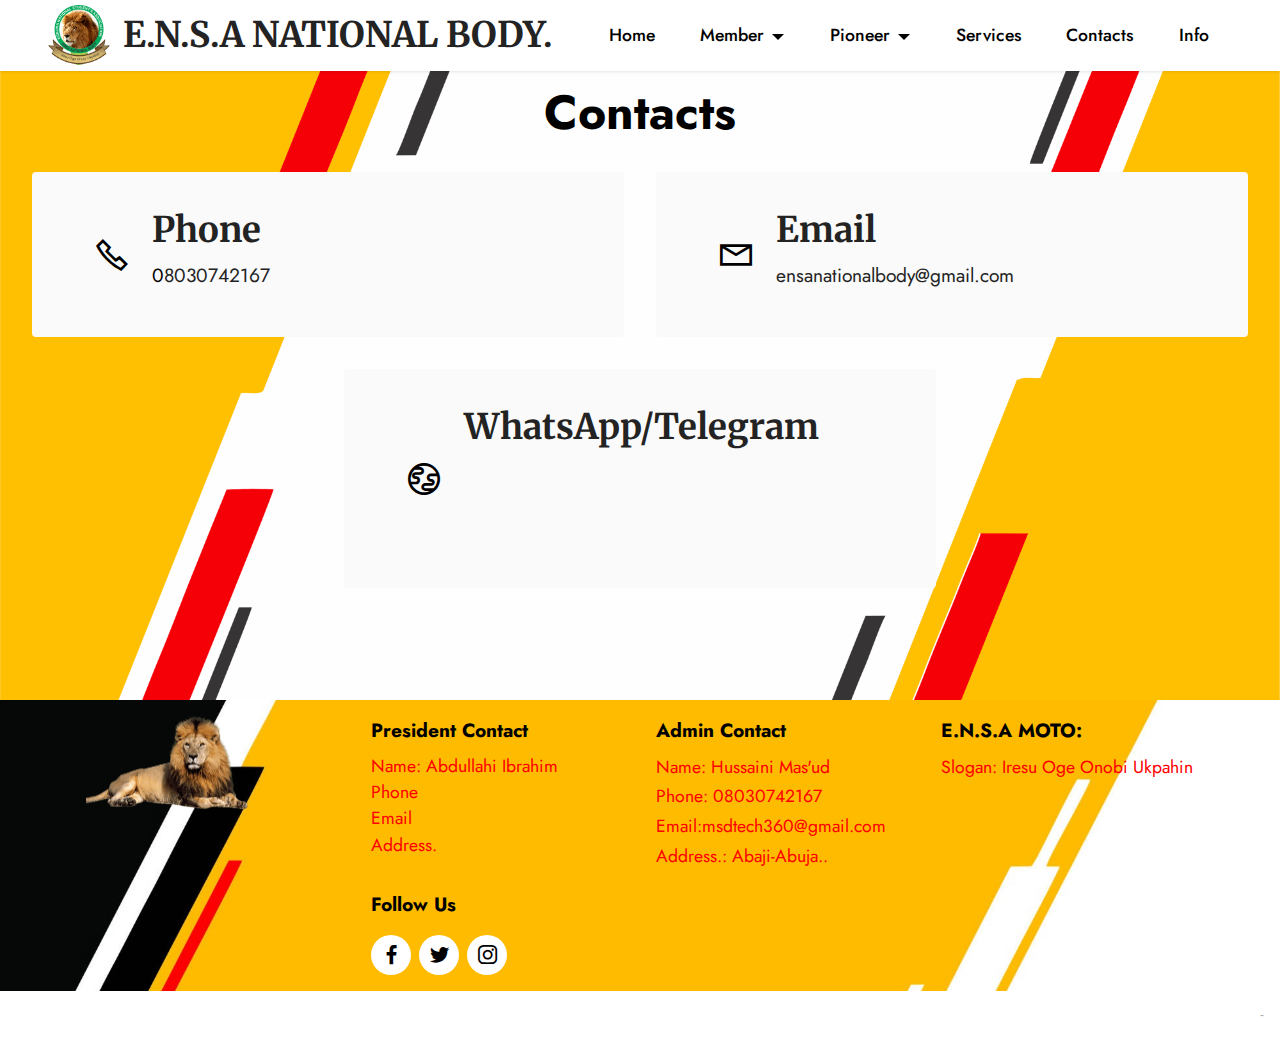
==== commit 3df3490d: "Add files via upload" ====
--- a/contact.html
+++ b/contact.html
@@ -1,7 +1,7 @@
 <!DOCTYPE html>
 <html  >
 <head>
-  <!-- Site made with Mobirise Website Builder v5.2.0, https://mobirise.com -->
+ 
   <meta charset="UTF-8">
   <meta http-equiv="X-UA-Compatible" content="IE=edge">
   <meta name="generator" content="Mobirise v5.2.0, mobirise.com">
@@ -171,7 +171,7 @@
             
         </div>
     </div>
-</section><section style="background-color: #fff; font-family: -apple-system, BlinkMacSystemFont, 'Segoe UI', 'Roboto', 'Helvetica Neue', Arial, sans-serif; color:#aaa; font-size:12px; padding: 0; align-items: center; display: flex;"><a href="https://mobirise.site/m" style="flex: 1 1; height: 3rem; padding-left: 1rem;"></a><p style="flex: 0 0 auto; margin:0; padding-right:1rem;">Make a site - <a href="https://mobirise.site/w" style="color:#aaa;">Click here</a></p></section><script src="assets/web/assets/jquery/jquery.min.js"></script>  <script src="assets/popper/popper.min.js"></script>  <script src="assets/tether/tether.min.js"></script>  <script src="assets/bootstrap/js/bootstrap.min.js"></script>  <script src="assets/smoothscroll/smooth-scroll.js"></script>  <script src="assets/dropdown/js/nav-dropdown.js"></script>  <script src="assets/dropdown/js/navbar-dropdown.js"></script>  <script src="assets/touchswipe/jquery.touch-swipe.min.js"></script>  <script src="assets/theme/js/script.js"></script>  
+</section><section style="background-color: #fff; font-family: -apple-system, BlinkMacSystemFont, 'Segoe UI', 'Roboto', 'Helvetica Neue', Arial, sans-serif; color:#aaa; font-size:12px; padding: 0; align-items: center; display: flex;"><a href="" style="flex: 1 1; height: 3rem; padding-left: 1rem;"></a><p style="flex: 0 0 auto; margin:0; padding-right:1rem;"> - <a href="https://mobirise.site/l" style="color:#aaa;"></a></p></section><script src="assets/web/assets/jquery/jquery.min.js"></script>  <script src="assets/popper/popper.min.js"></script>  <script src="assets/tether/tether.min.js"></script>  <script src="assets/bootstrap/js/bootstrap.min.js"></script>  <script src="assets/smoothscroll/smooth-scroll.js"></script>  <script src="assets/dropdown/js/nav-dropdown.js"></script>  <script src="assets/dropdown/js/navbar-dropdown.js"></script>  <script src="assets/touchswipe/jquery.touch-swipe.min.js"></script>  <script src="assets/theme/js/script.js"></script>  
   
   
 </body>
--- a/assets/mobirise/css/mbr-additional.css
+++ b/assets/mobirise/css/mbr-additional.css
@@ -1552,7 +1552,7 @@
   margin-top: auto !important;
 }
 .cid-sq85juJric .mbr-section-title {
-  color: #353535;
+  color: #000000;
 }
 .cid-sq85juJric .mbr-text,
 .cid-sq85juJric .mbr-section-btn {
@@ -2553,7 +2553,7 @@
   }
 }
 .cid-sq2So76u4D .mbr-section-title {
-  color: #ffffff;
+  color: #000000;
 }
 .cid-sqIN2RArH4 {
   padding-top: 1rem;
--- a/assets/mobirise/css/mbr-additional.css
+++ b/assets/mobirise/css/mbr-additional.css
@@ -1552,7 +1552,7 @@
   margin-top: auto !important;
 }
 .cid-sq85juJric .mbr-section-title {
-  color: #353535;
+  color: #000000;
 }
 .cid-sq85juJric .mbr-text,
 .cid-sq85juJric .mbr-section-btn {
@@ -2553,7 +2553,7 @@
   }
 }
 .cid-sq2So76u4D .mbr-section-title {
-  color: #ffffff;
+  color: #000000;
 }
 .cid-sqIN2RArH4 {
   padding-top: 1rem;
